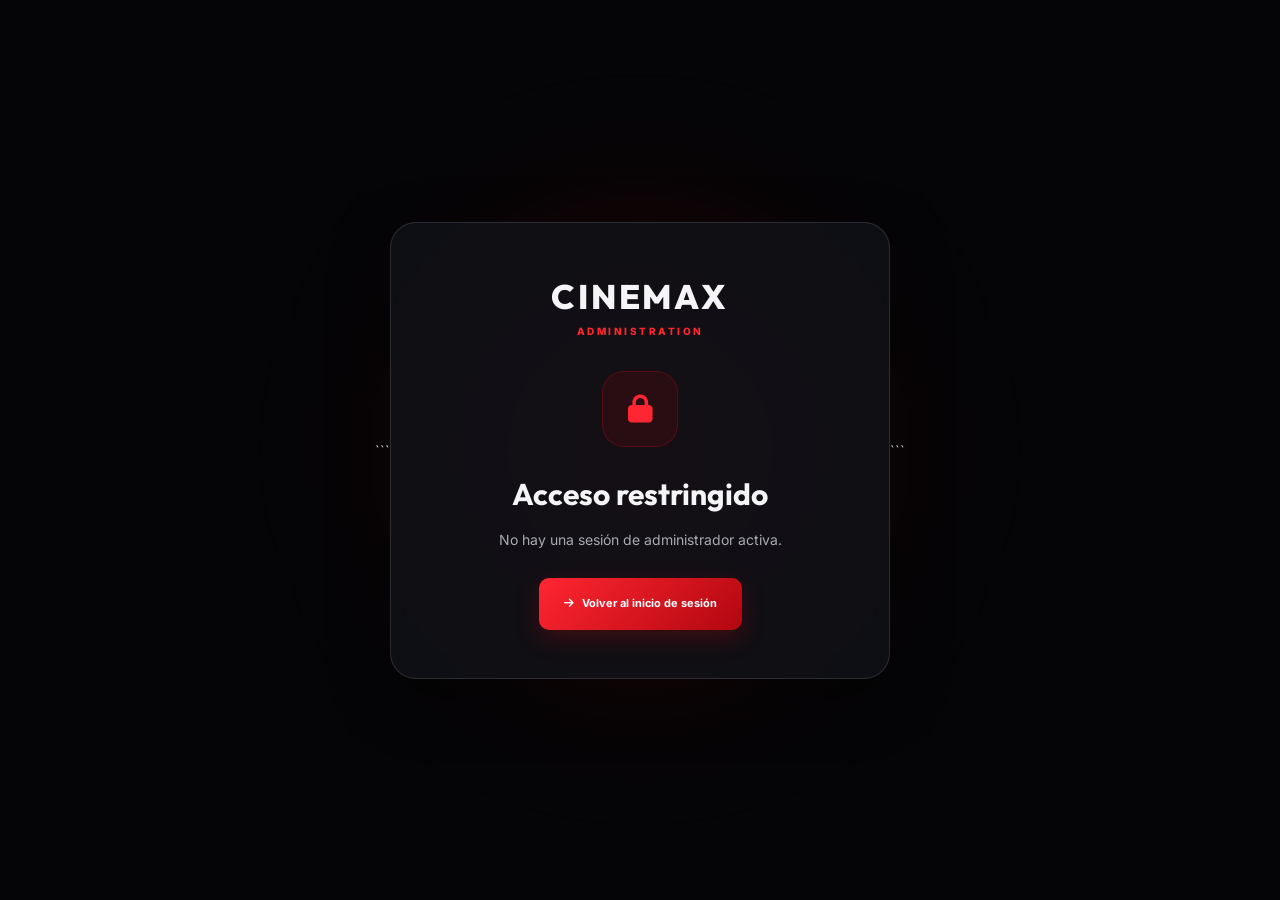
==== admin2.html @ 861798a1 "first commit" ====
<!DOCTYPE html>

<html lang="es">
<head>
    <meta charset="UTF-8">

```
<meta
    name="viewport"
    content="width=device-width, initial-scale=1.0"
>

<title>CINEMAX — Administración</title>

<!-- ICONOS -->
<link
    rel="stylesheet"
    href="https://cdnjs.cloudflare.com/ajax/libs/font-awesome/6.5.2/css/all.min.css"
>

<!-- CSS PRINCIPAL -->
<link rel="stylesheet" href="admin2.css">
```

</head>

<body>

<!-- =====================================================
     LOADING
===================================================== -->

<div id="loadingScreen">

```
<div class="loading-orbit"></div>

<div class="loading-box">

    <div class="loading-mark">
        <i class="fa-solid fa-film"></i>
    </div>

    <div class="loading-logo">
        CINEMAX
    </div>

    <div class="loading-label">
        ADMINISTRATION
    </div>

    <div class="loading-spinner"></div>

    <div class="loading-text">
        Preparando panel de administración...
    </div>

</div>
```

</div>

<!-- =====================================================
     ACCESS DENIED
===================================================== -->

<div id="accessDenied">

```
<div class="access-glow"></div>

<div class="access-box">

    <div class="access-logo">
        CINEMAX
    </div>

    <span class="access-kicker">
        ADMINISTRATION
    </span>

    <div class="access-mark">
        <i class="fa-solid fa-lock"></i>
    </div>

    <h1>
        Acceso restringido
    </h1>

    <p>
        Esta sección está disponible únicamente
        para usuarios con permisos de administrador.
    </p>

    <button
        class="btn btn-primary btn-large"
        onclick="window.location.href='login.html'"
    >
        <i class="fa-solid fa-arrow-right"></i>
        Volver al inicio de sesión
    </button>

</div>
```

</div>

<!-- =====================================================
     ADMIN APP
===================================================== -->

<div id="adminApp">

```
<!-- =================================================
     SIDEBAR
================================================== -->

<aside class="sidebar" id="sidebar">


    <!-- BRAND -->

    <div class="sidebar-brand">

        <div class="brand-symbol">
            <i class="fa-solid fa-film"></i>
        </div>

        <div>

            <div class="sidebar-title">
                CINEMAX
            </div>

            <div class="sidebar-subtitle">
                ADMIN PANEL
            </div>

        </div>

    </div>


    <!-- MAIN -->

    <div class="sidebar-section-label">
        PRINCIPAL
    </div>

    <nav class="sidebar-nav">


        <button
            class="nav-btn active"
            data-section="dashboard"
            onclick="showSection('dashboard')"
        >

            <span class="nav-icon">
                <i class="fa-solid fa-chart-pie"></i>
            </span>

            <span>
                Dashboard
            </span>

            <span class="nav-dot"></span>

        </button>


        <button
            class="nav-btn"
            data-section="analytics"
            onclick="showSection('analytics')"
        >

            <span class="nav-icon">
                <i class="fa-solid fa-chart-line"></i>
            </span>

            <span>
                Analíticas
            </span>

        </button>


        <button
            class="nav-btn"
            data-section="content"
            onclick="showSection('content')"
        >

            <span class="nav-icon">
                <i class="fa-solid fa-clapperboard"></i>
            </span>

            <span>
                Contenido
            </span>

        </button>


        <button
            class="nav-btn"
            data-section="series"
            onclick="showSection('series')"
        >

            <span class="nav-icon">
                <i class="fa-solid fa-tv"></i>
            </span>

            <span>
                Series
            </span>

        </button>


        <button
            class="nav-btn"
            data-section="users"
            onclick="showSection('users')"
        >

            <span class="nav-icon">
                <i class="fa-solid fa-users"></i>
            </span>

            <span>
                Usuarios
            </span>

        </button>


    </nav>


    <!-- MANAGEMENT -->

    <div class="sidebar-section-label">
        GESTIÓN
    </div>

    <nav class="sidebar-nav">


        <button
            class="nav-btn"
            data-section="activity"
            onclick="showSection('activity')"
        >

            <span class="nav-icon">
                <i class="fa-solid fa-clock-rotate-left"></i>
            </span>

            <span>
                Actividad
            </span>

        </button>


        <!-- =================================================
             PAPELERAS
        ================================================== -->

        <button
            class="nav-btn"
            data-section="trash"
            onclick="showSection('trash')"
        >

            <span class="nav-icon">
                <i class="fa-solid fa-trash"></i>
            </span>

            <span>
                Papeleras
            </span>

        </button>


        <button
            class="nav-btn"
            data-section="settings"
            onclick="showSection('settings')"
        >

            <span class="nav-icon">
                <i class="fa-solid fa-sliders"></i>
            </span>

            <span>
                Configuración
            </span>

        </button>


    </nav>


    <!-- BOTTOM -->

    <div class="sidebar-bottom">

        <div class="system-status">

            <span class="status-pulse"></span>

            <div>

                <strong>
                    Sistema operativo
                </strong>

                <small>
                    CINEMAX API conectada
                </small>

            </div>

        </div>

    </div>

</aside>



<!-- =================================================
     MAIN SHELL
================================================== -->

<div class="app-shell">


    <!-- =================================================
         TOPBAR
    ================================================== -->

    <header class="topbar">


        <div class="topbar-left">

            <button
                class="mobile-menu"
                onclick="toggleSidebar()"
            >
                <i class="fa-solid fa-bars"></i>
            </button>

            <div>

                <div class="topbar-kicker">
                    CINEMAX / ADMIN
                </div>

                <div
                    class="topbar-title"
                    id="topbarTitle"
                >
                    Centro de administración
                </div>

            </div>

        </div>


        <div class="top-actions">


            <button
                class="top-btn"
                onclick="refreshAdminData()"
                title="Actualizar"
            >

                <i class="fa-solid fa-rotate"></i>

                <span class="top-btn-text">
                    Actualizar
                </span>

            </button>


            <button
                class="top-btn"
                onclick="window.open('index.html','_blank')"
                title="Ver CINEMAX"
            >

                <i class="fa-solid fa-arrow-up-right-from-square"></i>

                <span class="top-btn-text">
                    Ver sitio
                </span>

            </button>


            <div class="top-user">

                <div class="top-user-avatar">
                    <i class="fa-solid fa-user"></i>
                </div>

                <div class="top-user-info">

                    <strong id="adminName">
                        Administrador
                    </strong>

                    <span id="adminEmail">
                        admin@cinemax.com
                    </span>

                </div>

                <span class="user-chevron">
                    <i class="fa-solid fa-chevron-down"></i>
                </span>

            </div>


            <button
                class="logout-btn"
                onclick="logoutAdmin2()"
                title="Cerrar sesión"
            >

                <i class="fa-solid fa-right-from-bracket"></i>

                <span class="logout-text">
                    Salir
                </span>

            </button>

        </div>

    </header>



    <!-- =================================================
         CONTENT
    ================================================== -->

    <main class="content">


        <!-- =================================================
             DASHBOARD
        ================================================== -->

        <section
            id="dashboard"
            class="admin-section active"
        >

            <div class="hero-header">

                <div>

                    <div class="section-eyebrow">
                        CONTROL CENTER
                    </div>

                    <h1>
                        Bienvenido a
                        <em>CINEMAX.</em>
                    </h1>

                    <p>
                        Administra todo el contenido
                        de tu plataforma desde un solo lugar.
                    </p>

                </div>


                <button
                    class="btn btn-primary btn-large"
                    onclick="openAdvancedContentAdd()"
                >

                    <i class="fa-solid fa-plus"></i>

                    Agregar contenido

                </button>

            </div>


            <!-- STATS -->

            <div class="stats-grid">


                <div class="stat-card stat-red">

                    <div class="stat-icon">
                        <i class="fa-solid fa-film"></i>
                    </div>

                    <div class="stat-content">

                        <span>
                            PELÍCULAS
                        </span>

                        <strong id="statMovies">
                            0
                        </strong>

                        <small>
                            En catálogo
                        </small>

                    </div>

                    <div class="stat-decoration"></div>

                </div>


                <div class="stat-card stat-purple">

                    <div class="stat-icon">
                        <i class="fa-solid fa-tv"></i>
                    </div>

                    <div class="stat-content">

                        <span>
                            SERIES
                        </span>

                        <strong id="statSeries">
                            0
                        </strong>

                        <small>
                            En catálogo
                        </small>

                    </div>

                    <div class="stat-decoration"></div>

                </div>


                <div class="stat-card stat-blue">

                    <div class="stat-icon">
                        <i class="fa-solid fa-skull-crossbones"></i>
                    </div>

                    <div class="stat-content">

                        <span>
                            TERROR
                        </span>

                        <strong id="statTerror">
                            0
                        </strong>

                        <small>
                            En catálogo
                        </small>

                    </div>

                    <div class="stat-decoration"></div>

                </div>


                <div class="stat-card stat-green">

                    <div class="stat-icon">
                        <i class="fa-solid fa-users"></i>
                    </div>

                    <div class="stat-content">

                        <span>
                            USUARIOS
                        </span>

                        <strong id="statUsers">
                            0
                        </strong>

                        <small>
                            Registrados
                        </small>

                    </div>

                    <div class="stat-decoration"></div>

                </div>


                <div class="stat-card stat-cyan">

                    <div class="stat-icon">
                        <i class="fa-solid fa-heart"></i>
                    </div>

                    <div class="stat-content">

                        <span>
                            FAVORITOS
                        </span>

                        <strong id="statFavorites">
                            0
                        </strong>

                        <small>
                            Guardados
                        </small>

                    </div>

                    <div class="stat-decoration"></div>

                </div>


                <div class="stat-card stat-gold">

                    <div class="stat-icon">
                        <i class="fa-solid fa-eye"></i>
                    </div>

                    <div class="stat-content">

                        <span>
                            VISUALIZACIONES
                        </span>

                        <strong id="statViews">
                            0
                        </strong>

                        <small>
                            Total
                        </small>

                    </div>

                    <div class="stat-decoration"></div>

                </div>


            </div>



            <!-- DASHBOARD GRID -->

            <div class="dashboard-grid">


                <!-- QUICK ACTIONS -->

                <div class="panel">

                    <div class="panel-header">

                        <div>

                            <span class="panel-kicker">
                                ACCIONES
                            </span>

                            <h2>
                                Acciones rápidas
                            </h2>

                            <p>
                                Gestiona tu plataforma rápidamente.
                            </p>

                        </div>

                    </div>


                    <div class="quick-actions">


                        <button
                            class="quick-action quick-red"
                            onclick="openAdvancedContentAdd('pelicula')"
                        >

                            <span class="quick-icon">
                                <i class="fa-solid fa-film"></i>
                            </span>

                            <strong>
                                Nueva película
                            </strong>

                            <small>
                                Agregar al catálogo
                            </small>

                            <span class="quick-arrow">
                                →
                            </span>

                        </button>


                        <button
                            class="quick-action quick-purple"
                            onclick="openAdvancedContentAdd('serie')"
                        >

                            <span class="quick-icon">
                                <i class="fa-solid fa-tv"></i>
                            </span>

                            <strong>
                                Nueva serie
                            </strong>

                            <small>
                                Crear contenido episódico
                            </small>

                            <span class="quick-arrow">
                                →
                            </span>

                        </button>


                        <button
                            class="quick-action quick-blue"
                            onclick="showSection('users')"
                        >

                            <span class="quick-icon">
                                <i class="fa-solid fa-user-plus"></i>
                            </span>

                            <strong>
                                Administrar usuarios
                            </strong>

                            <small>
                                Ver cuentas y permisos
                            </small>

                            <span class="quick-arrow">
                                →
                            </span>

                        </button>


                        <button
                            class="quick-action quick-gold"
                            onclick="showSection('activity')"
                        >

                            <span class="quick-icon">
                                <i class="fa-solid fa-clock-rotate-left"></i>
                            </span>

                            <strong>
                                Ver actividad
                            </strong>

                            <small>
                                Revisar movimientos
                            </small>

                            <span class="quick-arrow">
                                →
                            </span>

                        </button>


                    </div>

                </div>



                <!-- RECENT ACTIVITY -->

                <div class="panel">

                    <div class="panel-header">

                        <div>

                            <span class="panel-kicker">
                                SISTEMA
                            </span>

                            <h2>
                                Actividad reciente
                            </h2>

                        </div>

                        <button
                            class="text-btn"
                            onclick="showSection('activity')"
                        >
                            Ver todo
                        </button>

                    </div>


                    <div id="recentActivity">

                        <div class="empty">

                            <div class="empty-icon">
                                <i class="fa-solid fa-clock"></i>
                            </div>

                            <strong>
                                Sin actividad reciente
                            </strong>

                            <span>
                                Las acciones aparecerán aquí.
                            </span>

                        </div>

                    </div>

                </div>


            </div>

        </section>



        <!-- =================================================
             ANALYTICS
        ================================================== -->

        <section
            id="analytics"
            class="admin-section"
        >

            <div class="section-header">

                <div>

                    <div class="section-eyebrow">
                        PERFORMANCE
                    </div>

                    <h1>
                        Analíticas
                    </h1>

                    <p>
                        Estadísticas y rendimiento de CINEMAX.
                    </p>

                </div>

            </div>


            <div class="stats-grid">

                <div class="stat-card stat-red">

                    <div class="stat-icon">
                        <i class="fa-solid fa-eye"></i>
                    </div>

                    <div class="stat-content">

                        <span>
                            VISUALIZACIONES
                        </span>

                        <strong id="analyticsViews">
                            0
                        </strong>

                        <small>
                            Total
                        </small>

                    </div>

                    <div class="stat-decoration"></div>

                </div>


                <div class="stat-card stat-green">

                    <div class="stat-icon">
                        <i class="fa-solid fa-heart"></i>
                    </div>

                    <div class="stat-content">

                        <span>
                            FAVORITOS
                        </span>

                        <strong id="analyticsFavorites">
                            0
                        </strong>

                        <small>
                            Total
                        </small>

                    </div>

                    <div class="stat-decoration"></div>

                </div>


                <div class="stat-card stat-blue">

                    <div class="stat-icon">
                        <i class="fa-solid fa-user-group"></i>
                    </div>

                    <div class="stat-content">

                        <span>
                            USUARIOS
                        </span>

                        <strong id="analyticsUsers">
                            0
                        </strong>

                        <small>
                            Registrados
                        </small>

                    </div>

                    <div class="stat-decoration"></div>

                </div>

            </div>


            <div class="panel">

                <div class="panel-header">

                    <div>

                        <span class="panel-kicker">
                            RESUMEN
                        </span>

                        <h2>
                            Rendimiento del catálogo
                        </h2>

                    </div>

                </div>


                <div
                    id="analyticsContent"
                    class="empty"
                >

                    <div class="empty-icon">
                        <i class="fa-solid fa-chart-line"></i>
                    </div>

                    <strong>
                        Cargando estadísticas
                    </strong>

                    <span>
                        Los datos aparecerán aquí.
                    </span>

                </div>

            </div>

        </section>



        <!-- =================================================
             CONTENT
        ================================================== -->

        <section
            id="content"
            class="admin-section"
        >

            <div class="section-header">

                <div>

                    <div class="section-eyebrow">
                        CONTENT LIBRARY
                    </div>

                    <h1>
                        Películas
                    </h1>

                    <p>
                        Administra las películas disponibles
                        en CINEMAX.
                    </p>

                </div>


                <button
                    class="btn btn-primary"
                    onclick="openAdvancedContentAdd('pelicula')"
                >

                    <i class="fa-solid fa-plus"></i>

                    Nueva película

                </button>

            </div>


            <div class="panel">

                <div class="toolbar">

                    <div class="search-wrap">

                        <span>
                            <i class="fa-solid fa-magnifying-glass"></i>
                        </span>

                        <input
                            id="contentSearch"
                            type="search"
                            placeholder="Buscar películas..."
                            oninput="filterContent()"
                        >

                    </div>


                    <select
                        id="contentCategory"
                        onchange="filterContent()"
                    >

                        <option value="">
                            Todas las categorías
                        </option>

                        <option value="accion">
                            Acción
                        </option>

                        <option value="comedia">
                            Comedia
                        </option>

                        <option value="drama">
                            Drama
                        </option>

                        <option value="ciencia ficcion">
                            Ciencia ficción
                        </option>

                        <option value="aventura">
                            Aventura
                        </option>

                        <option value="suspenso">
                            Suspenso
                        </option>

                    </select>

                </div>


                <div class="catalog-toolbar-meta">

                    <span class="live-dot"></span>

                    <span id="contentCount">
                        0 contenidos
                    </span>

                </div>


                <div
                    id="contentGrid"
                    class="catalog-grid"
                >

                    <div class="empty">

                        <div class="empty-icon">
                            <i class="fa-solid fa-film"></i>
                        </div>

                        <strong>
                            Cargando catálogo
                        </strong>

                        <span>
                            Espera un momento...
                        </span>

                    </div>

                </div>

            </div>

        </section>



        <!-- =================================================
             SERIES
        ================================================== -->

        <section
            id="series"
            class="admin-section"
        >

            <div class="section-header">

                <div>

                    <div class="section-eyebrow">
                        CONTENT LIBRARY
                    </div>

                    <h1>
                        Series
                    </h1>

                    <p>
                        Administra las series y episodios
                        de CINEMAX.
                    </p>

                </div>


                <button
                    class="btn btn-primary"
                    onclick="openAdvancedContentAdd('serie')"
                >

                    <i class="fa-solid fa-plus"></i>

                    Nueva serie

                </button>

            </div>


            <div class="panel">

                <div class="toolbar">

                    <div class="search-wrap">

                        <span>
                            <i class="fa-solid fa-magnifying-glass"></i>
                        </span>

                        <input
                            id="seriesSearch"
                            type="search"
                            placeholder="Buscar series..."
                            oninput="filterSeries()"
                        >

                    </div>


                    <select
                        id="seriesGenre"
                        onchange="filterSeries()"
                    >

                        <option value="">
                            Todos los géneros
                        </option>

                        <option value="accion">
                            Acción
                        </option>

                        <option value="drama">
                            Drama
                        </option>

                        <option value="comedia">
                            Comedia
                        </option>

                        <option value="terror">
                            Terror
                        </option>

                        <option value="ciencia ficcion">
                            Ciencia ficción
                        </option>

                    </select>

                </div>


                <div class="catalog-toolbar-meta">

                    <span class="live-dot"></span>

                    <span id="seriesCount">
                        0 series
                    </span>

                </div>


                <div
                    id="seriesGrid"
                    class="catalog-grid"
                >

                    <div class="empty">

                        <div class="empty-icon">
                            <i class="fa-solid fa-tv"></i>
                        </div>

                        <strong>
                            Cargando series
                        </strong>

                        <span>
                            Espera un momento...
                        </span>

                    </div>

                </div>

            </div>

        </section>



        <!-- =================================================
             USERS
        ================================================== -->

        <section
            id="users"
            class="admin-section"
        >

            <div class="section-header">

                <div>

                    <div class="section-eyebrow">
                        USER MANAGEMENT
                    </div>

                    <h1>
                        Usuarios
                    </h1>

                    <p>
                        Gestiona las cuentas registradas
                        en CINEMAX.
                    </p>

                </div>

            </div>


            <div class="panel">

                <div class="toolbar">

                    <div class="search-wrap">

                        <span>
                            <i class="fa-solid fa-magnifying-glass"></i>
                        </span>

                        <input
                            id="userSearch"
                            type="search"
                            placeholder="Buscar usuario o correo..."
                            oninput="filterUsers()"
                        >

                    </div>

                </div>


                <div class="table-container">

                    <table>

                        <thead>

                            <tr>

                                <th>
                                    Usuario
                                </th>

                                <th>
                                    Correo
                                </th>

                                <th>
                                    Rol
                                </th>

                                <th>
                                    Estado
                                </th>

                                <th>
                                    Registro
                                </th>

                                <th>
                                    Acciones
                                </th>

                            </tr>

                        </thead>


                        <tbody id="usersTable">

                            <tr>

                                <td colspan="6">

                                    <div class="empty">

                                        <div class="empty-icon">
                                            <i class="fa-solid fa-users"></i>
                                        </div>

                                        <strong>
                                            Cargando usuarios
                                        </strong>

                                        <span>
                                            Espera un momento...
                                        </span>

                                    </div>

                                </td>

                            </tr>

                        </tbody>

                    </table>

                </div>

            </div>

        </section>



<!-- ================================================= 
     ACTIVITY 
================================================== --> 

<section 
    id="activity" 
    class="admin-section" 
> 


<div class="section-header"> 

    <div> 

        <div class="section-eyebrow"> 
            SYSTEM LOG 
        </div> 

        <h1> 
            Actividad 
        </h1> 

        <p> 
            Historial de acciones realizadas 
            dentro del panel. 
        </p> 

    </div> 


  <div
    style="
        display:flex;
        gap:10px;
        align-items:center;
    "
>
    <button 
        class="btn btn-secondary" 
        onclick="loadActivity()" 
    >
        <i class="fa-solid fa-rotate"></i>
        Actualizar
    </button>

    <button
        class="btn btn-danger"
        onclick="deleteAllActivity()"
    >
        <i class="fa-solid fa-trash"></i>
        Vaciar actividad
    </button>
</div>
</div> 


<div class="panel"> 

    <div 
        id="activityList" 
        class="empty" 
    > 

        <div class="empty-icon"> 
            <i class="fa-solid fa-clock-rotate-left"></i> 
        </div> 

        <strong> 
            Cargando actividad 
        </strong> 

        <span> 
            Espera un momento... 
        </span> 

    </div> 

</div> 
```

</section>




        <!-- =================================================
             PAPELERAS
        ================================================== -->

        <section
            id="trash"
            class="admin-section"
        >

            <div class="section-header">

                <div>

                    <div class="section-eyebrow">
                        DATA RECOVERY
                    </div>

                    <h1>
                        Papeleras
                    </h1>

                    <p>
                        Administra el contenido eliminado,
                        los favoritos eliminados y las visualizaciones eliminadas.
                    </p>

                </div>

            </div>


            <!-- =================================================
                 PAPELERA DE CONTENIDO
            ================================================== -->

            <div class="panel">

                <div class="panel-header">

                    <div>

                        <span class="panel-kicker">
                            PAPELERA DE CONTENIDO
                        </span>

                        <h2>
                            🗑️ Contenido eliminado
                        </h2>

                        <p>
                            Contenido enviado a la papelera desde el catálogo.
                        </p>

                    </div>

                    <button
                        class="btn btn-secondary"
                        onclick="loadTrash()"
                    >

                        <i class="fa-solid fa-rotate"></i>

                        Actualizar

                    </button>

                </div>


                <div class="table-container">

                    <table>

                        <thead>

                            <tr>

                                <th>
                                    Contenido
                                </th>

                                <th>
                                    Tipo
                                </th>

                                <th>
                                    ID
                                </th>

                                <th>
                                    Fecha
                                </th>

                                <th>
                                    Acciones
                                </th>

                            </tr>

                        </thead>


                        <tbody id="trashTable">

                            <tr>

                                <td colspan="5">

                                    <div class="empty">

                                        <div class="empty-icon">
                                            <i class="fa-solid fa-trash"></i>
                                        </div>

                                        <strong>
                                            Cargando papelera
                                        </strong>

                                        <span>
                                            Espera un momento...
                                        </span>

                                    </div>

                                </td>

                            </tr>

                        </tbody>

                    </table>

                </div>

            </div>



            <!-- =================================================
                 PAPELERA DE FAVORITOS
            ================================================== -->

            <div
                class="panel"
                style="margin-top:20px;"
            >

                <div class="panel-header">

                    <div>

                        <span class="panel-kicker">
                            PAPELERA DE FAVORITOS
                        </span>

                        <h2>
                            ⭐ Favoritos eliminados
                        </h2>

                        <p>
                            Favoritos enviados a la papelera desde la administración.
                        </p>

                    </div>

                    <div
                        style="
                            display:flex;
                            gap:9px;
                            flex-wrap:wrap;
                        "
                    >

                        <button
                            class="btn btn-secondary"
                            onclick="loadFavoritesTrash()"
                        >

                            <i class="fa-solid fa-rotate"></i>

                            Actualizar

                        </button>

                        <button
                            class="btn btn-secondary"
                            onclick="emptyFavoritesTrash()"
                        >

                            <i class="fa-solid fa-trash-can"></i>

                            Vaciar papelera

                        </button>

                    </div>

                </div>


                <div class="table-container">

                    <table>

                        <thead>

                            <tr>

                                <th>
                                    Usuario
                                </th>

                                <th>
                                    Contenido
                                </th>

                                <th>
                                    Tipo
                                </th>

                                <th>
                                    Fecha
                                </th>

                                <th>
                                    Acciones
                                </th>

                            </tr>

                        </thead>


                        <tbody id="favoritesTrashTable">

                            <tr>

                                <td colspan="5">

                                    <div class="empty">

                                        <div class="empty-icon">
                                            <i class="fa-solid fa-heart"></i>
                                        </div>

                                        <strong>
                                            Cargando papelera de favoritos
                                        </strong>

                                        <span>
                                            Espera un momento...
                                        </span>

                                    </div>

                                </td>

                            </tr>

                        </tbody>

                    </table>

                </div>

            </div>



            <!-- =================================================
                 PAPELERA DE VISUALIZACIONES
            ================================================== -->

            <div
                class="panel"
                style="margin-top:20px;"
            >

                <div class="panel-header">

                    <div>

                        <span class="panel-kicker">
                            PAPELERA DE VISUALIZACIONES
                        </span>

                        <h2>
                            👁️ Visualizaciones eliminadas
                        </h2>

                        <p>
                            Visualizaciones enviadas a la papelera desde las analíticas.
                        </p>

                    </div>

                    <div
                        style="
                            display:flex;
                            gap:9px;
                            flex-wrap:wrap;
                        "
                    >

                        <button
                            class="btn btn-secondary"
                            onclick="loadAnalyticsTrash()"
                        >

                            <i class="fa-solid fa-rotate"></i>

                            Actualizar

                        </button>

                        <button
                            class="btn btn-secondary"
                            onclick="emptyAnalyticsTrash()"
                        >

                            <i class="fa-solid fa-trash-can"></i>

                            Vaciar papelera

                        </button>

                    </div>

                </div>


                <div class="table-container">

                    <table>

                        <thead>

                            <tr>

                                <th>
                                    Usuario
                                </th>

                                <th>
                                    Contenido
                                </th>

                                <th>
                                    Tipo
                                </th>

                                <th>
                                    Fecha
                                </th>

                                <th>
                                    Acciones
                                </th>

                            </tr>

                        </thead>


                        <tbody id="analyticsTrashTable">

                            <tr>

                                <td colspan="5">

                                    <div class="empty">

                                        <div class="empty-icon">
                                            <i class="fa-solid fa-eye"></i>
                                        </div>

                                        <strong>
                                            Cargando papelera de visualizaciones
                                        </strong>

                                        <span>
                                            Espera un momento...
                                        </span>

                                    </div>

                                </td>

                            </tr>

                        </tbody>

                    </table>

                </div>

            </div>

        </section>



        <!-- =================================================
             SETTINGS
        ================================================== -->

        <section
            id="settings"
            class="admin-section"
        >

            <div class="section-header">

                <div>

                    <div class="section-eyebrow">
                        SYSTEM CONTROL
                    </div>

                    <h1>
                        Configuración
                    </h1>

                    <p>
                        Configura el comportamiento
                        de tu panel CINEMAX.
                    </p>

                </div>

            </div>


            <div class="panel settings-hero">

                <div class="settings-hero-icon">

                    <i class="fa-solid fa-server"></i>

                </div>

                <div>

                    <h2>
                        Sistema CINEMAX
                    </h2>

                    <p>
                        Backend conectado y funcionando
                        correctamente.
                    </p>

                </div>

            </div>


            <div class="settings-grid">


                <div class="setting-card">

                    <div class="setting-icon">
                        <i class="fa-solid fa-database"></i>
                    </div>

                    <div>

                        <strong>
                            Base de datos
                        </strong>

                        <p>
                            Gestionar datos del catálogo
                        </p>

                    </div>

                    <span>
                        <i class="fa-solid fa-chevron-right"></i>
                    </span>

                </div>


                <div class="setting-card">

                    <div class="setting-icon">
                        <i class="fa-solid fa-shield-halved"></i>
                    </div>

                    <div>

                        <strong>
                            Seguridad
                        </strong>

                        <p>
                            Sesiones y permisos
                        </p>

                    </div>

                    <span>
                        <i class="fa-solid fa-chevron-right"></i>
                    </span>

                </div>


                <div class="setting-card">

                    <div class="setting-icon">
                        <i class="fa-solid fa-cloud-arrow-up"></i>
                    </div>

                    <div>

                        <strong>
                            Sincronización
                        </strong>

                        <p>
                            Actualizar catálogo
                        </p>

                    </div>

                    <span>
                        <i class="fa-solid fa-chevron-right"></i>
                    </span>

                </div>


                <div class="setting-card">

                    <div class="setting-icon">
                        <i class="fa-solid fa-server"></i>
                    </div>

                    <div>

                        <strong>
                            Servidor
                        </strong>

                        <p>
                            Estado de la API
                        </p>

                    </div>

                    <span>
                        <i class="fa-solid fa-circle-check"></i>
                    </span>

                </div>


            </div>

        </section>


    </main>

</div>
```

</div>

<!-- =====================================================
     MODAL — ADD CONTENT
===================================================== -->

<div
    id="contentModal"
    class="modal"
>

```
<div class="modal-content">

    <div class="modal-header">

        <div>

            <span class="panel-kicker">
                CONTENT MANAGEMENT
            </span>

            <h2>
                Agregar contenido
            </h2>

        </div>

        <button
            class="modal-close"
            onclick="closeContentModal()"
        >

            <i class="fa-solid fa-xmark"></i>

        </button>

    </div>


    <form
        id="contentForm"
        onsubmit="saveAdvancedContent(event)"
    >


        <div class="settings-grid">


            <div>

                <label
                    for="contentTitle"
                    class="panel-kicker"
                >
                    TÍTULO
                </label>

                <input
                    id="contentTitle"
                    name="title"
                    type="text"
                    placeholder="Nombre del contenido"
                    required
                >

            </div>


            <div>

                <label
                    for="contentType"
                    class="panel-kicker"
                >
                    TIPO
                </label>

                <select
                    id="contentType"
                    name="type"
                >

                    <option value="pelicula">
                        Película
                    </option>

                    <option value="serie">
                        Serie
                    </option>

                    <option value="terror">
                        Terror
                    </option>

                </select>

            </div>


            <div>

                <label
                    for="contentGenre"
                    class="panel-kicker"
                >
                    GÉNERO
                </label>

                <input
                    id="contentGenre"
                    name="genre"
                    type="text"
                    placeholder="Acción, Drama..."
                >

            </div>


            <div>

                <label
                    for="contentYear"
                    class="panel-kicker"
                >
                    AÑO
                </label>

                <input
                    id="contentYear"
                    name="year"
                    type="number"
                    placeholder="2026"
                >

            </div>


            <div>

                <label
                    for="contentPoster"
                    class="panel-kicker"
                >
                    POSTER
                </label>

                <input
                    id="contentPoster"
                    name="poster"
                    type="url"
                    placeholder="https://..."
                >

            </div>


            <div>

                <label
                    for="contentBackdrop"
                    class="panel-kicker"
                >
                    BACKDROP
                </label>

                <input
                    id="contentBackdrop"
                    name="backdrop"
                    type="url"
                    placeholder="https://..."
                >

            </div>


            <div>

                <label
                    for="contentRating"
                    class="panel-kicker"
                >
                    CALIFICACIÓN
                </label>

                <input
                    id="contentRating"
                    name="rating"
                    type="number"
                    min="0"
                    max="10"
                    step="0.1"
                    placeholder="8.5"
                >

            </div>


            <div>

                <label
                    for="contentDuration"
                    class="panel-kicker"
                >
                    DURACIÓN
                </label>

                <input
                    id="contentDuration"
                    name="duration"
                    type="text"
                    placeholder="2h 15min"
                >

            </div>


        </div>


        <div style="margin-top:18px;">

            <label
                for="contentDescription"
                class="panel-kicker"
            >
                DESCRIPCIÓN
            </label>

            <textarea
                id="contentDescription"
                name="description"
                placeholder="Descripción del contenido..."
            ></textarea>

        </div>


        <div
            style="
                display:flex;
                justify-content:flex-end;
                gap:9px;
                margin-top:20px;
            "
        >

            <button
                type="button"
                class="btn btn-secondary"
                onclick="closeContentModal()"
            >
                Cancelar
            </button>

            <button
                type="submit"
                class="btn btn-primary"
            >

                <i class="fa-solid fa-check"></i>

                Guardar contenido

            </button>

        </div>


    </form>

</div>
```

</div>




<!-- =====================================================
     TOAST
===================================================== -->

<div id="toast"></div>



<!-- =====================================================
     JAVASCRIPT
===================================================== -->

<script>

"use strict";

/* ============================================================
   CINEMAX ADMIN 2 — FRONTEND COMPLETO
   ============================================================ */

const API_URL = window.location.origin;

let sessionId =
    localStorage.getItem("cinemax_admin_session_id") || null;

let currentUser = null;

let catalog = [];
let trash = [];
let favoritesTrash = [];
let analyticsTrash = [];
let users = [];

let editingContentId = null;
let editingSeriesId = null;
let editingSeries = null;
let editingSeasons = [];

let activityLog = [];

let toastTimer = null;

let dashboardStats = {
    favorites: 0,
    views: 0,
    uniqueViewers: 0,
    uniqueContent: 0
};

let analyticsData = [];
let favoritesData = [];

/* ============================================================
   HELPERS
   ============================================================ */

function getContentId(item) {

    if (item == null) return "";

    if (
        typeof item === "string" ||
        typeof item === "number"
    ) {
        return String(item);
    }

    return String(
        item.id ??
        item.content_id ??
        item.contentId ??
        item.uuid ??
        item._id ??
        ""
    );
}

function getRecordId(item) {

    if (item == null) return "";

    if (
        typeof item === "string" ||
        typeof item === "number"
    ) {
        return String(item);
    }

    return String(
        item.id ??
        item.favorite_id ??
        item.favoriteId ??
        item.event_id ??
        item.eventId ??
        item.analytics_id ??
        item.analyticsId ??
        item._id ??
        ""
    );
}

function findCatalogItemById(id) {

    const target = String(id);

    return (
        catalog.find(
            item => getContentId(item) === target
        ) || null
    );
}

function normalizeCategory(value) {

    const text =
        String(value || "")
            .trim()
            .toLowerCase();

    if (
        [
            "movie",
            "movies",
            "película",
            "peliculas",
            "pelicula"
        ].includes(text)
    ) {
        return "pelicula";
    }

    if (
        [
            "tv",
            "show",
            "shows",
            "series",
            "serie"
        ].includes(text)
    ) {
        return "serie";
    }

    if (
        [
            "horror",
            "terror"
        ].includes(text)
    ) {
        return "terror";
    }

    return text || "pelicula";
}

function categoryLabel(category) {

    return {
        pelicula: "Película",
        serie: "Serie",
        terror: "Terror"
    }[
        normalizeCategory(category)
    ] || String(category || "Película");
}

function escapeHtml(value) {

    return String(value ?? "")
        .replace(/&/g, "&amp;")
        .replace(/</g, "&lt;")
        .replace(/>/g, "&gt;")
        .replace(/"/g, "&quot;")
        .replace(/'/g, "&#039;");
}

function jsEscape(value) {

    return String(value ?? "")
        .replace(/\\/g, "\\\\")
        .replace(/'/g, "\\'")
        .replace(/"/g, '\\"')
        .replace(/\n/g, "\\n")
        .replace(/\r/g, "\\r");
}

function safeNumber(value, fallback = 0) {

    const n = Number(value);

    return Number.isFinite(n)
        ? n
        : fallback;
}

function showToast(
    message,
    type = "success"
) {

    const toast =
        document.getElementById("toast");

    if (!toast) return;

    toast.textContent =
        String(message || "");

    toast.className = type;

    toast.style.display = "block";

    clearTimeout(toastTimer);

    toastTimer = setTimeout(() => {

        toast.style.display = "none";

    }, 3500);
}

async function logActivity(
    action,
    detail = ""
) {

    const activity = {

        action,
        detail,

        date:
            new Date().toISOString(),

        username:
            currentUser?.username ||
            currentUser?.email ||
            "Administrador",

        user_id:
            currentUser?.id ||
            ""
    };

    try {

        const response =
            await fetch(
                `${API_URL}/api/activity`,
                {
                    method: "POST",

                    headers: {
                        "Content-Type":
                            "application/json"
                    },

                    body:
                        JSON.stringify(
                            activity
                        )
                }
            );

        if (!response.ok) {

            throw new Error(
                "No se pudo guardar la actividad."
            );
        }

        const data =
            await response.json();

        if (
            data.success &&
            data.activity
        ) {

            activityLog.unshift(
                data.activity
            );

        } else {

            activityLog.unshift(
                activity
            );
        }

        activityLog =
            activityLog.slice(0, 100);

        renderActivity();
        renderRecentActivity();

    } catch (error) {

        console.error(
            "Error guardando actividad:",
            error
        );

        // Mantener la actividad visible
        // aunque el servidor falle.
        activityLog.unshift(
            activity
        );

        activityLog =
            activityLog.slice(0, 100);

        renderActivity();
        renderRecentActivity();
    }
}
function extractArray(
    response,
    keys = []
) {

    if (Array.isArray(response)) {
        return response;
    }

    for (const key of keys) {

        if (
            Array.isArray(
                response?.[key]
            )
        ) {
            return response[key];
        }
    }

    if (
        Array.isArray(
            response?.data
        )
    ) {
        return response.data;
    }

    if (
        Array.isArray(
            response?.items
        )
    ) {
        return response.items;
    }

    return [];
}

/* ============================================================
   API
   ============================================================ */

async function api(
    endpoint,
    options = {}
) {

    const headers = {

        "Content-Type":
            "application/json",

        ...(options.headers || {})

    };

    if (sessionId) {

        headers["X-Session-ID"] =
            sessionId;

        headers["Authorization"] =
            "Bearer " + sessionId;
    }

    const config = {

        ...options,

        headers

    };

    if (
        config.body &&
        typeof config.body === "string"
    ) {

        try {

            const body =
                JSON.parse(config.body);

            if (
                sessionId &&
                body &&
                typeof body === "object" &&
                !body.session_id
            ) {

                body.session_id =
                    sessionId;

                config.body =
                    JSON.stringify(body);
            }

        } catch (_) {}
    }

    const response =
        await fetch(
            API_URL + endpoint,
            config
        );

    let data = null;

    const contentType =
        response.headers.get(
            "content-type"
        ) || "";

    if (
        contentType.includes(
            "application/json"
        )
    ) {

        try {

            data =
                await response.json();

        } catch (_) {}

    } else {

        try {

            const raw =
                await response.text();

            data =
                raw
                    ? {
                        success:
                            response.ok,
                        data: raw
                    }
                    : {};

        } catch (_) {

            data = {};
        }
    }

    if (!response.ok) {

        const message =

            data?.error ||

            data?.message ||

            (
                response.status === 401
                    ? "Sesión expirada."
                    : response.status === 403
                        ? "Acceso denegado."
                        : `Error HTTP ${response.status}.`
            );

        if (
            response.status === 401
        ) {

            clearSession();
            showLogin(message);
        }

        throw new Error(message);
    }

    return data;
}

function clearSession() {
    localStorage.removeItem(
        "cinemax_admin_session_id"
    );

    sessionId = null;
    currentUser = null;
}

/* ============================================================
   AUTH
   ============================================================ */

document.addEventListener(
    "DOMContentLoaded",
    init
);

async function init() {
    const loading =
        document.getElementById(
            "loadingScreen"
        );

    if (loading) {
        loading.style.display = "flex";
    }

    // =====================================================
    // COMPROBAR SESIÓN
    // =====================================================

    if (!sessionId) {
        showLogin(
            "No hay una sesión de administrador activa."
        );
        return;
    }

    try {
        const result =
            await api(
                "/api/users/session/" +
                encodeURIComponent(
                    sessionId
                )
            );

        console.log(
            "🔐 ADMIN2 - RESPUESTA DE SESIÓN:",
            result
        );

        // =================================================
        // OBTENER USUARIO
        // =================================================

        const user =
            result?.user ||
            result?.data?.user ||
            result?.session?.user ||
            null;

        const role =
            String(
                user?.role ||
                result?.role ||
                result?.data?.role ||
                ""
            ).toLowerCase();

        // =================================================
        // COMPROBAR ESTADO DE LA SESIÓN
        // =================================================

        const sessionActive =
            result?.active === true ||
            result?.valid === true ||
            result?.authenticated === true ||
            result?.session_active === true ||
            result?.data?.active === true ||
            result?.data?.valid === true ||
            result?.session?.active === true;

        const sessionSuccess =
            result?.success === true ||
            result?.valid === true ||
            result?.authenticated === true ||
            result?.data?.success === true ||
            result?.data?.valid === true;

        // =================================================
        // SI EL SERVIDOR CONFIRMA EL USUARIO COMO ADMIN
        // =================================================

        if (
            !user ||
            role !== "admin" ||
            (!sessionActive && !sessionSuccess)
        ) {
            console.error(
                "❌ ADMIN2 - SESIÓN RECHAZADA:",
                {
                    result,
                    user,
                    role,
                    sessionActive,
                    sessionSuccess,
                    sessionId
                }
            );

            throw new Error(
                "La sesión no es válida o la cuenta no tiene permisos de administrador."
            );
        }

        // =================================================
        // SESIÓN CORRECTA
        // =================================================

        currentUser = user;

        console.log(
            "✅ ADMIN2 - SESIÓN DE ADMINISTRADOR CONFIRMADA:",
            currentUser
        );

        showApp();

        // =================================================
        // CARGAR TODO EL PANEL
        // =================================================

        await loadAll();

    } catch (error) {
        console.error(
            "❌ ADMIN INIT:",
            error
        );

        clearSession();

        showLogin(
            error?.message ||
            "No se pudo comprobar la sesión de administrador."
        );
    }
}

function showLogin(
    message = ""
) {

    const loading =
        document.getElementById(
            "loadingScreen"
        );

    const app =
        document.getElementById(
            "adminApp"
        );

    const denied =
        document.getElementById(
            "accessDenied"
        );

    if (loading) {
        loading.style.display = "none";
    }

    if (app) {
        app.style.display = "none";
    }

    if (denied) {
        denied.style.display = "flex";
    }

    if (message) {

        const p =
            denied?.querySelector("p");

        if (p) {
            p.textContent = message;
        }
    }
}

function showApp() {

    const loading =
        document.getElementById(
            "loadingScreen"
        );

    const app =
        document.getElementById(
            "adminApp"
        );

    const denied =
        document.getElementById(
            "accessDenied"
        );

    if (loading) {
        loading.style.display = "none";
    }

    if (denied) {
        denied.style.display = "none";
    }

    if (app) {
        app.style.display = "flex";
    }

    updateAdminIdentity();
}

function updateAdminIdentity() {

    const name =
        currentUser?.username ||
        currentUser?.name ||
        "Administrador";

    const email =
        currentUser?.email ||
        "admin@cinemax.com";

    const ids = {

        adminName: name,
        adminEmail: email,
        topUsername: name,
        topEmail: email

    };

    for (
        const [id, value]
        of Object.entries(ids)
    ) {

        const el =
            document.getElementById(id);

        if (el) {
            el.textContent = value;
        }
    }
}

async function logoutAdmin() {

    try {

        if (sessionId) {

            await api(
                "/api/users/logout",
                {
                    method: "POST",
                    body:
                        JSON.stringify({})
                }
            );
        }

    } catch (_) {}

    logActivity(
        "Cierre de sesión"
    );

    clearSession();

    showLogin();
}

/* ============================================================
   NAVEGACIÓN
   ============================================================ */

const sectionTitles = {

    dashboard:
        "Centro de administración",

    analytics:
        "Analíticas",

    content:
        "Películas",

    series:
        "Series",

    users:
        "Usuarios",

    activity:
        "Actividad",

    settings:
        "Configuración",

    trash:
        "Papeleras"

};

function showSection(
    section,
    button = null
) {

    document
        .querySelectorAll(
            ".admin-section"
        )
        .forEach(el => {

            el.classList.toggle(
                "active",
                el.id === section
            );

        });

    document
        .querySelectorAll(
            ".nav-btn"
        )
        .forEach(el => {

            el.classList.toggle(
                "active",
                el.dataset.section ===
                    section
            );

        });

    const title =
        document.getElementById(
            "topbarTitle"
        );

    if (title) {

        title.textContent =
            sectionTitles[section] ||
            "Administración";
    }

    if (section === "content") {
        renderContent();
    }

    if (section === "series") {
        renderSeries();
    }

    if (section === "users") {
        renderUsers();
    }

    if (section === "activity") {
        renderActivity();
    }

    if (section === "analytics") {
        renderAnalytics();
    }

    if (section === "trash") {

        renderTrash();
        renderFavoritesTrash();
        renderAnalyticsTrash();

    }

    if (window.innerWidth <= 900) {

        document
            .getElementById("sidebar")
            ?.classList.remove(
                "open",
                "mobile-open"
            );
    }
}

function toggleSidebar() {

    document
        .getElementById("sidebar")
        ?.classList.toggle(
            "mobile-open"
        );
}

/* ============================================================
   CARGA GENERAL
   ============================================================ */

async function loadAll() {

    await Promise.allSettled([

        loadCatalog(),
        loadUsers(),

        loadTrash(),
        loadFavoritesTrash(),
        loadAnalyticsTrash(),

        loadAnalytics(),
        loadFavorites()

    ]);

    updateStats();

    renderDashboard();
    renderAnalytics();

    renderTrash();
    renderFavoritesTrash();
    renderAnalyticsTrash();

    renderActivity();
    renderRecentActivity();
}

async function refreshAdminData() {

    try {

        await loadAll();

        showToast(
            "Panel actualizado correctamente.",
            "success"
        );

    } catch (error) {

        showToast(
            error.message,
            "error"
        );
    }
}

/* ============================================================
   CATÁLOGO
   ============================================================ */

async function loadCatalog() {

    try {

        const response =
            await api("/api/catalog");

        catalog =
            extractArray(
                response,
                [
                    "catalog",
                    "contents",
                    "movies"
                ]
            );

        updateStats();
        renderContent();
        renderSeries();
        renderDashboard();
        renderAnalytics();

    } catch (error) {

        console.error(
            "CATALOG:",
            error
        );

        showToast(
            error.message,
            "error"
        );
    }
}

function getImage(item) {

    return (

        item.image ||
        item.poster ||
        item.posterUrl ||
        item.poster_url ||
        item.backdrop ||
        ""

    );
}

function getVideo(item) {

    return (

        item.video ||
        item.url ||
        item.videoUrl ||
        item.video_url ||
        ""

    );
}

function getGenre(item) {

    return (
        item.genre ||
        item.genres ||
        ""
    );
}

function renderContent() {

    const grid =
        document.getElementById(
            "contentGrid"
        );

    if (!grid) return;

    const search =
        (
            document
                .getElementById(
                    "contentSearch"
                )
                ?.value ||
            ""
        )
        .trim()
        .toLowerCase();

    const categoryFilter =
        (
            document
                .getElementById(
                    "contentCategory"
                )
                ?.value ||
            ""
        )
        .trim()
        .toLowerCase();

    const items =
        catalog.filter(item => {

            const category =
                normalizeCategory(
                    item.category ||
                    item.type
                );

            const title =
                String(
                    item.title ||
                    item.name ||
                    ""
                ).toLowerCase();

            const genre =
                String(
                    getGenre(item)
                ).toLowerCase();

            return (

                (
                    !search ||
                    title.includes(search) ||
                    genre.includes(search)
                ) &&

                (
                    !categoryFilter ||
                    category === categoryFilter ||
                    genre.includes(
                        categoryFilter
                    )
                )

            );

        });

    const movieLike =
        items.filter(item => {

            const c =
                normalizeCategory(
                    item.category ||
                    item.type
                );

            return (
                c === "pelicula" ||
                c === "terror"
            );

        });

    const count =
        document.getElementById(
            "contentCount"
        );

    if (count) {

        count.textContent =
            `${movieLike.length} ${
                movieLike.length === 1
                    ? "contenido"
                    : "contenidos"
            }`;
    }

    if (!movieLike.length) {

        grid.innerHTML =
            emptyHtml(
                "fa-film",
                catalog.length
                    ? "No se encontraron películas."
                    : "El catálogo está vacío."
            );

        return;
    }

    grid.innerHTML =
        movieLike
            .map(renderContentCard)
            .join("");
}

function renderContentCard(item) {

    const id =
        getContentId(item);

    const title =
        item.title ||
        item.name ||
        "Sin título";

    const category =
        normalizeCategory(
            item.category ||
            item.type
        );

    const image =
        getImage(item);

    const year =
        item.year || "—";

    const rating =
        item.rating ?? "—";

    const genre =
        getGenre(item) ||
        "Sin género";

    return `

        <article class="catalog-card">

            <div class="catalog-card-media">

                ${
                    image

                    ? `
                        <img
                            src="${escapeHtml(image)}"
                            alt="${escapeHtml(title)}"
                            loading="lazy"
                            onerror="this.style.display='none';this.parentElement.classList.add('no-image')"
                        >
                    `

                    : `
                        <div class="catalog-card-placeholder">
                            <i class="fa-solid fa-film"></i>
                        </div>
                    `
                }

                <span class="badge badge-${escapeHtml(category)}">
                    ${escapeHtml(
                        categoryLabel(category)
                    )}
                </span>

            </div>

            <div class="catalog-card-body">

                <h3>
                    ${escapeHtml(title)}
                </h3>

                <div class="catalog-meta">

                    <span>
                        ${escapeHtml(
                            String(year)
                        )}
                    </span>

                    <span>
                        ★ ${escapeHtml(
                            String(rating)
                        )}
                    </span>

                </div>

                <small>
                    ${escapeHtml(
                        String(genre)
                    )}
                </small>

                <div
                    class="actions"
                    style="margin-top:14px;"
                >

                    <button
                        class="btn btn-secondary btn-small"
                        onclick="editContent('${jsEscape(id)}')"
                    >
                        <i class="fa-solid fa-pen"></i>
                        Editar
                    </button>

                    <button
                        class="btn btn-danger btn-small"
                        onclick="deleteContent('${jsEscape(id)}')"
                    >
                        <i class="fa-solid fa-trash"></i>
                    </button>

                    ${
                        category === "serie"

                        ? `
                            <button
                                class="btn btn-primary btn-small"
                                onclick="manageEpisodes('${jsEscape(id)}')"
                            >
                                <i class="fa-solid fa-tv"></i>
                            </button>
                        `

                        : ""
                    }

                </div>

            </div>

        </article>

    `;
}

function filterContent() {
    renderContent();
}

function filterSeries() {
    renderSeries();
}

/* ============================================================
   AGREGAR / EDITAR CONTENIDO
   ============================================================ */

function openAdvancedContentAdd(
    type = "pelicula"
) {

    editingContentId = null;

    const form =
        document.getElementById(
            "contentForm"
        );

    form?.reset();

    const typeEl =
        document.getElementById(
            "contentType"
        );

    if (typeEl) {

        typeEl.value =
            normalizeCategory(type);
    }

    const title =
        document.querySelector(
            "#contentModal .modal-header h2"
        );

    if (title) {
        title.textContent =
            "Agregar contenido";
    }

    document
        .getElementById("contentModal")
        ?.classList.add("show");
}

function closeContentModal() {

    document
        .getElementById("contentModal")
        ?.classList.remove("show");

    editingContentId = null;
}

async function saveAdvancedContent(
    event
) {

    event.preventDefault();

    const type =
        normalizeCategory(
            document.getElementById(
                "contentType"
            )?.value ||
            "pelicula"
        );

    const title =
        document.getElementById(
            "contentTitle"
        )?.value.trim() ||
        "";

    if (!title) {

        showToast(
            "Debes indicar un título.",
            "error"
        );

        return;
    }

    const item = {

        title,

        category: type,
        type: type,

        genre:
            document.getElementById(
                "contentGenre"
            )?.value.trim() || "",

        year:
            document.getElementById(
                "contentYear"
            )?.value.trim() || "",

        image:
            document.getElementById(
                "contentPoster"
            )?.value.trim() || "",

        poster:
            document.getElementById(
                "contentPoster"
            )?.value.trim() || "",

        backdrop:
            document.getElementById(
                "contentBackdrop"
            )?.value.trim() || "",

        rating:
            document.getElementById(
                "contentRating"
            )?.value.trim() || "",

        duration:
            document.getElementById(
                "contentDuration"
            )?.value.trim() || "",

        description:
            document.getElementById(
                "contentDescription"
            )?.value.trim() || "",

        featured: false

    };

    try {

        if (editingContentId) {

            const original =
                findCatalogItemById(
                    editingContentId
                );

            const updated = {

                ...(original || {}),
                ...item

            };

            await api(
                "/api/catalog/" +
                encodeURIComponent(
                    editingContentId
                ),
                {
                    method: "PUT",
                    body:
                        JSON.stringify(
                            updated
                        )
                }
            );

            logActivity(
                "Contenido actualizado",
                title
            );

            showToast(
                "Contenido actualizado correctamente.",
                "success"
            );

        } else {

            await api(
                "/api/catalog",
                {
                    method: "POST",
                    body:
                        JSON.stringify(item)
                }
            );

            logActivity(
                "Contenido agregado",
                title
            );

            showToast(
                "Contenido agregado al catálogo.",
                "success"
            );
        }

        closeContentModal();

        await loadCatalog();

        showSection(
            type === "serie"
                ? "series"
                : "content"
        );

    } catch (error) {

        console.error(
            "SAVE CONTENT:",
            error
        );

        showToast(
            error.message,
            "error"
        );
    }
}

function editContent(id) {

    const item =
        findCatalogItemById(id);

    if (!item) {

        showToast(
            "Contenido no encontrado.",
            "error"
        );

        return;
    }

    editingContentId =
        getContentId(item);

    const fields = {

        contentTitle:
            item.title ||
            item.name ||
            "",

        contentType:
            normalizeCategory(
                item.category ||
                item.type
            ),

        contentGenre:
            getGenre(item),

        contentYear:
            item.year || "",

        contentPoster:
            item.poster ||
            item.image ||
            "",

        contentBackdrop:
            item.backdrop ||
            "",

        contentRating:
            item.rating ?? "",

        contentDuration:
            item.duration ||
            "",

        contentDescription:
            item.description ||
            ""

    };

    for (
        const [idField, value]
        of Object.entries(fields)
    ) {

        const el =
            document.getElementById(
                idField
            );

        if (el) {
            el.value = value;
        }
    }

    const title =
        document.querySelector(
            "#contentModal .modal-header h2"
        );

    if (title) {
        title.textContent =
            "Editar contenido";
    }

    document
        .getElementById("contentModal")
        ?.classList.add("show");
}

/* ============================================================
   SERIES
   ============================================================ */

function renderSeries() {

    const grid =
        document.getElementById(
            "seriesGrid"
        );

    if (!grid) return;

    const search =
        (
            document.getElementById(
                "seriesSearch"
            )?.value ||
            ""
        )
        .trim()
        .toLowerCase();

    const genreFilter =
        (
            document.getElementById(
                "seriesGenre"
            )?.value ||
            ""
        )
        .trim()
        .toLowerCase();

    const series =
        catalog.filter(item => {

            if (
                normalizeCategory(
                    item.category ||
                    item.type
                ) !== "serie"
            ) {
                return false;
            }

            const title =
                String(
                    item.title ||
                    item.name ||
                    ""
                ).toLowerCase();

            const genre =
                String(
                    getGenre(item)
                ).toLowerCase();

            return (

                (
                    !search ||
                    title.includes(search) ||
                    genre.includes(search)
                ) &&

                (
                    !genreFilter ||
                    genre.includes(
                        genreFilter
                    )
                )

            );

        });

    const count =
        document.getElementById(
            "seriesCount"
        );

    if (count) {

        count.textContent =
            `${series.length} ${
                series.length === 1
                    ? "serie"
                    : "series"
            }`;
    }

    if (!series.length) {

        grid.innerHTML =
            emptyHtml(
                "fa-tv",
                "Todavía no hay series en el catálogo."
            );

        return;
    }

    grid.innerHTML =
        series
            .map(renderSeriesCard)
            .join("");
}

function renderSeriesCard(
    series
) {

    const id =
        getContentId(series);

    const seasons =
        Array.isArray(
            series.seasons
        )
            ? series.seasons
            : [];

    const episodes =
        seasons.reduce(
            (sum, season) =>
                sum +
                (
                    Array.isArray(
                        season.episodes
                    )
                        ? season.episodes.length
                        : 0
                ),
            0
        );

    const image =
        getImage(series);

    const title =
        series.title ||
        series.name ||
        "Serie";

    return `

        <article class="catalog-card">

            <div class="catalog-card-media">

                ${
                    image

                    ? `
                        <img
                            src="${escapeHtml(image)}"
                            alt="${escapeHtml(title)}"
                            loading="lazy"
                            onerror="this.style.display='none';this.parentElement.classList.add('no-image')"
                        >
                    `

                    : `
                        <div class="catalog-card-placeholder">
                            <i class="fa-solid fa-tv"></i>
                        </div>
                    `
                }

                <span class="badge badge-serie">
                    Serie
                </span>

            </div>

            <div class="catalog-card-body">

                <h3>
                    ${escapeHtml(title)}
                </h3>

                <div class="catalog-meta">

                    <span>
                        ${seasons.length}
                        temporadas
                    </span>

                    <span>
                        ${episodes}
                        episodios
                    </span>

                </div>

                <div
                    class="actions"
                    style="margin-top:14px;"
                >

                    <button
                        class="btn btn-primary btn-small"
                        onclick="manageEpisodes('${jsEscape(id)}')"
                    >
                        <i class="fa-solid fa-tv"></i>
                        Episodios
                    </button>

                    <button
                        class="btn btn-secondary btn-small"
                        onclick="editContent('${jsEscape(id)}')"
                    >
                        <i class="fa-solid fa-pen"></i>
                    </button>

                    <button
                        class="btn btn-danger btn-small"
                        onclick="deleteContent('${jsEscape(id)}')"
                    >
                        <i class="fa-solid fa-trash"></i>
                    </button>

                </div>

            </div>

        </article>

    `;
}

/* ============================================================
   EPISODIOS
   ============================================================ */

function ensureEpisodesModal() {

    if (
        document.getElementById(
            "episodesModal"
        )
    ) {
        return;
    }

    const modal =
        document.createElement(
            "div"
        );

    modal.id =
        "episodesModal";

    modal.className =
        "modal";

    modal.innerHTML = `

        <div
            class="modal-content"
            style="max-width:1100px;"
        >

            <div class="modal-header">

                <div>

                    <span class="panel-kicker">
                        SERIES MANAGEMENT
                    </span>

                    <h2 id="episodesSeriesTitle">
                        Serie
                    </h2>

                </div>

                <button
                    class="modal-close"
                    type="button"
                    onclick="closeModal('episodesModal')"
                >
                    <i class="fa-solid fa-xmark"></i>
                </button>

            </div>

            <div
                style="
                    display:flex;
                    justify-content:flex-end;
                    margin-bottom:15px;
                "
            >

                <button
                    class="btn btn-primary"
                    type="button"
                    onclick="addSeason()"
                >
                    <i class="fa-solid fa-plus"></i>
                    Nueva temporada
                </button>

            </div>

            <div id="seasonsContainer"></div>

            <div
                style="
                    display:flex;
                    justify-content:flex-end;
                    gap:10px;
                    margin-top:20px;
                "
            >

                <button
                    class="btn btn-secondary"
                    type="button"
                    onclick="closeModal('episodesModal')"
                >
                    Cancelar
                </button>

                <button
                    class="btn btn-primary"
                    type="button"
                    onclick="saveEpisodes()"
                >
                    <i class="fa-solid fa-floppy-disk"></i>
                    Guardar episodios
                </button>

            </div>

        </div>

    `;

    document.body.appendChild(modal);

    modal.addEventListener(
        "click",
        event => {

            if (
                event.target === modal
            ) {
                closeModal(
                    "episodesModal"
                );
            }

        }
    );
}

function manageEpisodes(id) {

    const series =
        findCatalogItemById(id);

    if (
        !series ||
        normalizeCategory(
            series.category ||
            series.type
        ) !== "serie"
    ) {

        showToast(
            "Serie no encontrada.",
            "error"
        );

        return;
    }

    ensureEpisodesModal();

    editingSeriesId =
        getContentId(series);

    editingSeries =
        series;

    editingSeasons =
        Array.isArray(
            series.seasons
        )
            ? JSON.parse(
                JSON.stringify(
                    series.seasons
                )
            )
            : [];

    const title =
        document.getElementById(
            "episodesSeriesTitle"
        );

    if (title) {

        title.textContent =
            series.title ||
            series.name ||
            "Serie";
    }

    renderSeasons();

    document
        .getElementById(
            "episodesModal"
        )
        ?.classList.add("show");
}

function renderSeasons() {

    const container =
        document.getElementById(
            "seasonsContainer"
        );

    if (!container) return;

    if (!editingSeasons.length) {

        container.innerHTML =
            emptyHtml(
                "fa-layer-group",
                'Esta serie todavía no tiene temporadas. Pulsa "Nueva temporada".'
            );

        return;
    }

    container.innerHTML =
        editingSeasons
            .map(
                (
                    season,
                    seasonIndex
                ) => {

                    const number =
                        safeNumber(
                            season.number,
                            seasonIndex + 1
                        );

                    const episodes =
                        Array.isArray(
                            season.episodes
                        )
                            ? season.episodes
                            : [];

                    return `

                        <div
                            class="panel"
                            style="margin-bottom:18px;"
                        >

                            <div
                                style="
                                    display:flex;
                                    justify-content:space-between;
                                    align-items:center;
                                    gap:10px;
                                    flex-wrap:wrap;
                                    margin-bottom:15px;
                                "
                            >

                                <div>

                                    <h3>
                                        Temporada ${number}
                                    </h3>

                                    <small>
                                        ${episodes.length}
                                        episodio(s)
                                    </small>

                                </div>

                                <div class="actions">

                                    <button
                                        class="btn btn-primary btn-small"
                                        onclick="addEpisode(${seasonIndex})"
                                    >
                                        + Episodio
                                    </button>

                                    <button
                                        class="btn btn-danger btn-small"
                                        onclick="removeSeason(${seasonIndex})"
                                    >
                                        Eliminar temporada
                                    </button>

                                </div>

                            </div>

                            ${
                                episodes.length

                                ? episodes
                                    .map(
                                        (
                                            episode,
                                            episodeIndex
                                        ) => `

                                            <div
                                                class="episode-row"
                                                style="
                                                    display:grid;
                                                    grid-template-columns:80px 1fr 1.5fr 1.2fr auto;
                                                    gap:10px;
                                                    align-items:end;
                                                    margin-bottom:10px;
                                                "
                                            >

                                                <div class="form-group">

                                                    <label>
                                                        N.º
                                                    </label>

                                                    <input
                                                        type="number"
                                                        min="1"
                                                        value="${safeNumber(
                                                            episode.number,
                                                            episodeIndex + 1
                                                        )}"
                                                        onchange="updateEpisode(
                                                            ${seasonIndex},
                                                            ${episodeIndex},
                                                            'number',
                                                            this.value
                                                        )"
                                                    >

                                                </div>

                                                <div class="form-group">

                                                    <label>
                                                        Título
                                                    </label>

                                                    <input
                                                        value="${escapeHtml(
                                                            episode.title ||
                                                            `Episodio ${episodeIndex + 1}`
                                                        )}"
                                                        onchange="updateEpisode(
                                                            ${seasonIndex},
                                                            ${episodeIndex},
                                                            'title',
                                                            this.value
                                                        )"
                                                    >

                                                </div>

                                                <div class="form-group">

                                                    <label>
                                                        URL del video
                                                    </label>

                                                    <input
                                                        value="${escapeHtml(
                                                            episode.video ||
                                                            episode.url ||
                                                            episode.videoUrl ||
                                                            ""
                                                        )}"
                                                        placeholder="https://..."
                                                        onchange="updateEpisode(
                                                            ${seasonIndex},
                                                            ${episodeIndex},
                                                            'video',
                                                            this.value
                                                        )"
                                                    >

                                                </div>

                                                <div class="form-group">

                                                    <label>
                                                        Thumbnail
                                                    </label>

                                                    <input
                                                        value="${escapeHtml(
                                                            episode.image ||
                                                            episode.thumbnail ||
                                                            ""
                                                        )}"
                                                        placeholder="https://..."
                                                        onchange="updateEpisode(
                                                            ${seasonIndex},
                                                            ${episodeIndex},
                                                            'image',
                                                            this.value
                                                        )"
                                                    >

                                                </div>

                                                <button
                                                    class="btn btn-danger btn-small"
                                                    onclick="removeEpisode(
                                                        ${seasonIndex},
                                                        ${episodeIndex}
                                                    )"
                                                >
                                                    <i class="fa-solid fa-xmark"></i>
                                                </button>

                                            </div>

                                        `
                                    )
                                    .join("")

                                : `
                                    <div class="empty">
                                        Esta temporada no tiene episodios.
                                    </div>
                                `
                            }

                        </div>

                    `;

                }
            )
            .join("");
}

function addSeason() {

    const next =
        editingSeasons.length

            ? Math.max(
                ...editingSeasons.map(
                    s =>
                        safeNumber(
                            s.number,
                            0
                        )
                )
            ) + 1

            : 1;

    editingSeasons.push({

        number: next,

        episodes: []

    });

    renderSeasons();
}

function removeSeason(index) {

    const season =
        editingSeasons[index];

    if (!season) return;

    if (
        !confirm(
            `¿Eliminar la temporada ${
                season.number ||
                index + 1
            } y todos sus episodios?`
        )
    ) {
        return;
    }

    editingSeasons.splice(
        index,
        1
    );

    renderSeasons();
}

function addEpisode(
    seasonIndex
) {

    const season =
        editingSeasons[
            seasonIndex
        ];

    if (!season) return;

    if (
        !Array.isArray(
            season.episodes
        )
    ) {
        season.episodes = [];
    }

    const next =
        season.episodes.length

            ? Math.max(
                ...season.episodes.map(
                    e =>
                        safeNumber(
                            e.number,
                            0
                        )
                )
            ) + 1

            : 1;

    season.episodes.push({

        number: next,

        title:
            `Episodio ${next}`,

        video: "",

        image: ""

    });

    renderSeasons();
}

function updateEpisode(
    seasonIndex,
    episodeIndex,
    field,
    value
) {

    const episode =
        editingSeasons
            ?.[seasonIndex]
            ?.episodes
            ?.[episodeIndex];

    if (!episode) return;

    episode[field] =
        field === "number"

            ? safeNumber(
                value,
                episodeIndex + 1
            )

            : String(
                value || ""
            ).trim();
}

function removeEpisode(
    seasonIndex,
    episodeIndex
) {

    const season =
        editingSeasons[
            seasonIndex
        ];

    const episode =
        season
            ?.episodes
            ?.[episodeIndex];

    if (!episode) return;

    if (
        !confirm(
            `¿Eliminar "${
                episode.title ||
                "este episodio"
            }"?`
        )
    ) {
        return;
    }

    season.episodes.splice(
        episodeIndex,
        1
    );

    renderSeasons();
}

async function saveEpisodes() {

    if (
        !editingSeriesId ||
        !editingSeries
    ) {

        showToast(
            "No hay ninguna serie seleccionada.",
            "error"
        );

        return;
    }

    for (
        const season
        of editingSeasons
    ) {

        for (
            const episode
            of (
                Array.isArray(
                    season.episodes
                )
                    ? season.episodes
                    : []
            )
        ) {

            if (
                !String(
                    episode.video ||
                    episode.url ||
                    episode.videoUrl ||
                    ""
                ).trim()
            ) {

                showToast(
                    `La Temporada ${season.number} — Episodio ${episode.number} no tiene URL de video.`,
                    "error"
                );

                return;
            }
        }
    }

    const updated = {

        ...editingSeries,

        seasons:
            JSON.parse(
                JSON.stringify(
                    editingSeasons
                )
            )

    };

    try {

        await api(
            "/api/catalog/" +
            encodeURIComponent(
                editingSeriesId
            ),
            {
                method: "PUT",
                body:
                    JSON.stringify(updated)
            }
        );

        logActivity(
            "Episodios actualizados",
            editingSeries.title ||
            editingSeries.name ||
            editingSeriesId
        );

        showToast(
            "Temporadas y episodios guardados.",
            "success"
        );

        closeModal(
            "episodesModal"
        );

        editingSeriesId = null;
        editingSeries = null;
        editingSeasons = [];

        await loadCatalog();

    } catch (error) {

        showToast(
            error.message,
            "error"
        );
    }
}

/* ============================================================
   CONTENIDO — PAPELERA
   ============================================================ */

async function deleteContent(id) {

    const item =
        findCatalogItemById(id);

    if (!item) {

        showToast(
            "Contenido no encontrado.",
            "error"
        );

        return;
    }

    const title =
        item.title ||
        item.name ||
        id;

    if (
        !confirm(
            `¿Enviar "${title}" a la papelera?`
        )
    ) {
        return;
    }

    try {

        await api(
            "/api/catalog/" +
            encodeURIComponent(id),
            {
                method: "DELETE",
                body:
                    JSON.stringify({})
            }
        );

        logActivity(
            "Contenido enviado a papelera",
            title
        );

        showToast(
            "Contenido enviado a la papelera.",
            "success"
        );

        await loadCatalog();
        await loadTrash();

    } catch (error) {

        showToast(
            error.message,
            "error"
        );
    }
}

async function loadTrash() {

    try {

        const response =
            await api("/api/trash");

        trash =
            extractArray(
                response,
                [
                    "trash",
                    "deleted",
                    "items"
                ]
            );

        console.log(
            "CINEMAX ADMIN 2: papelera de contenido sincronizada",
            trash.length
        );

        renderTrash();

    } catch (error) {

        console.error(
            "TRASH:",
            error
        );

        trash = [];

        renderTrash();
    }
}

function renderTrash() {

    const table =
        document.getElementById(
            "trashTable"
        );

    if (!table) return;

    if (!trash.length) {

        table.innerHTML = `

            <tr>

                <td colspan="4">

                    <div class="empty">

                        <div class="empty-icon">
                            <i class="fa-solid fa-trash"></i>
                        </div>

                        <strong>
                            La papelera está vacía.
                        </strong>

                    </div>

                </td>

            </tr>

        `;

        return;
    }

    table.innerHTML =
        trash
            .map(item => {

                const id =
                    getContentId(item);

                return `

                    <tr>

                        <td>
                            <strong>
                                ${escapeHtml(
                                    item.title ||
                                    item.name ||
                                    "Sin título"
                                )}
                            </strong>
                        </td>

                        <td>
                            ${escapeHtml(
                                categoryLabel(
                                    item.category ||
                                    item.type
                                )
                            )}
                        </td>

                        <td>
                            <code>
                                ${escapeHtml(id)}
                            </code>
                        </td>

                        <td>

                            <div class="actions">

                                <button
                                    class="btn btn-secondary btn-small"
                                    onclick="restoreContent('${jsEscape(id)}')"
                                >
                                    Restaurar
                                </button>

                                <button
                                    class="btn btn-danger btn-small"
                                    onclick="permanentDelete('${jsEscape(id)}')"
                                >
                                    Eliminar
                                </button>

                            </div>

                        </td>

                    </tr>

                `;

            })
            .join("");
}

async function restoreContent(id) {

    const item =
        trash.find(
            x =>
                getContentId(x) ===
                String(id)
        );

    const title =
        item?.title ||
        item?.name ||
        id;

    if (
        !confirm(
            `¿Restaurar "${title}"?`
        )
    ) {
        return;
    }

    try {

        await api(
            "/api/trash/" +
            encodeURIComponent(id) +
            "/restore",
            {
                method: "POST",
                body:
                    JSON.stringify({})
            }
        );

        logActivity(
            "Contenido restaurado",
            title
        );

        showToast(
            "Contenido restaurado.",
            "success"
        );

        await loadCatalog();
        await loadTrash();

    } catch (error) {

        showToast(
            error.message,
            "error"
        );
    }
}

async function permanentDelete(id) {

    const item =
        trash.find(
            x =>
                getContentId(x) ===
                String(id)
        );

    const title =
        item?.title ||
        item?.name ||
        id;

    if (
        !confirm(
            `⚠️ ¿Eliminar DEFINITIVAMENTE "${title}"?\n\nEsta acción no se puede deshacer.`
        )
    ) {
        return;
    }

    try {

        await api(
            "/api/trash/" +
            encodeURIComponent(id),
            {
                method: "DELETE",
                body:
                    JSON.stringify({})
            }
        );

        logActivity(
            "Contenido eliminado definitivamente",
            title
        );

        showToast(
            "Contenido eliminado definitivamente.",
            "success"
        );

        await loadTrash();

    } catch (error) {

        showToast(
            error.message,
            "error"
        );
    }
}



/* ============================================================
   ID DEL REGISTRO DE PAPELERA DE FAVORITOS
   ============================================================ */

function getFavoriteTrashRecordId(item) {

    if (
        item === null ||
        item === undefined
    ) {
        return "";
    }

    if (
        typeof item === "string" ||
        typeof item === "number"
    ) {
        return String(item);
    }

    return String(
        item?.id ||
        item?.favorite_id ||
        item?.favoriteId ||
        item?._id ||
        ""
    );
}



/* ============================================================
   PAPELERA DE FAVORITOS
   ============================================================ */

async function loadFavoritesTrash() {

    try {

        const response =
            await api(
                "/api/admin/favorites/trash"
            );

if (Array.isArray(response)) {

    favoritesTrash = response;

} else {

    favoritesTrash =
        response?.trash ||
        response?.favorites_trash ||
        response?.favoritesTrash ||
        response?.deleted ||
        response?.items ||
        response?.data ||
        response?.favorites ||
        [];

}

console.log(
    "🔥 RESPUESTA FAVORITOS TRASH:",
    response
);

console.log(
    "🔥 FAVORITOS TRASH FINAL:",
    favoritesTrash
);

console.log(
    "🔥 CANTIDAD FAVORITOS TRASH:",
    favoritesTrash.length
);

        console.log(
            "CINEMAX ADMIN 2: papelera de favoritos sincronizada",
            favoritesTrash.length
        );

        renderFavoritesTrash();

    } catch (error) {

        console.error(
            "FAVORITES TRASH:",
            error
        );

        favoritesTrash = [];

        renderFavoritesTrash();
    }
}

function getFavoriteTrashTitle(
    item
) {

    const contentId =
        item?.content_id ||
        item?.contentId;

    return (

        item?.title ||
        item?.name ||
        item?.content_title ||
        item?.contentName ||
        findCatalogItemById(
            contentId
        )?.title ||
        "Contenido"

    );
}

function getFavoriteTrashUser(
    item
) {

    return (

        item?.username ||
        item?.user_name ||
        item?.user ||
        item?.email ||
        "Usuario"

    );
}

function getFavoriteTrashDate(
    item
) {

    return (

        item?.deleted_at ||
        item?.trashed_at ||
        item?.created_at ||
        item?.favorited_at ||
        item?.date ||
        ""

    );
}

function renderFavoritesTrash() {

    const table =
        document.getElementById(
            "favoritesTrashTable"
        );

    if (!table) return;

    if (!favoritesTrash.length) {

        table.innerHTML = `

            <tr>

                <td colspan="6">

                    <div class="empty">

                        <div class="empty-icon">
                            <i class="fa-solid fa-heart"></i>
                        </div>

                        <strong>
                            La papelera de favoritos está vacía.
                        </strong>

                    </div>

                </td>

            </tr>

        `;

        return;
    }

    table.innerHTML =
        favoritesTrash
            .map(item => {

                const id =
                getFavoriteTrashRecordId(item);

                const title =
                    getFavoriteTrashTitle(
                        item
                    );

                const user =
                    getFavoriteTrashUser(
                        item
                    );

                const date =
                    formatAdminDate(
                        getFavoriteTrashDate(
                            item
                        )
                    );

                const contentId =
                    item?.content_id ||
                    item?.contentId ||
                    "—";

                return `

                    <tr>

                        <td>
                            ${escapeHtml(user)}
                        </td>

                        <td>
                            <strong>
                                ${escapeHtml(title)}
                            </strong>
                        </td>

                        <td>
                            <code>
                                ${escapeHtml(
                                    contentId
                                )}
                            </code>
                        </td>

                        <td>
                            ${escapeHtml(date)}
                        </td>

                        <td>
                            <code>
                                ${escapeHtml(id)}
                            </code>
                        </td>

                        <td>

                            <div class="actions">

                                <button
                                    class="btn btn-secondary btn-small"
                                    onclick="restoreFavoriteTrash('${jsEscape(id)}')"
                                >
                                    Restaurar
                                </button>

                                <button
                                    class="btn btn-danger btn-small"
                                    onclick="permanentDeleteFavoriteTrash('${jsEscape(id)}')"
                                >
                                    Eliminar
                                </button>

                            </div>

                        </td>

                    </tr>

                `;

            })
            .join("");
}

async function restoreFavoriteTrash(
    id
) {

    const item =
        favoritesTrash.find(
            x =>
                getFavoriteTrashRecordId(x) ===
                String(id)
        );

    const title =
        getFavoriteTrashTitle(
            item || {}
        );

    if (
        !confirm(
            `¿Restaurar el favorito de "${title}"?`
        )
    ) {
        return;
    }

    try {

        await api(
            "/api/admin/favorites/trash/" +
            encodeURIComponent(id) +
            "/restore",
            {
                method: "POST",
                body:
                    JSON.stringify({})
            }
        );

        logActivity(
            "Favorito restaurado",
            title
        );

        showToast(
            "Favorito restaurado.",
            "success"
        );

        await Promise.allSettled([
            loadFavorites(),
            loadFavoritesTrash()
        ]);

        renderAnalytics();

    } catch (error) {

        showToast(
            error.message,
            "error"
        );
    }
}

async function permanentDeleteFavoriteTrash(
    id
) {

    const item =
        favoritesTrash.find(
            x =>
                getFavoriteTrashRecordId(x) ===
                String(id)
        );

    const title =
        getFavoriteTrashTitle(
            item || {}
        );

    if (
        !confirm(
            `⚠️ ¿Eliminar DEFINITIVAMENTE el favorito de "${title}"?\n\nEsta acción no se puede deshacer.`
        )
    ) {
        return;
    }

    try {

        await api(
            "/api/admin/favorites/trash/" +
            encodeURIComponent(id),
            {
                method: "DELETE",
                body:
                    JSON.stringify({})
            }
        );

        logActivity(
            "Favorito eliminado definitivamente",
            title
        );

        showToast(
            "Favorito eliminado definitivamente.",
            "success"
        );

        await loadFavoritesTrash();

    } catch (error) {

        showToast(
            error.message,
            "error"
        );
    }
}


async function emptyFavoritesTrash() {

    if (!favoritesTrash.length) {
        showToast(
            "La papelera de favoritos ya está vacía.",
            "info"
        );
        return;
    }

    if (
        !confirm(
            "⚠️ ¿Vaciar permanentemente la papelera de favoritos?\n\n" +
            "Todos los favoritos eliminados serán borrados definitivamente.\n\n" +
            "Esta acción NO se puede deshacer."
        )
    ) {
        return;
    }

    try {

        await api(
            "/api/admin/favorites/trash",
            {
                method: "DELETE",
                body: JSON.stringify({})
            }
        );

        logActivity(
            "Papelera de favoritos vaciada"
        );

        showToast(
            "Papelera de favoritos vaciada.",
            "success"
        );

        await loadFavoritesTrash();

        renderAnalytics();

    } catch (error) {

        console.error(
            "EMPTY FAVORITES TRASH:",
            error
        );

        showToast(
            error.message,
            "error"
        );

        await loadFavoritesTrash();
    }
}


/* ============================================================
   ELIMINAR FAVORITO DESDE ANALÍTICAS
   ============================================================ */

async function deleteFavoriteAdmin(
    id
) {

    const favoriteId =
        String(id || "");

    if (!favoriteId) {

        showToast(
            "No se encontró el ID del favorito.",
            "error"
        );

        return;
    }

    const favorite =
        favoritesData.find(
            item =>
                getRecordId(item) ===
                favoriteId
        );

    const title =
        favorite?.title ||
        favorite?.name ||
        findCatalogItemById(
            favorite?.content_id ||
            favorite?.contentId
        )?.title ||
        "este contenido";

    if (
        !confirm(
            `¿Quitar "${title}" de favoritos y enviarlo a la papelera?`
        )
    ) {
        return;
    }

    try {

        console.log(
            "CINEMAX ADMIN 2: enviando favorito a papelera",
            favoriteId
        );

        await api(
            "/api/admin/favorites/" +
            encodeURIComponent(
                favoriteId
            ),
            {
                method: "DELETE",
                body:
                    JSON.stringify({})
            }
        );

        logActivity(
            "Favorito enviado a papelera",
            title
        );

        showToast(
            "Favorito enviado a la papelera.",
            "success"
        );

        await Promise.allSettled([

            loadFavorites(),
            loadFavoritesTrash()

        ]);

        updateStats();

        renderAnalytics();

    } catch (error) {

        console.error(
            "DELETE FAVORITE:",
            error
        );

        showToast(
            error.message,
            "error"
        );
    }
}

/* ============================================================
   PAPELERA DE VISUALIZACIONES
   ============================================================ */

async function loadAnalyticsTrash() {

    try {

        const response =
            await api(
                "/api/analytics/trash"
            );

        analyticsTrash =
            extractArray(
                response,
                [
                    "trash",
                    "analytics_trash",
                    "analyticsTrash",
                    "deleted",
                    "events",
                    "items"
                ]
            );

        console.log(
            "CINEMAX ADMIN 2: papelera de visualizaciones sincronizada",
            analyticsTrash.length
        );

        renderAnalyticsTrash();

    } catch (error) {

        console.error(
            "ANALYTICS TRASH:",
            error
        );

        analyticsTrash = [];

        renderAnalyticsTrash();
    }
}

function getAnalyticsTrashTitle(
    item
) {

    const contentId =
        item?.content_id ||
        item?.contentId;

    return (

        item?.title ||
        item?.name ||
        item?.content_title ||
        item?.contentName ||
        findCatalogItemById(
            contentId
        )?.title ||
        "Contenido"

    );
}

function getAnalyticsTrashUser(
    item
) {

    return (

        item?.username ||
        item?.user_name ||
        item?.user ||
        "Usuario"

    );
}

function getAnalyticsTrashDate(
    item
) {

    return (

        item?.deleted_at ||
        item?.trashed_at ||
        item?.viewed_at ||
        item?.created_at ||
        item?.timestamp ||
        item?.date ||
        ""

    );
}

function renderAnalyticsTrash() {

    const table =
        document.getElementById(
            "analyticsTrashTable"
        );

    if (!table) return;

    if (!analyticsTrash.length) {

        table.innerHTML = `

            <tr>

                <td colspan="7">

                    <div class="empty">

                        <div class="empty-icon">
                            <i class="fa-solid fa-eye-slash"></i>
                        </div>

                        <strong>
                            La papelera de visualizaciones está vacía.
                        </strong>

                    </div>

                </td>

            </tr>

        `;

        return;
    }

    table.innerHTML =
        analyticsTrash
            .map(item => {

                const id =
                    getRecordId(item);

                const title =
                    getAnalyticsTrashTitle(
                        item
                    );

                const user =
                    getAnalyticsTrashUser(
                        item
                    );

                const email =
                    item?.email ||
                    "—";

                const season =
                    item?.season ??
                    item?.season_number ??
                    item?.temporada;

                const episode =
                    item?.episode ??
                    item?.episode_number ??
                    item?.episodio;

                const date =
                    formatAdminDate(
                        getAnalyticsTrashDate(
                            item
                        )
                    );

                return `

                    <tr>

                        <td>
                            ${escapeHtml(user)}
                        </td>

                        <td>
                            ${escapeHtml(email)}
                        </td>

                        <td>
                            <strong>
                                ${escapeHtml(title)}
                            </strong>
                        </td>

                        <td>
                            ${
                                season === undefined ||
                                season === null ||
                                String(season) === ""

                                    ? "—"

                                    : escapeHtml(
                                        `T${season}`
                                    )
                            }
                        </td>

                        <td>
                            ${
                                episode === undefined ||
                                episode === null ||
                                String(episode) === ""

                                    ? "—"

                                    : escapeHtml(
                                        `E${episode}`
                                    )
                            }
                        </td>

                        <td>
                            ${escapeHtml(date)}
                        </td>

                        <td>

                            <div class="actions">

                                <button
                                    class="btn btn-secondary btn-small"
                                    onclick="restoreAnalyticsTrash('${jsEscape(id)}')"
                                >
                                    Restaurar
                                </button>

                                <button
                                    class="btn btn-danger btn-small"
                                    onclick="permanentDeleteAnalyticsTrash('${jsEscape(id)}')"
                                >
                                    Eliminar
                                </button>

                            </div>

                        </td>

                    </tr>

                `;

            })
            .join("");
}

async function restoreAnalyticsTrash(
    id
) {

    const item =
        analyticsTrash.find(
            x =>
                getRecordId(x) ===
                String(id)
        );

    const title =
        getAnalyticsTrashTitle(
            item || {}
        );

    if (
        !confirm(
            `¿Restaurar la visualización de "${title}"?`
        )
    ) {
        return;
    }

    try {

        await api(
            "/api/analytics/trash/" +
            encodeURIComponent(id) +
            "/restore",
            {
                method: "POST",
                body:
                    JSON.stringify({})
            }
        );

        logActivity(
            "Visualización restaurada",
            title
        );

        showToast(
            "Visualización restaurada.",
            "success"
        );

        await Promise.allSettled([
            loadAnalytics(),
            loadAnalyticsTrash()
        ]);

        renderAnalytics();

    } catch (error) {

        showToast(
            error.message,
            "error"
        );
    }
}

async function permanentDeleteAnalyticsTrash(
    id
) {

    const item =
        analyticsTrash.find(
            x =>
                getRecordId(x) ===
                String(id)
        );

    const title =
        getAnalyticsTrashTitle(
            item || {}
        );

    if (
        !confirm(
            `⚠️ ¿Eliminar DEFINITIVAMENTE esta visualización de "${title}"?\n\nEsta acción no se puede deshacer.`
        )
    ) {
        return;
    }

    try {

        await api(
            "/api/analytics/trash/" +
            encodeURIComponent(id),
            {
                method: "DELETE",
                body:
                    JSON.stringify({})
            }
        );

        logActivity(
            "Visualización eliminada definitivamente",
            title
        );

        showToast(
            "Visualización eliminada definitivamente.",
            "success"
        );

        await loadAnalyticsTrash();

    } catch (error) {

        showToast(
            error.message,
            "error"
        );
    }
}

async function emptyAnalyticsTrash() {

    if (!analyticsTrash.length) {

        showToast(
            "La papelera de visualizaciones ya está vacía.",
            "info"
        );

        return;
    }

    if (
        !confirm(
            "⚠️ ¿Vaciar permanentemente la papelera de visualizaciones?\n\n" +
            "Todas las visualizaciones eliminadas serán borradas definitivamente.\n\n" +
            "Esta acción NO se puede deshacer."
        )
    ) {
        return;
    }

    try {

        const items =
            [...analyticsTrash];

        for (const item of items) {

            const id =
                getRecordId(item);

            if (!id) {
                console.warn(
                    "ANALYTICS TRASH: registro sin ID",
                    item
                );
                continue;
            }

            await api(
                "/api/analytics/trash/" +
                encodeURIComponent(id),
                {
                    method: "DELETE",
                    body:
                        JSON.stringify({})
                }
            );
        }

        logActivity(
            "Papelera de visualizaciones vaciada"
        );

        showToast(
            "Papelera de visualizaciones vaciada.",
            "success"
        );

        await loadAnalyticsTrash();

        renderAnalytics();

    } catch (error) {

        console.error(
            "EMPTY ANALYTICS TRASH:",
            error
        );

        showToast(
            error.message,
            "error"
        );

        await loadAnalyticsTrash();
    }
}

/* ============================================================
   ELIMINAR VISUALIZACIÓN DESDE ANALÍTICAS
   ============================================================ */

async function deleteAnalyticsAdmin(
    id
) {

    const analyticsId =
        String(id || "");

    if (
        !analyticsId ||
        analyticsId === "—"
    ) {

        showToast(
            "Esta visualización no tiene un ID válido para eliminar.",
            "error"
        );

        return;
    }

    const event =
        analyticsData.find(
            item =>
                getRecordId(item) ===
                analyticsId
        );

    const title =
        event?.title ||
        event?.name ||
        findCatalogItemById(
            event?.content_id ||
            event?.contentId
        )?.title ||
        "esta visualización";

    if (
        !confirm(
            `¿Enviar la visualización de "${title}" a la papelera?`
        )
    ) {
        return;
    }

    try {

        console.log(
            "CINEMAX ADMIN 2: enviando visualización a papelera",
            analyticsId
        );

        await api(
            "/api/analytics/" +
            encodeURIComponent(
                analyticsId
            ),
            {
                method: "DELETE",
                body:
                    JSON.stringify({})
            }
        );

        logActivity(
            "Visualización enviada a papelera",
            title
        );

        showToast(
            "Visualización enviada a la papelera.",
            "success"
        );

        await Promise.allSettled([

            loadAnalytics(),
            loadAnalyticsTrash()

        ]);

        updateStats();

        renderAnalytics();

    } catch (error) {

        console.error(
            "DELETE ANALYTICS:",
            error
        );

        showToast(
            error.message,
            "error"
        );
    }
}

async function loadUsers() {

    try {

        console.log(
            "👥 CINEMAX ADMIN 2: cargando usuarios..."
        );

        const usersResponse =
            await api("/api/users");

        console.log(
            "👥 CINEMAX ADMIN 2: respuesta /api/users:",
            usersResponse
        );

        users =
            extractArray(
                usersResponse,
                [
                    "users",
                    "data",
                    "items"
                ]
            );

        console.log(
            "👥 CINEMAX ADMIN 2: usuarios encontrados:",
            users.length
        );


        /*
         * Cargar sesiones solamente para mostrar
         * el estado de conexión de cada usuario.
         *
         * Si falla, NO impedimos que los usuarios
         * aparezcan en la tabla.
         */

        let sessions = [];

        try {

            const sessionsResponse =
                await api(
                    "/api/users/sessions"
                );

            sessions =
                extractArray(
                    sessionsResponse,
                    [
                        "sessions",
                        "data",
                        "items"
                    ]
                );

            console.log(
                "🔐 CINEMAX ADMIN 2: sesiones encontradas:",
                sessions.length
            );

        } catch (sessionError) {

            console.warn(
                "⚠️ No se pudieron cargar las sesiones. Los usuarios igualmente se mostrarán.",
                sessionError
            );

            sessions = [];

        }


        /*
         * Asociar las sesiones con cada usuario.
         */

        users =
            users.map(
                user => {

                    const userId =
                        String(
                            user.id ??
                            user.user_id ??
                            user.userId ??
                            user.uid ??
                            getContentId(user)
                        );


                    const userSessions =
                        sessions.filter(
                            session => {

                                const sessionUserId =
                                    session?.user_id ??
                                    session?.userId ??
                                    session?.uid ??
                                    session?.user?.id ??
                                    session?.user?.user_id ??
                                    "";

                                return (
                                    String(
                                        sessionUserId
                                    ) === userId
                                );

                            }
                        );


                    return {

                        ...user,

                        connected:
                            userSessions.length > 0,

                        active:
                            userSessions.length > 0,

                        sessions:
                            userSessions

                    };

                }
            );


        console.log(
            "👥 CINEMAX ADMIN 2: usuarios sincronizados:",
            users
        );


        /*
         * AQUÍ se actualiza finalmente la tabla.
         */

        renderUsers();


        updateStats();

        renderDashboard();

        renderAnalytics();


    } catch (error) {

        console.error(
            "❌ CINEMAX ADMIN 2 - USERS:",
            error
        );


        /*
         * IMPORTANTE:
         * Incluso si falla la carga, quitamos
         * el mensaje infinito de "Cargando usuarios".
         */

        users = [];


        renderUsers();


        updateStats();


        showToast(
            error?.message ||
            "No se pudieron cargar los usuarios.",
            "error"
        );

    }

}



function renderUsers() {

    const table =
        document.getElementById("usersTable");

    if (!table) return;

    const search =
        (
            document.getElementById("userSearch")?.value ||
            ""
        )
        .trim()
        .toLowerCase();

    const filtered =
        users.filter(user => {

            const username =
                String(
                    user.username ||
                    user.name ||
                    ""
                ).toLowerCase();

            const email =
                String(
                    user.email ||
                    ""
                ).toLowerCase();

            return (
                !search ||
                username.includes(search) ||
                email.includes(search)
            );

        });

    if (!filtered.length) {

        table.innerHTML = `
            <tr>
                <td colspan="6">
                    <div class="empty">
                        No hay usuarios.
                    </div>
                </td>
            </tr>
        `;

        return;
    }

    table.innerHTML =
        filtered
            .map(user => {

                const id =
                    getContentId(user);

                const sessions =
                    Array.isArray(user.sessions)
                        ? user.sessions
                        : [];

                const connected =
                    sessions.length > 0;

                const created =
                    user.created_at ||
                    user.createdAt ||
                    user.registered_at ||
                    user.registrationDate ||
                    "—";

                let sessionInfo = "";

                if (connected) {

                    sessionInfo = `
                        <div
                            style="
                                margin-top:6px;
                                font-size:12px;
                                opacity:.85;
                            "
                        >
                            ${
                                sessions.length === 1
                                    ? "1 sesión activa"
                                    : `${sessions.length} sesiones activas`
                            }
                        </div>
                    `;

                }

                let disconnectButtons = "";

                if (connected) {

                    const session =
                        sessions[sessions.length - 1];

                    const sessionId =
                        session?.session_id ||
                        session?.sessionId ||
                        session?.id ||
                        "";

                    if (sessionId) {

                        disconnectButtons = `
                            <button
                                class="btn btn-warning btn-small"
                                onclick="disconnectUser('${jsEscape(sessionId)}')"
                                title="Desconectar esta sesión"
                            >
                                Desconectar
                            </button>
                        `;

                    }

                }

                return `
                    <tr>

                        <td>

                            <strong>
                                ${escapeHtml(
                                    user.username ||
                                    user.name ||
                                    "Sin usuario"
                                )}
                            </strong>

                            ${sessionInfo}

                        </td>

                        <td>

                            ${escapeHtml(
                                user.email || ""
                            )}

                        </td>

                        <td>

                            <span class="badge">
                                ${escapeHtml(
                                    user.role ||
                                    "user"
                                )}
                            </span>

                        </td>

                        <td>

                            <span
                                class="badge ${
                                    connected
                                        ? "badge-online"
                                        : "badge-offline"
                                }"
                            >
                                ${
                                    connected
                                        ? "● Conectado"
                                        : "● Desconectado"
                                }
                            </span>

                        </td>

                        <td>

                            ${escapeHtml(
                                String(created)
                            )}

                        </td>

                        <td>

                            <div class="actions">

                                <button
                                    class="btn btn-secondary btn-small"
                                    onclick="editUser('${jsEscape(id)}')"
                                >
                                    Editar
                                </button>

                                ${disconnectButtons}

                                <button
                                    class="btn btn-danger btn-small"
                                    onclick="deleteUser('${jsEscape(id)}')"
                                >
                                    Eliminar
                                </button>

                            </div>

                        </td>

                    </tr>
                `;

            })
            .join("");
}



function filterUsers() {
    renderUsers();
}

function ensureUserModal() {

    if (
        document.getElementById(
            "userModal"
        )
    ) {
        return;
    }

    const modal =
        document.createElement(
            "div"
        );

    modal.id =
        "userModal";

    modal.className =
        "modal";

    modal.innerHTML = `

        <div
            class="modal-content"
            style="max-width:620px;"
        >

            <div class="modal-header">

                <div>

                    <span class="panel-kicker">
                        USER MANAGEMENT
                    </span>

                    <h2>
                        Editar usuario
                    </h2>

                </div>

                <button
                    class="modal-close"
                    onclick="closeModal('userModal')"
                >
                    <i class="fa-solid fa-xmark"></i>
                </button>

            </div>

            <form id="userEditForm">

                <input
                    type="hidden"
                    id="editUserId"
                >

                <div class="settings-grid">

                    <div>

                        <label class="panel-kicker">
                            USUARIO
                        </label>

                        <input
                            id="editUsername"
                            required
                        >

                    </div>

                    <div>

                        <label class="panel-kicker">
                            CORREO
                        </label>

                        <input
                            id="editEmail"
                            type="email"
                            required
                        >

                    </div>

                    <div>

                        <label class="panel-kicker">
                            ROL
                        </label>

                        <select id="editRole">

                            <option value="user">
                                Usuario
                            </option>

                            <option value="admin">
                                Administrador
                            </option>

                        </select>

                    </div>

                    <div>

                        <label class="panel-kicker">
                            NUEVA CONTRASEÑA
                        </label>

                        <input
                            id="editPassword"
                            type="password"
                            placeholder="Dejar vacío para conservar"
                        >

                    </div>

                </div>

                <div
                    style="
                        display:flex;
                        justify-content:flex-end;
                        gap:10px;
                        margin-top:20px;
                    "
                >

                    <button
                        type="button"
                        class="btn btn-secondary"
                        onclick="closeModal('userModal')"
                    >
                        Cancelar
                    </button>

                    <button
                        type="submit"
                        class="btn btn-primary"
                    >
                        Guardar
                    </button>

                </div>

            </form>

        </div>

    `;

    document.body.appendChild(modal);

    modal.addEventListener(
        "click",
        event => {

            if (
                event.target === modal
            ) {
                closeModal(
                    "userModal"
                );
            }

        }
    );

    document
        .getElementById(
            "userEditForm"
        )
        .addEventListener(
            "submit",
            updateUser
        );
}

function editUser(id) {

    const user =
        users.find(
            x =>
                getContentId(x) ===
                String(id)
        );

    if (!user) {

        showToast(
            "Usuario no encontrado.",
            "error"
        );

        return;
    }

    ensureUserModal();

    document.getElementById(
        "editUserId"
    ).value = id;

    document.getElementById(
        "editUsername"
    ).value =
        user.username ||
        user.name ||
        "";

    document.getElementById(
        "editEmail"
    ).value =
        user.email ||
        "";

    document.getElementById(
        "editRole"
    ).value =
        user.role ||
        "user";

    document.getElementById(
        "editPassword"
    ).value = "";

    document
        .getElementById(
            "userModal"
        )
        .classList.add("show");
}

async function updateUser(
    event
) {

    event.preventDefault();

    const id =
        document.getElementById(
            "editUserId"
        ).value;

    const data = {

        username:
            document.getElementById(
                "editUsername"
            ).value.trim(),

        email:
            document.getElementById(
                "editEmail"
            ).value.trim(),

        role:
            document.getElementById(
                "editRole"
            ).value

    };

    const password =
        document.getElementById(
            "editPassword"
        ).value;

    if (password) {
        data.password = password;
    }

    try {

        await api(
            "/api/users/" +
            encodeURIComponent(id),
            {
                method: "PUT",
                body:
                    JSON.stringify(data)
            }
        );

        closeModal(
            "userModal"
        );

        logActivity(
            "Usuario actualizado",
            data.username
        );

        showToast(
            "Usuario actualizado.",
            "success"
        );

        await loadUsers();

    } catch (error) {

        showToast(
            error.message,
            "error"
        );
    }
}

async function disconnectUser(
    sessionIdToDisconnect
) {

    if (!sessionIdToDisconnect) {

        showToast(
            "Sesión no válida.",
            "error"
        );

        return;
    }

    /*
     * ====================================================
     * EVITAR DESCONECTAR LA SESIÓN DEL ADMINISTRADOR
     * ====================================================
     */

    if (
        String(
            sessionIdToDisconnect
        ) ===
        String(
            sessionId
        )
    ) {

        showToast(
            "No puedes desconectar tu propia sesión de administrador.",
            "error"
        );

        return;
    }

    let targetUser = null;

    for (const user of users) {

        const userSessions =
            Array.isArray(
                user.sessions
            )
                ? user.sessions
                : [];

        const foundSession =
            userSessions.find(
                session =>
                    String(
                        session.session_id ||
                        session.sessionId ||
                        session.id ||
                        ""
                    ) ===
                    String(
                        sessionIdToDisconnect
                    )
            );

        if (foundSession) {

            targetUser = user;

            break;
        }
    }

    const name =
        targetUser?.username ||
        targetUser?.name ||
        targetUser?.email ||
        "Usuario";

    if (
        !confirm(
            `¿Desconectar la sesión de ${name}?`
        )
    ) {
        return;
    }

    try {

        await api(
            "/api/users/session/" +
            encodeURIComponent(
                sessionIdToDisconnect
            ) +
            "/disconnect",
            {
                method: "POST",
                body:
                    JSON.stringify({})
            }
        );

        logActivity(
            "Sesión de usuario desconectada",
            name
        );

        showToast(
            "Sesión desconectada.",
            "success"
        );

        await loadUsers();

    } catch (error) {

        showToast(
            error.message,
            "error"
        );
    }
}

async function deleteUser(id) {

    const user =
        users.find(
            x =>
                getContentId(x) ===
                String(id)
        );

    if (!user) return;

    const name =
        user.username ||
        user.name ||
        id;

    if (
        !confirm(
            `⚠️ ¿Eliminar la cuenta de ${name}?\n\nTambién se cerrarán sus sesiones.`
        )
    ) {
        return;
    }

    try {

        await api(
            "/api/users/" +
            encodeURIComponent(id),
            {
                method: "DELETE",
                body:
                    JSON.stringify({})
            }
        );

        logActivity(
            "Usuario eliminado",
            name
        );

        showToast(
            "Usuario eliminado.",
            "success"
        );

        await loadUsers();

    } catch (error) {

        showToast(
            error.message,
            "error"
        );
    }
}

/* ============================================================
   DASHBOARD / ANALYTICS
   ============================================================ */

async function loadAnalytics() {

    try {

        const response =
            await api(
                "/api/analytics"
            );

        analyticsData =
            Array.isArray(
                response?.events
            )

                ? response.events

                : Array.isArray(
                    response?.analytics
                )

                    ? response.analytics

                    : Array.isArray(
                        response?.data
                    )

                        ? response.data

                        : Array.isArray(
                            response
                        )

                            ? response

                            : [];

        const viewerKeys =
            analyticsData

                .map(
                    event =>
                        String(
                            event.user_id ??
                            event.userId ??
                            event.email ??
                            event.username ??
                            event.session_id ??
                            ""
                        ).trim()
                )

                .filter(Boolean);

        const contentKeys =
            analyticsData

                .map(
                    event =>
                        String(
                            event.content_id ??
                            event.contentId ??
                            event.id ??
                            ""
                        ).trim()
                )

                .filter(Boolean);

        dashboardStats.views =
            Number(
                response?.total_views ??
                response?.views ??
                analyticsData.length ??
                0
            );

        dashboardStats.uniqueViewers =
            Number(
                response?.unique_viewers ??
                response?.uniqueViewers ??
                new Set(
                    viewerKeys
                ).size
            );

        dashboardStats.uniqueContent =
            Number(
                response?.unique_content ??
                response?.uniqueContent ??
                new Set(
                    contentKeys
                ).size
            );

        console.log(
            "CINEMAX ADMIN 2: analíticas sincronizadas",
            analyticsData.length
        );

    } catch (error) {

        console.warn(
            "CINEMAX: no se pudieron cargar las analíticas:",
            error
        );

        analyticsData = [];

        dashboardStats.views = 0;
        dashboardStats.uniqueViewers = 0;
        dashboardStats.uniqueContent = 0;
    }
}

async function loadFavorites() {

    try {

        const response =
            await api(
                "/api/admin/favorites"
            );

        favoritesData =
            Array.isArray(
                response?.favorites
            )

                ? response.favorites

                : Array.isArray(
                    response?.data
                )

                    ? response.data

                    : Array.isArray(
                        response
                    )

                        ? response

                        : [];

        dashboardStats.favorites =
            Number(
                response?.total ??
                response?.count ??
                favoritesData.length
            );

        console.log(
            "CINEMAX ADMIN 2: favoritos sincronizados",
            favoritesData.length
        );

    } catch (error) {

        console.warn(
            "CINEMAX: no se pudieron cargar los favoritos:",
            error
        );

        favoritesData = [];

        dashboardStats.favorites = 0;
    }
}

async function loadDashboardStats() {

    await Promise.allSettled([

        loadAnalytics(),
        loadFavorites()

    ]);

    setTextSafe(
        "statFavorites",
        dashboardStats.favorites
    );

    setTextSafe(
        "statViews",
        dashboardStats.views
    );

    setTextSafe(
        "analyticsUsers",
        dashboardStats.uniqueViewers ||
        users.length
    );

    setTextSafe(
        "analyticsFavorites",
        dashboardStats.favorites
    );

    setTextSafe(
        "analyticsViews",
        dashboardStats.views
    );
}

function setTextSafe(
    id,
    value
) {

    const el =
        document.getElementById(id);

    if (el) {
        el.textContent =
            String(value);
    }
}

function updateStats() {

    const movies =
        catalog.filter(
            item =>
                normalizeCategory(
                    item.category ||
                    item.type
                ) === "pelicula"
        ).length;

    const series =
        catalog.filter(
            item =>
                normalizeCategory(
                    item.category ||
                    item.type
                ) === "serie"
        ).length;

    const terror =
        catalog.filter(
            item =>
                normalizeCategory(
                    item.category ||
                    item.type
                ) === "terror"
        ).length;

    const values = {

        statMovies: movies,
        statSeries: series,
        statTerror: terror,

        statUsers:
            users.length,

        statFavorites:
            dashboardStats.favorites,

        statViews:
            dashboardStats.views,

        analyticsUsers:
            dashboardStats.uniqueViewers ||
            users.length,

        analyticsFavorites:
            dashboardStats.favorites,

        analyticsViews:
            dashboardStats.views

    };

    for (
        const [id, value]
        of Object.entries(values)
    ) {

        const el =
            document.getElementById(id);

        if (el) {
            el.textContent = value;
        }
    }
}

function renderDashboard() {

    const recent =
        document.getElementById(
            "recentActivity"
        );

    if (recent) {

        if (!activityLog.length) {

            recent.innerHTML =
                emptyHtml(
                    "fa-clock",
                    "Sin actividad reciente."
                );

        } else {

            recent.innerHTML =
                activityLog
                    .slice(0, 5)
                    .map(activityHtml)
                    .join("");

        }

    }

    updateStats();
}

function getSeasonValue(item) {


if (!item) {
    return "";
}

const value =
    item.season ??
    item.season_number ??
    item.temporada ??
    item.temporada_numero ??
    item.seasonNumber ??
    item.seasonNo ??
    "";

if (
    value === null ||
    value === undefined ||
    value === ""
) {
    return "";
}

const text = String(value).trim();

if (!text) {
    return "";
}

// Si ya viene como "T1"
if (/^T/i.test(text)) {
    return text;
}

return `T${text}`;


}

function getEpisodeValue(item) {


if (!item) {
    return "";
}

const value =
    item.episode ??
    item.episode_number ??
    item.episodio ??
    item.episodio_numero ??
    item.episodeNumber ??
    item.episodeNo ??
    "";

if (
    value === null ||
    value === undefined ||
    value === ""
) {
    return "";
}

const text = String(value).trim();

if (!text) {
    return "";
}

// Si ya viene como "E5"
if (/^E/i.test(text)) {
    return text;
}

return `E${text}`;


}


function renderAnalytics() {

    updateStats();

    const container =
        document.getElementById(
            "analyticsContent"
        );

    if (!container) return;

    const movies =
        catalog.filter(
            x =>
                normalizeCategory(
                    x.category ||
                    x.type
                ) === "pelicula"
        ).length;

    const series =
        catalog.filter(
            x =>
                normalizeCategory(
                    x.category ||
                    x.type
                ) === "serie"
        ).length;

    const terror =
        catalog.filter(
            x =>
                normalizeCategory(
                    x.category ||
                    x.type
                ) === "terror"
        ).length;

    container.className = "";

    container.innerHTML = `

        <div
            style="
                display:grid;
                grid-template-columns:repeat(
                    auto-fit,
                    minmax(180px,1fr)
                );
                gap:12px;
            "
        >

            <div class="panel">

                <small>
                    Películas
                </small>

                <strong
                    style="
                        font-size:25px;
                        display:block;
                        margin-top:6px;
                    "
                >
                    ${movies}
                </strong>

            </div>

            <div class="panel">

                <small>
                    Series
                </small>

                <strong
                    style="
                        font-size:25px;
                        display:block;
                        margin-top:6px;
                    "
                >
                    ${series}
                </strong>

            </div>

            <div class="panel">

                <small>
                    Terror
                </small>

                <strong
                    style="
                        font-size:25px;
                        display:block;
                        margin-top:6px;
                    "
                >
                    ${terror}
                </strong>

            </div>

            <div class="panel">

                <small>
                    Contenidos vistos
                </small>

                <strong
                    style="
                        font-size:25px;
                        display:block;
                        margin-top:6px;
                    "
                >
                    ${dashboardStats.uniqueContent}
                </strong>

            </div>

        </div>

        <div
            id="admin2AnalyticsDetails"
            style="margin-top:18px;"
        ></div>

    `;

    renderAnalyticsDetails();
}

function formatAdminDate(
    value
) {

    if (!value) return "—";

    const date =
        new Date(value);

    if (
        Number.isNaN(
            date.getTime()
        )
    ) {
        return String(value);
    }

    return date.toLocaleString(
        "es-CR",
        {
            dateStyle: "short",
            timeStyle: "short"
        }
    );
}

function analyticsTypeLabel(
    event
) {

    const type =
        normalizeCategory(
            event?.type ||
            event?.category ||
            "pelicula"
        );

    if (type === "serie") {

        const season =
            event?.season ??
            event?.season_number ??
            event?.temporada;

        const episode =
            event?.episode ??
            event?.episode_number ??
            event?.episodio;

        if (
            season !== undefined &&
            season !== null &&
            String(season) !== "" &&

            episode !== undefined &&
            episode !== null &&
            String(episode) !== ""
        ) {

            return (
                `Serie · T${season} · E${episode}`
            );
        }

        return "Serie";
    }

    return categoryLabel(type);
}

/* ============================================================
   DETALLE DE ANALÍTICAS
   ============================================================ */

function renderAnalyticsDetails() {

    const host =
        document.getElementById(
            "admin2AnalyticsDetails"
        );

    if (!host) return;

    const events =
        [...analyticsData]

            .sort(
                (a, b) =>
                    new Date(
                        b?.viewed_at ||
                        b?.created_at ||
                        b?.timestamp ||
                        b?.date ||
                        0
                    ) -

                    new Date(
                        a?.viewed_at ||
                        a?.created_at ||
                        a?.timestamp ||
                        a?.date ||
                        0
                    )
            )

            .slice(0, 100);

    const favorites =
        [...favoritesData]

            .sort(
                (a, b) =>
                    new Date(
                        b?.favorited_at ||
                        b?.created_at ||
                        b?.added_at ||
                        b?.saved_at ||
                        b?.date ||
                        0
                    ) -

                    new Date(
                        a?.favorited_at ||
                        a?.created_at ||
                        a?.added_at ||
                        a?.saved_at ||
                        a?.date ||
                        0
                    )
            )

            .slice(0, 100);

    const splitDateTime =
        value => {

            if (!value) {

                return {
                    date: "—",
                    time: "—"
                };

            }

            const d =
                new Date(value);

            if (
                Number.isNaN(
                    d.getTime()
                )
            ) {

                return {
                    date: "—",
                    time: "—"
                };

            }

            return {

                date:
                    d.toLocaleDateString(
                        "es-CR",
                        {
                            day: "2-digit",
                            month: "2-digit",
                            year: "numeric"
                        }
                    ),

                time:
                    d.toLocaleTimeString(
                        "es-CR",
                        {
                            hour: "2-digit",
                            minute: "2-digit"
                        }
                    )

            };

        };


const seasonValue =
    item => {

        return (
            getSeasonValue(item) ||
            "—"
        );

    };

const episodeValue =
    item => {

        return (
            getEpisodeValue(item) ||
            "—"
        );

    };



    const typeValue =
        item => {

            const type =
                normalizeCategory(
                    item?.type ||
                    item?.category ||
                    "pelicula"
                );

            return type === "serie"
                ? "Serie"
                : categoryLabel(type);
        };

    /* ========================================================
       FAVORITOS
       ======================================================== */

    const favoriteRows =
        favorites
            .map(fav => {

                const title =
                    fav?.title ||
                    fav?.name ||
                    fav?.content_title ||
                    fav?.contentName ||
                    findCatalogItemById(
                        fav?.content_id ||
                        fav?.contentId
                    )?.title ||
                    "Contenido";

                const user =
                    fav?.username ||
                    fav?.user ||
                    fav?.user_name ||
                    fav?.email ||
                    "Usuario";

                const date =
                    fav?.favorited_at ||
                    fav?.created_at ||
                    fav?.added_at ||
                    fav?.saved_at ||
                    fav?.date;

                const parts =
                    splitDateTime(date);

                const favoriteId =
                    getRecordId(fav);

                return `

                    <tr>

                        <td>
                            ${escapeHtml(user)}
                        </td>

                        <td>
                            <strong>
                                ${escapeHtml(title)}
                            </strong>
                        </td>

                        <td>
                            ${escapeHtml(
                                typeValue(fav)
                            )}
                        </td>



                        <td>
                            ${escapeHtml(
                                parts.date
                            )}
                        </td>

                        <td>
                            ${escapeHtml(
                                parts.time
                            )}
                        </td>

                        <td>

                            ${
                                favoriteId

                                    ? `
                                        <button
                                            class="btn btn-danger btn-small"
                                            onclick="deleteFavoriteAdmin('${jsEscape(favoriteId)}')"
                                            title="Enviar a papelera"
                                        >
                                            <i class="fa-solid fa-trash"></i>
                                        </button>
                                    `

                                    : `
                                        <span
                                            style="color:#777;"
                                        >
                                            —
                                        </span>
                                    `
                            }

                        </td>

                    </tr>

                `;

            })
            .join("");


/* ========================================================
   VISUALIZACIONES
   ======================================================== */

const viewRows =
    events
        .map(event => {

            const content =
                findCatalogItemById(
                    event?.content_id ||
                    event?.contentId
                ) || event;

            const title =
                event?.title ||
                event?.name ||
                event?.content_title ||
                event?.contentName ||
                content?.title ||
                "Contenido";

            const user =
                event?.username ||
                event?.user ||
                event?.user_name ||
                "Usuario";

            const email =
                event?.email ||
                "—";

            const date =
                event?.viewed_at ||
                event?.created_at ||
                event?.timestamp ||
                event?.date;

            const parts =
                splitDateTime(date);

            /*
               IMPORTANTE:
               Para borrar una visualización usamos
               SOLO el ID del registro.
               No usamos content_id como respaldo,
               porque varios eventos pueden pertenecer
               al mismo contenido.
            */

            const analyticsId =
                getRecordId(event);

            return `

                <tr>

                    <td>
                        ${escapeHtml(user)}
                    </td>

                    <td>
                        ${escapeHtml(email)}
                    </td>

                    <td>
                        <strong>
                            ${escapeHtml(title)}
                        </strong>
                    </td>

                    <td>
                        ${escapeHtml(
                            seasonValue(event)
                        )}
                    </td>

                    <td>
                        ${escapeHtml(
                            episodeValue(event)
                        )}
                    </td>

                    <td>
                        ${escapeHtml(
                            parts.date
                        )}
                    </td>

                    <td>
                        ${escapeHtml(
                            parts.time
                        )}
                    </td>

                    <td>

                        <code>
                            ${escapeHtml(
                                analyticsId ||
                                "—"
                            )}
                        </code>

                    </td>

                    <td>

                        ${
                            analyticsId

                                ? `
                                    <button
                                        class="btn btn-danger btn-small"
                                        onclick="deleteAnalyticsAdmin('${jsEscape(analyticsId)}')"
                                        title="Enviar a papelera"
                                    >
                                        <i class="fa-solid fa-trash"></i>
                                    </button>
                                `

                                : `
                                    <span
                                        style="color:#777;"
                                    >
                                        —
                                    </span>
                                `
                        }

                    </td>

                </tr>

            `;

        })
        .join("");


    /* ========================================================
       HTML COMPLETO
       ======================================================== */

    host.innerHTML = `

        <!-- ================================================
             FAVORITOS
             ================================================ -->

        <div
            class="panel"
            style="margin-bottom:18px;"
        >

            <div class="panel-header">

                <div>

                    <span class="panel-kicker">
                        FAVORITOS
                    </span>

                    <h2>
                        ⭐ Favoritos guardados
                    </h2>

                    <p>
                        ${favoritesData.length}
                        favoritos registrados
                    </p>

                </div>

            </div>

            <div class="table-container">

                <table>

                    <thead>

                        <tr>

                            <th>
                                Usuario
                            </th>

                            <th>
                                Contenido
                            </th>

                            <th>
                                Tipo
                            </th>



                            <th>
                                Fecha
                            </th>

                            <th>
                                Hora
                            </th>

                            <th>
                                Acciones
                            </th>

                        </tr>

                    </thead>

                    <tbody>

                        ${
                            favoriteRows ||

                            `
                                <tr>

                                    <td colspan="6">

                                        <div class="empty">

                                            <div class="empty-icon">
                                                <i class="fa-solid fa-heart"></i>
                                            </div>

                                            <strong>
                                                Todavía no hay favoritos guardados.
                                            </strong>

                                            <span>
                                                Los favoritos aparecerán aquí.
                                            </span>

                                        </div>

                                    </td>

                                </tr>
                            `
                        }

                    </tbody>

                </table>

            </div>

        </div>

        <!-- ================================================
             VISUALIZACIONES
             ================================================ -->

        <div class="panel">

            <div class="panel-header">

                <div>

                    <span class="panel-kicker">
                        VISUALIZACIONES
                    </span>

                    <h2>
                        📊 Historial de visualizaciones
                    </h2>

                    <p>
                        ${analyticsData.length}
                        registros ·
                        ${dashboardStats.uniqueViewers}
                        usuarios únicos
                    </p>

                </div>

            </div>

            <div class="table-container">

                <table>

                    <thead>

                        <tr>

                            <th>
                                Usuario
                            </th>

                            <th>
                                Correo
                            </th>

                            <th>
                                Contenido
                            </th>

                            <th>
                                Temporada
                            </th>

                            <th>
                                Episodio
                            </th>

                            <th>
                                Fecha
                            </th>

                            <th>
                                Hora
                            </th>

                            <th>
                                ID
                            </th>

                            <th>
                                Acciones
                            </th>

                        </tr>

                    </thead>

                    <tbody>

                        ${
                            viewRows ||

                            `
                                <tr>

                                    <td colspan="9">

                                        <div class="empty">

                                            <div class="empty-icon">
                                                <i class="fa-solid fa-eye"></i>
                                            </div>

                                            <strong>
                                                Sin visualizaciones registradas.
                                            </strong>

                                            <span>
                                                El historial aparecerá cuando un usuario reproduzca contenido.
                                            </span>

                                        </div>

                                    </td>

                                </tr>
                            `
                        }

                    </tbody>

                </table>

            </div>

        </div>

    `;
}

/* ============================================================
ACTIVIDAD
============================================================ */

function activityHtml(
entry
) {


const date =
    new Date(
        entry.date
    );

const when =
    Number.isNaN(
        date.getTime()
    )

        ? "—"

        : date.toLocaleString(
            "es-CR"
        );

return `

    <div
        class="activity-item"
        style="
            display:flex;
            align-items:center;
            justify-content:space-between;
            gap:15px;
            padding:12px 0;
            border-bottom:
                1px solid
                rgba(255,255,255,.06);
        "
    >

        <div
            style="
                flex:1;
                min-width:0;
            "
        >

            <strong>
                ${escapeHtml(
                    entry.action
                )}
            </strong>

            ${
                entry.detail

                    ? `
                        <span
                            style="color:#aaa;"
                        >
                            —
                            ${escapeHtml(
                                entry.detail
                            )}
                        </span>
                    `

                    : ""
            }

            <small
                style="
                    display:block;
                    color:#777;
                    margin-top:4px;
                "
            >
                ${escapeHtml(
                    when
                )}
            </small>

        </div>

        <button
            type="button"
            class="btn btn-danger"
            title="Eliminar actividad"
            onclick="
                deleteActivity(
                    '${escapeHtml(
                        entry.id || ""
                    )}'
                )
            "
            style="
                flex-shrink:0;
            "
        >
            <i
                class="fa-solid fa-trash"
            ></i>
        </button>

    </div>

`;


}


async function deleteActivity(
activityId
) {


if (!activityId) {

    console.error(
        "No se recibió el ID de la actividad."
    );

    return;
}

const confirmed =
    confirm(
        "¿Quieres eliminar esta actividad?"
    );

if (!confirmed) {
    return;
}

try {

    const response =
        await fetch(
            `${API_URL}/api/activity/${encodeURIComponent(
                activityId
            )}`,
            {
                method: "DELETE"
            }
        );

    const data =
        await response.json();

    if (
        !response.ok ||
        !data.success
    ) {

        throw new Error(
            data.error ||
            "No se pudo eliminar la actividad."
        );
    }

    activityLog =
        activityLog.filter(
            entry =>
                entry.id !== activityId
        );

    renderActivity();
    renderRecentActivity();

    console.log(
        "🗑️ Actividad eliminada:",
        activityId
    );

} catch (error) {

    console.error(
        "Error eliminando actividad:",
        error
    );

    alert(
        "No se pudo eliminar la actividad.\n\n" +
        error.message
    );
}


}

async function deleteActivity(
    activityId
) {
    // ...todo tu código actual...
}


/* ============================================================
   VACIAR TODA LA ACTIVIDAD
   ============================================================ */

async function deleteAllActivity() {

    const confirmed =
        confirm(
            "¿Estás seguro de que quieres vaciar toda la actividad?\n\n" +
            "Esta acción eliminará permanentemente todo el historial."
        );

    if (!confirmed) {
        return;
    }

    try {

        const response =
            await fetch(
                `${API_URL}/api/activity`,
                {
                    method: "DELETE"
                }
            );

        const data =
            await response.json();

        if (
            !response.ok ||
            !data.success
        ) {
            throw new Error(
                data.error ||
                "No se pudo vaciar la actividad."
            );
        }

        activityLog = [];

        renderActivity();
        renderRecentActivity();

        console.log(
            "🗑️ ACTIVIDAD VACIADA:",
            data.deleted || 0,
            "registros"
        );

    } catch (error) {

        console.error(
            "Error vaciando actividad:",
            error
        );

        alert(
            "No se pudo vaciar la actividad.\n\n" +
            error.message
        );
    }
}


function renderActivity() {

    const container =
        document.getElementById(
            "activityList"
        );

    if (!container) return;

    if (!activityLog.length) {

        container.innerHTML =
            emptyHtml(
                "fa-clock-rotate-left",
                "Todavía no hay actividad registrada."
            );

        return;
    }

    container.className = "";

    container.innerHTML =
        activityLog
            .map(activityHtml)
            .join("");
}

function renderRecentActivity() {

    renderDashboard();
}

async function loadActivity() {

    try {

        const response =
            await fetch(
                "/api/activity"
            );

        if (!response.ok) {
            throw new Error(
                "No se pudo cargar la actividad."
            );
        }

        const data =
            await response.json();

        if (
            Array.isArray(data.activity)
        ) {

            activityLog =
                data.activity;

        } else if (
            Array.isArray(data.data)
        ) {

            activityLog =
                data.data;

        } else {

            activityLog = [];

        }

        renderActivity();
        renderRecentActivity();

    } catch (error) {

        console.error(
            "Error cargando actividad:",
            error
        );

        activityLog = [];

        renderActivity();
        renderRecentActivity();
    }
}

function loadAdvancedContent(
    type = "pelicula"
) {

    if (
        type === "serie"
    ) {
        renderSeries();
    } else {
        renderContent();
    }
}

function loadDashboard() {

    renderDashboard();
    renderAnalytics();
}

function logoutAdmin2() {

    return logoutAdmin();
}

/* ============================================================
   MODALES / TECLADO
   ============================================================ */

function closeModal(id) {

    document
        .getElementById(id)
        ?.classList.remove("show");
}

document.addEventListener(
    "click",
    event => {

        const modal =
            event.target.closest(
                ".modal"
            );

        if (
            modal &&
            event.target === modal
        ) {

            modal.classList.remove(
                "show"
            );
        }

    }
);

document.addEventListener(
    "keydown",
    event => {

        if (
            event.key === "Escape"
        ) {

            document
                .querySelectorAll(
                    ".modal.show"
                )
                .forEach(
                    modal =>
                        modal.classList.remove(
                            "show"
                        )
                );
        }

    }
);

function emptyHtml(
    icon,
    message
) {

    return `

        <div class="empty">

            <div class="empty-icon">

                <i
                    class="fa-solid ${escapeHtml(icon)}"
                ></i>

            </div>

            <strong>
                ${escapeHtml(message)}
            </strong>

        </div>

    `;
}

/* ============================================================
   SESIÓN Y SINCRONIZACIÓN
   ============================================================ */

setInterval(
    async () => {

        if (!sessionId) return;

        try {

            const data =
                await api(
                    "/api/users/session/" +
                    encodeURIComponent(
                        sessionId
                    )
                );

            const role =
                String(
                    data?.user?.role ||
                    "user"
                ).toLowerCase();

            if (
                !data?.success ||
                !data?.active ||
                role !== "admin"
            ) {

                clearSession();

                showLogin(
                    "Tu sesión de administrador ya no está activa."
                );

                return;
            }

            currentUser =
                data.user ||
                currentUser;

            updateAdminIdentity();

        } catch (_) {}

    },
    5000
);

setInterval(
    async () => {

        if (!sessionId) return;

        const app =
            document.getElementById(
                "adminApp"
            );

        if (
            !app ||
            app.style.display === "none"
        ) {
            return;
        }

        try {

            await Promise.allSettled([

                loadCatalog(),
                loadUsers(),

                loadTrash(),
                loadFavoritesTrash(),
                loadAnalyticsTrash(),

                loadDashboardStats()

            ]);

            updateStats();

            renderDashboard();
            renderAnalytics();

            renderTrash();
            renderFavoritesTrash();
            renderAnalyticsTrash();

        } catch (_) {}

    },
    30000
);

/* ============================================================
   INITIAL STATE
   ============================================================ */

document.addEventListener(
    "DOMContentLoaded",
    () => {

        showSection(
            "dashboard"
        );

        document
            .getElementById(
                "contentSearch"
            )
            ?.addEventListener(
                "input",
                renderContent
            );

        document
            .getElementById(
                "contentCategory"
            )
            ?.addEventListener(
                "change",
                renderContent
            );

        document
            .getElementById(
                "seriesSearch"
            )
            ?.addEventListener(
                "input",
                renderSeries
            );

        document
            .getElementById(
                "seriesGenre"
            )
            ?.addEventListener(
                "change",
                renderSeries
            );

        document
            .getElementById(
                "userSearch"
            )
            ?.addEventListener(
                "input",
                renderUsers
            );

    }
);

</script>


</body>
</html>
---- admin2.css ----
/* ============================================================
CINEMAX — ADMIN PANEL
ADMIN2.CSS — REDISEÑO VISUAL
No modifica la lógica ni requiere cambios en admin2.js
============================================================ */

@import url('https://fonts.googleapis.com/css2?family=Inter:wght@400;500;600;700;800&family=Outfit:wght@500;600;700;800&display=swap');

/* ============================================================
VARIABLES
============================================================ */

:root {
--red: #e50914;
--red-dark: #b20710;
--red-light: #ff2631;


--bg: #07080b;
--bg-soft: #0b0d11;
--surface: #101217;
--surface-2: #14171d;
--surface-3: #191c23;

--border: rgba(255,255,255,.075);
--border-light: rgba(255,255,255,.12);

--text: #f5f5f7;
--text-soft: #a7aab3;
--text-muted: #70747e;

--green: #20d486;
--blue: #4d9cff;
--purple: #9b6cff;
--cyan: #27d7e7;
--gold: #f4b942;

--sidebar-width: 265px;
--topbar-height: 82px;

--radius-sm: 10px;
--radius: 16px;
--radius-lg: 22px;

--shadow:
    0 20px 60px rgba(0,0,0,.35);

--transition:
    .25s cubic-bezier(.4,0,.2,1);


}

/* ============================================================
RESET
============================================================ */

* {
  box-sizing: border-box;
  margin: 0;
  padding: 0;
  }

html {
min-height: 100%;
background: var(--bg);
scroll-behavior: smooth;
}

body {
min-height: 100vh;
background:
radial-gradient(
circle at 85% 0%,
rgba(229,9,20,.08),
transparent 28%
),
radial-gradient(
circle at 10% 100%,
rgba(78,80,255,.035),
transparent 30%
),
var(--bg);


color: var(--text);
font-family: "Inter", sans-serif;
font-size: 14px;
line-height: 1.5;

overflow-x: hidden;


}

button,
input,
select,
textarea {
font: inherit;
}

button {
border: 0;
}

button,
select {
cursor: pointer;
}

a {
color: inherit;
text-decoration: none;
}

/* ============================================================
SCROLLBAR
============================================================ */

::-webkit-scrollbar {
width: 7px;
height: 7px;
}

::-webkit-scrollbar-track {
background: #08090c;
}

::-webkit-scrollbar-thumb {
background: #292c34;
border-radius: 20px;
}

::-webkit-scrollbar-thumb:hover {
background: #3b3e47;
}

/* ============================================================
LOADING SCREEN
============================================================ */

#loadingScreen {
position: fixed;
inset: 0;
z-index: 99999;

display: flex;
align-items: center;
justify-content: center;

background:
    radial-gradient(
        circle at center,
        rgba(229,9,20,.13),
        transparent 30%
    ),
    #050507;

transition:
    opacity .35s ease;


}

.loading-orbit {
position: absolute;


width: 390px;
height: 390px;

border: 1px solid rgba(229,9,20,.12);
border-radius: 50%;

box-shadow:
    0 0 80px rgba(229,9,20,.06);

animation: orbitPulse 3s ease-in-out infinite;


}

.loading-orbit::before,
.loading-orbit::after {
content: "";


position: absolute;
inset: 28px;

border: 1px dashed rgba(255,255,255,.05);
border-radius: 50%;


}

.loading-orbit::after {
inset: 65px;
border-color: rgba(229,9,20,.08);
}

.loading-box {
position: relative;
z-index: 2;


width: min(420px, 90vw);

padding: 45px 35px;

text-align: center;

background:
    linear-gradient(
        145deg,
        rgba(255,255,255,.045),
        rgba(255,255,255,.015)
    );

border: 1px solid var(--border-light);
border-radius: 28px;

box-shadow:
    0 40px 100px rgba(0,0,0,.65),
    inset 0 1px 0 rgba(255,255,255,.04);

backdrop-filter: blur(18px);


}

.loading-mark {
width: 68px;
height: 68px;


margin: 0 auto 20px;

display: flex;
align-items: center;
justify-content: center;

border-radius: 20px;

background:
    linear-gradient(
        135deg,
        var(--red-light),
        var(--red-dark)
    );

box-shadow:
    0 15px 40px rgba(229,9,20,.35);

font-size: 27px;


}

.loading-logo {
font-family: "Outfit", sans-serif;
font-size: 32px;
font-weight: 800;
letter-spacing: .08em;
}

.loading-label {
margin-top: 3px;


color: var(--red-light);

font-size: 10px;
font-weight: 800;
letter-spacing: .28em;


}

.loading-spinner {
width: 30px;
height: 30px;


margin: 28px auto 18px;

border: 2px solid rgba(255,255,255,.08);
border-top-color: var(--red);
border-radius: 50%;

animation: spin .8s linear infinite;


}

.loading-text {
color: var(--text-muted);
font-size: 12px;
}

/* ============================================================
ACCESS DENIED
============================================================ */

#accessDenied {
position: fixed;
inset: 0;
z-index: 99998;


display: none;

align-items: center;
justify-content: center;

padding: 25px;

background:
    radial-gradient(
        circle at center,
        rgba(229,9,20,.12),
        transparent 35%
    ),
    #050507;


}

.access-glow {
position: absolute;


width: 450px;
height: 450px;

border-radius: 50%;

background: rgba(229,9,20,.08);
filter: blur(90px);


}

.access-box {
position: relative;
z-index: 2;

width: min(500px, 100%);

padding: 48px;

text-align: center;

background: rgba(16,18,23,.88);

border: 1px solid var(--border-light);
border-radius: 26px;

box-shadow: var(--shadow);
backdrop-filter: blur(20px);


}

.access-logo {
font-family: "Outfit", sans-serif;
font-size: 34px;
font-weight: 800;
letter-spacing: .08em;
}

.access-kicker {
display: block;


margin-top: 2px;

color: var(--red-light);

font-size: 10px;
font-weight: 800;
letter-spacing: .25em;


}

.access-mark {
width: 76px;
height: 76px;


margin: 32px auto 25px;

display: flex;
align-items: center;
justify-content: center;

border-radius: 22px;

background: rgba(229,9,20,.10);
border: 1px solid rgba(229,9,20,.25);

color: var(--red-light);

font-size: 28px;


}

.access-box h1 {
margin-bottom: 12px;


font-family: "Outfit", sans-serif;
font-size: 30px;


}

.access-box p {
max-width: 390px;


margin: 0 auto 28px;

color: var(--text-soft);


}

/* ============================================================
ADMIN APP
============================================================ */

#adminApp {
min-height: 100vh;
}

/* ============================================================
SIDEBAR
============================================================ */

.sidebar {
position: fixed;
left: 0;
top: 0;
bottom: 0;


z-index: 100;

width: var(--sidebar-width);

display: flex;
flex-direction: column;

background:
    linear-gradient(
        180deg,
        #0c0e12 0%,
        #08090c 100%
    );

border-right: 1px solid var(--border);

box-shadow:
    15px 0 50px rgba(0,0,0,.18);

overflow-y: auto;


}

.sidebar::before {
content: "";


position: absolute;
top: -120px;
left: -100px;

width: 300px;
height: 300px;

border-radius: 50%;

background: rgba(229,9,20,.055);
filter: blur(70px);

pointer-events: none;


}

/* ============================================================
BRAND
============================================================ */

.sidebar-brand {
position: relative;


display: flex;
align-items: center;
gap: 13px;

min-height: 105px;

padding: 22px 22px;

border-bottom: 1px solid var(--border);


}

.brand-symbol {
width: 45px;
height: 45px;


flex-shrink: 0;

display: flex;
align-items: center;
justify-content: center;

border-radius: 13px;

background:
    linear-gradient(
        135deg,
        #f11a24,
        #a5060e
    );

box-shadow:
    0 10px 25px rgba(229,9,20,.27);

font-size: 19px;


}

.sidebar-title {
font-family: "Outfit", sans-serif;
font-size: 20px;
font-weight: 800;
letter-spacing: .06em;
}

.sidebar-subtitle {
margin-top: 1px;


color: var(--red-light);

font-size: 8px;
font-weight: 800;
letter-spacing: .22em;


}

/* ============================================================
SIDEBAR SECTIONS
============================================================ */

.sidebar-section-label {
padding: 26px 22px 10px;


color: #535761;

font-size: 9px;
font-weight: 800;
letter-spacing: .18em;


}

.sidebar-nav {
display: flex;
flex-direction: column;
gap: 4px;


padding: 0 12px;


}

.nav-btn {
position: relative;


width: 100%;
min-height: 46px;

display: flex;
align-items: center;
gap: 12px;

padding: 0 12px;

color: #8f939c;

background: transparent;

border-radius: 11px;

text-align: left;

transition: var(--transition);


}

.nav-btn:hover {
color: #fff;
background: rgba(255,255,255,.045);
transform: translateX(2px);
}

.nav-btn.active {
color: #fff;


background:
    linear-gradient(
        90deg,
        rgba(229,9,20,.17),
        rgba(229,9,20,.055)
    );

box-shadow:
    inset 0 0 0 1px rgba(229,9,20,.08);


}

.nav-btn.active::before {
content: "";


position: absolute;
left: 0;
top: 10px;
bottom: 10px;

width: 3px;

border-radius: 5px;

background: var(--red);
box-shadow: 0 0 15px rgba(229,9,20,.65);


}

.nav-icon {
width: 25px;


display: flex;
justify-content: center;

font-size: 14px;


}

.nav-btn.active .nav-icon {
color: var(--red-light);
}

.nav-btn span:nth-child(2) {
flex: 1;


font-size: 13px;
font-weight: 600;


}

.nav-dot {
width: 5px;
height: 5px;


border-radius: 50%;

background: var(--red);

opacity: 0;

transition: var(--transition);


}

.nav-btn.active .nav-dot {
opacity: 1;
box-shadow: 0 0 10px var(--red);
}

/* ============================================================
SIDEBAR BOTTOM
============================================================ */

.sidebar-bottom {
margin-top: auto;


padding: 18px;


}

.system-status {
display: flex;
align-items: center;
gap: 11px;


padding: 13px;

background: rgba(255,255,255,.025);

border: 1px solid var(--border);
border-radius: 12px;


}

.status-pulse {
position: relative;


width: 8px;
height: 8px;

flex-shrink: 0;

border-radius: 50%;

background: var(--green);

box-shadow:
    0 0 0 4px rgba(32,212,134,.08),
    0 0 15px rgba(32,212,134,.35);


}

.system-status strong {
display: block;


color: #dddfe4;

font-size: 10px;


}

.system-status small {
display: block;


margin-top: 2px;

color: var(--text-muted);

font-size: 9px;


}

/* ============================================================
APP SHELL
============================================================ */

.app-shell {
min-height: 100vh;


margin-left: var(--sidebar-width);

}

/* ============================================================
TOPBAR
============================================================ */

.topbar {
position: sticky;
top: 0;


z-index: 90;

min-height: var(--topbar-height);

display: flex;
align-items: center;
justify-content: space-between;

gap: 20px;

padding: 0 30px;

background:
    rgba(7,8,11,.84);

border-bottom: 1px solid var(--border);

backdrop-filter: blur(18px);


}

.topbar-left {
display: flex;
align-items: center;
gap: 15px;


min-width: 0;


}

.mobile-menu {
display: none;


width: 38px;
height: 38px;

color: white;
background: rgba(255,255,255,.05);

border-radius: 10px;


}

.topbar-kicker {
color: #626670;


font-size: 8px;
font-weight: 800;
letter-spacing: .18em;


}

.topbar-title {
margin-top: 2px;

font-family: "Outfit", sans-serif;

font-size: 17px;
font-weight: 700;

white-space: nowrap;
overflow: hidden;
text-overflow: ellipsis;


}

.top-actions {
display: flex;
align-items: center;
gap: 8px;
}

.top-btn,
.logout-btn {
height: 38px;


display: flex;
align-items: center;
gap: 8px;

padding: 0 12px;

color: #a9acb4;

background: rgba(255,255,255,.035);

border: 1px solid var(--border);
border-radius: 9px;

font-size: 11px;
font-weight: 600;

transition: var(--transition);


}

.top-btn:hover {
color: #fff;


background: rgba(255,255,255,.07);

border-color: var(--border-light);


}

.top-user {
display: flex;
align-items: center;
gap: 9px;


margin-left: 7px;

padding: 4px 10px 4px 5px;

border: 1px solid var(--border);

background: rgba(255,255,255,.025);

border-radius: 12px;


}

.top-user-avatar {
width: 30px;
height: 30px;


display: flex;
align-items: center;
justify-content: center;

border-radius: 9px;

background:
    linear-gradient(
        135deg,
        #252a34,
        #15181e
    );

color: #d8dbe1;

font-size: 11px;


}

.top-user-info strong {
display: block;


font-size: 10px;


}

.top-user-info span {
display: block;


margin-top: -1px;

color: var(--text-muted);

font-size: 9px;


}

.user-chevron {
color: #565a64;
font-size: 9px;
}

.logout-btn {
color: #a8abb3;
}

.logout-btn:hover {
color: #ff646c;


border-color: rgba(229,9,20,.25);
background: rgba(229,9,20,.07);


}

/* ============================================================
CONTENT
============================================================ */

.content {
max-width: 1600px;


margin: 0 auto;

padding: 35px 35px 60px;


}

/* ============================================================
SECTIONS
============================================================ */

.admin-section {
display: none;


animation: sectionIn .28s ease;


}

.admin-section.active {
display: block;
}

.section-header,
.hero-header {
display: flex;
align-items: flex-end;
justify-content: space-between;


gap: 25px;

margin-bottom: 28px;


}

.section-eyebrow,
.panel-kicker {
display: block;

color: var(--red-light);

font-size: 9px;
font-weight: 800;
letter-spacing: .19em;


}

.section-header h1,
.hero-header h1 {
margin-top: 6px;


font-family: "Outfit", sans-serif;

font-size: clamp(29px, 4vw, 44px);
line-height: 1.05;

letter-spacing: -.035em;


}

.hero-header h1 em {
color: var(--red-light);
font-style: normal;
}

.section-header p,
.hero-header p {
max-width: 650px;


margin-top: 9px;

color: var(--text-muted);

font-size: 13px;


}

.hero-header {
align-items: center;


min-height: 130px;

padding: 28px;

background:
    radial-gradient(
        circle at 100% 50%,
        rgba(229,9,20,.11),
        transparent 35%
    ),
    linear-gradient(
        110deg,
        rgba(255,255,255,.025),
        rgba(255,255,255,.01)
    );

border: 1px solid var(--border);

border-radius: var(--radius-lg);


}

/* ============================================================
BUTTONS
============================================================ */

.btn {
min-height: 40px;


display: inline-flex;
align-items: center;
justify-content: center;
gap: 8px;

padding: 0 16px;

border-radius: 10px;

font-size: 11px;
font-weight: 700;

transition: var(--transition);


}

.btn-primary {
color: #fff;


background:
    linear-gradient(
        135deg,
        var(--red-light),
        var(--red-dark)
    );

box-shadow:
    0 8px 24px rgba(229,9,20,.22);


}

.btn-primary:hover {
transform: translateY(-2px);


box-shadow:
    0 12px 32px rgba(229,9,20,.34);


}

.btn-secondary {
color: #d8dae0;


background: rgba(255,255,255,.05);

border: 1px solid var(--border-light);


}

.btn-secondary:hover {
background: rgba(255,255,255,.09);
}

.btn-large {
min-height: 46px;
padding: 0 20px;
}

/* ============================================================
STATISTICS
============================================================ */

.stats-grid {
display: grid;


grid-template-columns:
    repeat(6, minmax(0, 1fr));

gap: 13px;

margin-bottom: 22px;


}

.stat-card {
position: relative;


min-height: 145px;

padding: 20px;

overflow: hidden;

background:
    linear-gradient(
        145deg,
        rgba(255,255,255,.045),
        rgba(255,255,255,.015)
    );

border: 1px solid var(--border);

border-radius: var(--radius);

box-shadow:
    0 15px 40px rgba(0,0,0,.13);

transition: var(--transition);


}

.stat-card:hover {
transform: translateY(-4px);


border-color: rgba(255,255,255,.13);

box-shadow:
    0 22px 50px rgba(0,0,0,.25);


}

.stat-icon {
width: 39px;
height: 39px;


display: flex;
align-items: center;
justify-content: center;

margin-bottom: 15px;

border-radius: 11px;

background: rgba(255,255,255,.05);

font-size: 14px;


}

.stat-content span {
display: block;


color: var(--text-muted);

font-size: 8px;
font-weight: 800;
letter-spacing: .13em;


}

.stat-content strong {
display: block;


margin-top: 2px;

font-family: "Outfit", sans-serif;

font-size: 28px;
line-height: 1;


}

.stat-content small {
display: block;


margin-top: 6px;

color: #555962;

font-size: 9px;


}

.stat-decoration {
position: absolute;


width: 90px;
height: 90px;

right: -35px;
bottom: -35px;

border-radius: 50%;

opacity: .11;

filter: blur(2px);


}

/* STAT COLORS */

.stat-red .stat-icon {
color: #ff4a53;
background: rgba(229,9,20,.11);
}

.stat-red .stat-decoration {
background: var(--red);
}

.stat-purple .stat-icon {
color: #a875ff;
background: rgba(155,108,255,.11);
}

.stat-purple .stat-decoration {
background: var(--purple);
}

.stat-blue .stat-icon {
color: #65aaff;
background: rgba(77,156,255,.11);
}

.stat-blue .stat-decoration {
background: var(--blue);
}

.stat-green .stat-icon {
color: #35df92;
background: rgba(32,212,134,.11);
}

.stat-green .stat-decoration {
background: var(--green);
}

.stat-cyan .stat-icon {
color: #48e1ef;
background: rgba(39,215,231,.11);
}

.stat-cyan .stat-decoration {
background: var(--cyan);
}

.stat-gold .stat-icon {
color: #ffc95b;
background: rgba(244,185,66,.11);
}

.stat-gold .stat-decoration {
background: var(--gold);
}

/* ============================================================
DASHBOARD GRID
============================================================ */

.dashboard-grid {
display: grid;


grid-template-columns:
    minmax(0, 1.2fr)
    minmax(340px, .8fr);

gap: 18px;


}

/* ============================================================
PANELS
============================================================ */

.panel {
position: relative;


overflow: hidden;

background:
    linear-gradient(
        145deg,
        rgba(255,255,255,.035),
        rgba(255,255,255,.012)
    );

border: 1px solid var(--border);

border-radius: var(--radius-lg);

box-shadow:
    0 15px 50px rgba(0,0,0,.14);


}

.panel-header {
min-height: 86px;


display: flex;
align-items: center;
justify-content: space-between;

gap: 15px;

padding: 21px 23px;

border-bottom: 1px solid var(--border);


}

.panel-header h2 {
margin-top: 4px;


font-family: "Outfit", sans-serif;

font-size: 18px;
letter-spacing: -.02em;

}

.panel-header p {
margin-top: 3px;


color: var(--text-muted);

font-size: 10px;


}

.text-btn {
color: var(--red-light);


background: transparent;

font-size: 10px;
font-weight: 700;


}

.text-btn:hover {
text-decoration: underline;
}

/* ============================================================
QUICK ACTIONS
============================================================ */

.quick-actions {
display: grid;


grid-template-columns:
    repeat(2, minmax(0, 1fr));

gap: 10px;

padding: 17px;


}

.quick-action {
position: relative;


min-height: 125px;

display: flex;
flex-direction: column;
align-items: flex-start;

padding: 17px;

text-align: left;

overflow: hidden;

background: rgba(255,255,255,.025);

border: 1px solid var(--border);

border-radius: 14px;

transition: var(--transition);


}

.quick-action:hover {
transform: translateY(-3px);


background: rgba(255,255,255,.045);

border-color: var(--border-light);

}

.quick-icon {
width: 35px;
height: 35px;


display: flex;
align-items: center;
justify-content: center;

margin-bottom: 13px;

border-radius: 10px;

background: rgba(255,255,255,.06);

font-size: 13px;


}

.quick-action strong {
font-size: 11px;
}

.quick-action small {
margin-top: 3px;


color: var(--text-muted);

font-size: 9px;


}

.quick-arrow {
position: absolute;


right: 15px;
bottom: 13px;

color: #5b5f68;

font-size: 17px;

transition: var(--transition);


}

.quick-action:hover .quick-arrow {
color: white;
transform: translateX(3px);
}

.quick-red .quick-icon {
color: #ff4b55;
}

.quick-purple .quick-icon {
color: #a875ff;
}

.quick-blue .quick-icon {
color: #65aaff;
}

.quick-gold .quick-icon {
color: #ffc95b;
}

/* ============================================================
EMPTY STATES
============================================================ */

.empty {
min-height: 210px;


display: flex;
flex-direction: column;
align-items: center;
justify-content: center;

padding: 35px;

text-align: center;

color: var(--text-muted);


}

.empty-icon {
width: 54px;
height: 54px;


display: flex;
align-items: center;
justify-content: center;

margin-bottom: 13px;

color: #626670;

background: rgba(255,255,255,.035);

border: 1px solid var(--border);

border-radius: 16px;

font-size: 19px;


}

.empty strong {
color: #c7c9ce;


font-size: 12px;


}

.empty span {
margin-top: 4px;


font-size: 10px;


}

/* ============================================================
TOOLBAR
============================================================ */

.toolbar {
display: flex;
align-items: center;


gap: 10px;

padding: 17px 18px;

border-bottom: 1px solid var(--border);


}

.search-wrap {
position: relative;


flex: 1;


}

.search-wrap > span {
position: absolute;


left: 13px;
top: 50%;

transform: translateY(-50%);

color: #646872;

font-size: 11px;


}

.search-wrap input,
.toolbar select {
width: 100%;
height: 40px;


color: #e7e8eb;

background: #0b0d11;

border: 1px solid var(--border);

border-radius: 9px;

outline: none;

transition: var(--transition);


}

.search-wrap input {
padding: 0 13px 0 36px;
}

.toolbar select {
width: 190px;


padding: 0 12px;


}

.search-wrap input:focus,
.toolbar select:focus {
border-color: rgba(229,9,20,.4);


box-shadow:
    0 0 0 3px rgba(229,9,20,.07);


}

.search-wrap input::placeholder {
color: #50545d;
}

.catalog-toolbar-meta {
display: flex;
align-items: center;
gap: 7px;


padding: 12px 18px;

color: #686c75;

font-size: 10px;

border-bottom: 1px solid var(--border);


}

.live-dot {
width: 6px;
height: 6px;


border-radius: 50%;

background: var(--green);

box-shadow:
    0 0 0 3px rgba(32,212,134,.08);


}

/* ============================================================
CATALOG GRID
============================================================ */

.catalog-grid {
display: grid;


grid-template-columns:
    repeat(auto-fill, minmax(155px, 1fr));

gap: 15px;

padding: 20px;


}

.catalog-grid > .catalog-card,
.catalog-grid > .content-card,
.catalog-grid > .movie-card,
.catalog-grid > div:not(.empty) {
position: relative;


min-width: 0;

overflow: hidden;

background: #111319;

border: 1px solid var(--border);

border-radius: 13px;

transition: var(--transition);


}

.catalog-grid > .catalog-card:hover,
.catalog-grid > .content-card:hover,
.catalog-grid > .movie-card:hover,
.catalog-grid > div:not(.empty):hover {
transform: translateY(-5px);


border-color: rgba(255,255,255,.14);

box-shadow:
    0 18px 35px rgba(0,0,0,.35);


}

/* ============================================================
GENERIC POSTER SUPPORT
============================================================ */

.catalog-grid img {
width: 100%;


aspect-ratio: 2 / 3;

display: block;

object-fit: cover;

background: #090a0d;

transition:
    transform .4s ease;


}

.catalog-grid > div:hover img {
transform: scale(1.035);
}

/* ============================================================
TABLE
============================================================ */

.table-container {
width: 100%;


overflow-x: auto;


}

table {
width: 100%;


border-collapse: collapse;

min-width: 720px;


}

thead {
background: rgba(255,255,255,.018);
}

th {
padding: 13px 17px;


color: #60646d;

font-size: 8px;
font-weight: 800;
letter-spacing: .12em;

text-align: left;

border-bottom: 1px solid var(--border);


}

td {
padding: 13px 17px;


color: #bfc2c8;

font-size: 11px;

border-bottom: 1px solid rgba(255,255,255,.045);


}

tbody tr {
transition: var(--transition);
}

tbody tr:hover {
background: rgba(255,255,255,.025);
}

/* ============================================================
ANALYTICS — FAVORITOS Y VISUALIZACIONES
============================================================ */

#analyticsContent {
min-height: 280px;
}

/*
Contenedor general creado dinámicamente por admin2.js.
*/

#admin2AnalyticsDetails {
display: flex;
flex-direction: column;
gap: 22px;


margin-top: 20px;


}

/*
Cada bloque de estadísticas.
Funciona aunque el JS utilice nombres ligeramente diferentes.
*/

#admin2AnalyticsDetails > div {
min-width: 0;
}

/*
Títulos de:
⭐ Favoritos guardados
📊 Historial de visualizaciones
*/

#admin2AnalyticsDetails h2,
#admin2AnalyticsDetails h3 {
margin-bottom: 12px;


font-family: "Outfit", sans-serif;

color: #f4f5f7;

letter-spacing: -.02em;


}

#admin2AnalyticsDetails h2 {
font-size: 20px;
}

#admin2AnalyticsDetails h3 {
font-size: 17px;
}

/*
Panel visual de cada tabla.
*/

#admin2AnalyticsDetails .analytics-table,
#admin2AnalyticsDetails .table-container,
#admin2AnalyticsDetails > div:has(table) {
overflow-x: auto;


background:
    linear-gradient(
        145deg,
        rgba(255,255,255,.035),
        rgba(255,255,255,.012)
    );

border: 1px solid var(--border);

border-radius: var(--radius-lg);

box-shadow:
    0 15px 45px rgba(0,0,0,.14);


}

/*
Tablas específicas del historial.
*/

#admin2AnalyticsDetails table {
min-width: 850px;


width: 100%;


}

#admin2AnalyticsDetails th {
height: 45px;


padding: 13px 16px;

color: #686c76;

background:
    linear-gradient(
        180deg,
        rgba(255,255,255,.025),
        rgba(255,255,255,.01)
    );

font-size: 8px;
font-weight: 800;

letter-spacing: .13em;

text-transform: uppercase;

white-space: nowrap;


}

#admin2AnalyticsDetails td {
height: 54px;


padding: 11px 16px;

color: #c7c9ce;

font-size: 11px;

vertical-align: middle;

border-bottom:
    1px solid rgba(255,255,255,.045);


}

#admin2AnalyticsDetails tbody tr:last-child td {
border-bottom: 0;
}

#admin2AnalyticsDetails tbody tr {
transition:
background .2s ease,
transform .2s ease;
}

#admin2AnalyticsDetails tbody tr:hover {
background:
linear-gradient(
90deg,
rgba(229,9,20,.045),
rgba(255,255,255,.018)
);
}

/*
Primera columna — usuario.
*/

#admin2AnalyticsDetails td:first-child {
color: #f0f1f3;


font-weight: 700;

white-space: nowrap;


}

/*
Contenido.
*/

#admin2AnalyticsDetails td:nth-child(2),
#admin2AnalyticsDetails td:nth-child(3) {
color: #d1d3d8;
}

#admin2AnalyticsDetails td:nth-child(2) {
font-weight: 600;
}

/*
Correo electrónico.
*/

#admin2AnalyticsDetails td[data-email],
#admin2AnalyticsDetails .analytics-email {
color: #858994;


font-size: 10px;


}

/*
Temporada y episodio.
*/

#admin2AnalyticsDetails td:nth-child(4),
#admin2AnalyticsDetails td:nth-child(5) {
color: #aeb1b8;


font-family: "Outfit", sans-serif;

font-size: 10px;
font-weight: 700;

white-space: nowrap;


}

/*
Fecha.
*/

#admin2AnalyticsDetails td:nth-last-child(2) {
color: #aeb1b7;


font-size: 10px;

white-space: nowrap;


}

/*
Hora.
*/

#admin2AnalyticsDetails td:nth-last-child(1) {
color: #d7d9dd;


font-family: "Outfit", sans-serif;

font-size: 10px;
font-weight: 700;

white-space: nowrap;


}

/*
Badges para Película / Serie.
También funciona si el JS utiliza estas clases.
*/

#admin2AnalyticsDetails .analytics-type,
#admin2AnalyticsDetails .type-badge,
#admin2AnalyticsDetails .content-type {
display: inline-flex;
align-items: center;
justify-content: center;


min-width: 72px;

padding: 5px 9px;

border-radius: 7px;

color: #e4e6ea;

background: rgba(255,255,255,.055);

border: 1px solid rgba(255,255,255,.07);

font-size: 8px;
font-weight: 800;

letter-spacing: .06em;

text-transform: uppercase;


}

/*
Serie.
*/

#admin2AnalyticsDetails .analytics-type[data-type="serie"],
#admin2AnalyticsDetails .type-badge[data-type="serie"],
#admin2AnalyticsDetails .content-type[data-type="serie"] {
color: #c3a8ff;


background: rgba(155,108,255,.09);

border-color: rgba(155,108,255,.16);


}

/*
Película.
*/

#admin2AnalyticsDetails .analytics-type[data-type="pelicula"],
#admin2AnalyticsDetails .type-badge[data-type="pelicula"],
#admin2AnalyticsDetails .content-type[data-type="pelicula"] {
color: #ff9da3;


background: rgba(229,9,20,.08);

border-color: rgba(229,9,20,.15);


}

/*
ID de visualización.
*/

#admin2AnalyticsDetails td:last-child {
color: #686c76;


font-family:
    "SFMono-Regular",
    "Cascadia Code",
    "Consolas",
    monospace;

font-size: 9px;

white-space: nowrap;


}

/*
Filas de favoritos.
*/

#admin2AnalyticsDetails .favorite-row td:first-child::before {
content: "♥";


margin-right: 7px;

color: var(--red-light);

font-size: 10px;

text-shadow:
    0 0 10px rgba(229,9,20,.45);


}

/*
Bloque de favoritos.
*/

#admin2AnalyticsDetails .favorites-section,
#admin2AnalyticsDetails .analytics-favorites {
position: relative;
}

/*
Bloque del historial.
*/

#admin2AnalyticsDetails .views-section,
#admin2AnalyticsDetails .analytics-views {
position: relative;
}

/*
Iconos visuales en los títulos.
*/

#admin2AnalyticsDetails .favorites-section h2,
#admin2AnalyticsDetails .favorites-section h3,
#admin2AnalyticsDetails .analytics-favorites h2,
#admin2AnalyticsDetails .analytics-favorites h3 {
color: #f6f7f9;
}

#admin2AnalyticsDetails .views-section h2,
#admin2AnalyticsDetails .views-section h3,
#admin2AnalyticsDetails .analytics-views h2,
#admin2AnalyticsDetails .analytics-views h3 {
color: #f6f7f9;
}

/*
Estados vacíos dentro de Analytics.
*/

#admin2AnalyticsDetails .empty {
min-height: 180px;


background:
    linear-gradient(
        145deg,
        rgba(255,255,255,.025),
        rgba(255,255,255,.008)
    );

border: 1px solid var(--border);

border-radius: var(--radius-lg);


}

/*
Contador/resumen encima de tablas.
*/

#admin2AnalyticsDetails .analytics-summary,
#admin2AnalyticsDetails .table-summary {
display: flex;
align-items: center;
justify-content: space-between;


gap: 15px;

margin-bottom: 10px;

color: var(--text-muted);

font-size: 10px;


}

#admin2AnalyticsDetails .analytics-summary strong,
#admin2AnalyticsDetails .table-summary strong {
color: #d9dbe0;


font-family: "Outfit", sans-serif;

font-size: 13px;


}

/*
Separación visual entre Favoritos e Historial.
*/

#admin2AnalyticsDetails > div + div {
margin-top: 2px;
}

/* ============================================================
ACTIVITY
============================================================ */

#activityList {
min-height: 350px;
}

/* ============================================================
SETTINGS
============================================================ */

.settings-hero {
display: flex;
align-items: center;
gap: 18px;


padding: 25px;

margin-bottom: 18px;

background:
    radial-gradient(
        circle at 100% 50%,
        rgba(32,212,134,.08),
        transparent 35%
    ),
    rgba(255,255,255,.02);


}

.settings-hero-icon {
width: 58px;
height: 58px;


display: flex;
align-items: center;
justify-content: center;

flex-shrink: 0;

border-radius: 17px;

color: var(--green);

background: rgba(32,212,134,.08);

border: 1px solid rgba(32,212,134,.13);

font-size: 21px;


}

.settings-hero h2 {
font-family: "Outfit", sans-serif;
font-size: 19px;
}

.settings-hero p {
margin-top: 3px;


color: var(--text-muted);

font-size: 10px;


}

.settings-grid {
display: grid;


grid-template-columns:
    repeat(2, minmax(0, 1fr));

gap: 13px;


}

.setting-card {
min-height: 83px;


display: flex;
align-items: center;
gap: 14px;

padding: 15px 17px;

background:
    linear-gradient(
        145deg,
        rgba(255,255,255,.035),
        rgba(255,255,255,.012)
    );

border: 1px solid var(--border);

border-radius: 15px;

transition: var(--transition);


}

.setting-card:hover {
transform: translateY(-2px);


border-color: var(--border-light);


}

.setting-card > div:nth-child(2) {
flex: 1;
}

.setting-icon {
width: 40px;
height: 40px;


display: flex;
align-items: center;
justify-content: center;

border-radius: 11px;

color: #b7bac1;

background: rgba(255,255,255,.045);


}

.setting-card strong {
display: block;


font-size: 11px;


}

.setting-card p {
margin-top: 2px;


color: var(--text-muted);

font-size: 9px;


}

.setting-card > span {
color: #4e525b;


font-size: 10px;


}

/* ============================================================
FORM ELEMENTS
============================================================ */

#contentForm {
padding: 22px;
}

#contentForm .settings-grid {
grid-template-columns:
repeat(2, minmax(0, 1fr));
}

#contentForm label {
margin-bottom: 7px;
}

#contentForm input,
#contentForm select,
#contentForm textarea {
width: 100%;


color: #e9eaed;

background: #0b0d11;

border: 1px solid var(--border);

border-radius: 10px;

outline: none;

transition: var(--transition);


}

#contentForm input,
#contentForm select {
height: 42px;


padding: 0 12px;


}

#contentForm textarea {
min-height: 130px;


padding: 12px;

resize: vertical;


}

#contentForm input:focus,
#contentForm select:focus,
#contentForm textarea:focus {
border-color: rgba(229,9,20,.45);


box-shadow:
    0 0 0 3px rgba(229,9,20,.07);


}

#contentForm input::placeholder,
#contentForm textarea::placeholder {
color: #50545c;
}

/* ============================================================
MODAL
============================================================ */

.modal {
position: fixed;
inset: 0;


z-index: 500;

display: flex;
align-items: center;
justify-content: center;

padding: 25px;

background: rgba(0,0,0,.74);

backdrop-filter: blur(8px);

opacity: 0;
visibility: hidden;

transition:
    opacity .25s ease,
    visibility .25s ease;


}

.modal.show {
opacity: 1;
visibility: visible;
}

.modal-content {
width: min(850px, 100%);
max-height: 90vh;


overflow-y: auto;

background:
    linear-gradient(
        145deg,
        #15181e,
        #0d0f13
    );

border: 1px solid var(--border-light);

border-radius: 22px;

box-shadow:
    0 40px 100px rgba(0,0,0,.65);

transform:
    translateY(15px)
    scale(.98);

transition:
    transform .25s ease;


}

.modal.show .modal-content {
transform:
translateY(0)
scale(1);
}

.modal-header {
display: flex;
align-items: center;
justify-content: space-between;


padding: 22px;

border-bottom: 1px solid var(--border);


}

.modal-header h2 {
margin-top: 3px;


font-family: "Outfit", sans-serif;

font-size: 20px;


}

.modal-close {
width: 36px;
height: 36px;


display: flex;
align-items: center;
justify-content: center;

color: #777b84;

background: rgba(255,255,255,.045);

border: 1px solid var(--border);

border-radius: 10px;

transition: var(--transition);


}

.modal-close:hover {
color: white;


background: rgba(229,9,20,.12);

border-color: rgba(229,9,20,.25);


}

/* ============================================================
TOAST
============================================================ */

#toast {
position: fixed;


right: 25px;
bottom: 25px;

z-index: 10000;

max-width: 360px;

display: none;

padding: 13px 17px;

color: #fff;

background:
    linear-gradient(
        135deg,
        #171a20,
        #101217
    );

border: 1px solid var(--border-light);

border-left: 3px solid var(--green);

border-radius: 11px;

box-shadow:
    0 20px 50px rgba(0,0,0,.5);

font-size: 11px;
font-weight: 600;

animation: toastIn .3s ease;


}

#toast.error {
border-left-color: var(--red);
}

#toast.warning {
border-left-color: var(--gold);
}

#toast.success {
border-left-color: var(--green);
}

/* ============================================================
RESPONSIVE — LARGE
============================================================ */

@media (max-width: 1250px) {


.stats-grid {
    grid-template-columns:
        repeat(3, minmax(0, 1fr));
}

.dashboard-grid {
    grid-template-columns: 1fr;
}


}

/* ============================================================
RESPONSIVE — TABLET
============================================================ */

@media (max-width: 900px) {


:root {
    --sidebar-width: 225px;
}

.content {
    padding: 28px 22px 50px;
}

.topbar {
    padding: 0 20px;
}

.top-user-info,
.user-chevron {
    display: none;
}

.top-user {
    padding-right: 5px;
}

.settings-grid {
    grid-template-columns: 1fr;
}

#admin2AnalyticsDetails table {
    min-width: 800px;
}


}

/* ============================================================
RESPONSIVE — MOBILE
============================================================ */

@media (max-width: 760px) {


:root {
    --topbar-height: 68px;
}

.sidebar {
    width: 275px;

    transform: translateX(-100%);

    transition:
        transform .3s cubic-bezier(.4,0,.2,1);

    box-shadow:
        20px 0 60px rgba(0,0,0,.6);
}

.sidebar.mobile-open {
    transform: translateX(0);
}

.app-shell {
    margin-left: 0;
}

.mobile-menu {
    display: flex;
    align-items: center;
    justify-content: center;
}

.topbar {
    padding: 0 13px;
}

.top-actions {
    gap: 5px;
}

.top-btn-text,
.logout-text {
    display: none;
}

.top-btn,
.logout-btn {
    width: 37px;
    padding: 0;

    justify-content: center;
}

.top-user {
    margin-left: 2px;
}

.content {
    padding: 20px 14px 40px;
}

.hero-header,
.section-header {
    align-items: flex-start;
    flex-direction: column;
}

.hero-header {
    padding: 22px;
}

.hero-header .btn {
    width: 100%;
}

.section-header .btn {
    width: 100%;
}

.stats-grid {
    grid-template-columns:
        repeat(2, minmax(0, 1fr));

    gap: 9px;
}

.stat-card {
    min-height: 130px;

    padding: 15px;
}

.stat-content strong {
    font-size: 24px;
}

.quick-actions {
    grid-template-columns: 1fr;
}

.toolbar {
    align-items: stretch;
    flex-direction: column;
}

.toolbar select {
    width: 100%;
}

.catalog-grid {
    grid-template-columns:
        repeat(2, minmax(0, 1fr));

    gap: 10px;

    padding: 12px;
}

#contentForm .settings-grid {
    grid-template-columns: 1fr;
}

.modal {
    padding: 12px;
}

.modal-content {
    max-height: 94vh;

    border-radius: 17px;
}

.settings-hero {
    align-items: flex-start;
}

/* ========================================================
   ANALYTICS MOBILE
   ======================================================== */

#admin2AnalyticsDetails {
    gap: 17px;
}

#admin2AnalyticsDetails h2 {
    font-size: 18px;
}

#admin2AnalyticsDetails h3 {
    font-size: 16px;
}

#admin2AnalyticsDetails .table-container,
#admin2AnalyticsDetails .analytics-table,
#admin2AnalyticsDetails > div:has(table) {
    border-radius: 15px;
}

#admin2AnalyticsDetails table {
    min-width: 760px;
}

#admin2AnalyticsDetails th,
#admin2AnalyticsDetails td {
    padding-left: 12px;
    padding-right: 12px;
}


}

/* ============================================================
RESPONSIVE — SMALL
============================================================ */

@media (max-width: 450px) {


.topbar-title {
    max-width: 145px;

    font-size: 14px;
}

.topbar-kicker {
    font-size: 7px;
}

.stats-grid {
    grid-template-columns: 1fr 1fr;
}

.stat-card {
    min-height: 120px;
    padding: 13px;
}

.stat-icon {
    width: 34px;
    height: 34px;

    margin-bottom: 11px;
}

.stat-content strong {
    font-size: 22px;
}

.section-header h1,
.hero-header h1 {
    font-size: 30px;
}

.hero-header p,
.section-header p {
    font-size: 11px;
}

.catalog-grid {
    grid-template-columns:
        repeat(2, minmax(0, 1fr));
}

.modal-header {
    padding: 17px;
}

#contentForm {
    padding: 17px;
}

#toast {
    right: 12px;
    bottom: 12px;
    left: 12px;

    max-width: none;
}

/* ========================================================
   ANALYTICS SMALL
   ======================================================== */

#admin2AnalyticsDetails {
    margin-top: 15px;
    gap: 14px;
}

#admin2AnalyticsDetails h2 {
    font-size: 17px;
}

#admin2AnalyticsDetails h3 {
    font-size: 15px;
}

#admin2AnalyticsDetails table {
    min-width: 730px;
}

#admin2AnalyticsDetails th {
    font-size: 7px;
    padding: 11px 10px;
}

#admin2AnalyticsDetails td {
    font-size: 10px;
    padding: 11px 10px;
}


}

/* ============================================================
ANIMATIONS
============================================================ */

@keyframes spin {
to {
transform: rotate(360deg);
}
}

@keyframes orbitPulse {
0%,
100% {
transform: scale(.96);
opacity: .65;
}


50% {
    transform: scale(1.04);
    opacity: 1;
}


}

@keyframes sectionIn {
from {
opacity: 0;
transform: translateY(7px);
}


to {
    opacity: 1;
    transform: translateY(0);
}


}

@keyframes toastIn {
from {
opacity: 0;
transform: translateY(12px);
}


to {
    opacity: 1;
    transform: translateY(0);
}


}

/* ============================================================
REDUCED MOTION
============================================================ */

@media (prefers-reduced-motion: reduce) {


*,
*::before,
*::after {
    scroll-behavior: auto !important;
    animation-duration: .01ms !important;
    animation-iteration-count: 1 !important;
    transition-duration: .01ms !important;
}


}



/* ============================================================
   CINEMAX ADMIN 2
   ESPACIADO EXTRA — VERSION AMPLIA
   No modifica lógica ni admin2.js
============================================================ */

/* ============================================================
   APP GENERAL
============================================================ */

.app-shell {
    min-height: 100vh;
    margin-left: var(--sidebar-width);
    width: calc(100% - var(--sidebar-width));
}

.content {
    width: 100%;
    max-width: none;
    margin: 0;
    padding: 48px 52px 80px;
}

/* ============================================================
   TOPBAR
============================================================ */

.topbar {
    padding: 0 42px;
}

.topbar-left {
    gap: 20px;
}

.top-actions {
    gap: 12px;
}

/* ============================================================
   SECCIONES
============================================================ */

.admin-section {
    width: 100%;
}

.section-header,
.hero-header {
    gap: 35px;
    margin-bottom: 38px;
}

.section-header {
    padding: 5px 4px;
}

.section-header h1,
.hero-header h1 {
    margin-top: 9px;
}

.section-header p,
.hero-header p {
    margin-top: 13px;
    max-width: 800px;
}

.hero-header {
    min-height: 170px;
    padding: 38px 42px;
    margin-bottom: 34px;
}

/* ============================================================
   BOTONES
============================================================ */

.btn {
    min-height: 46px;
    padding: 0 21px;
}

.btn-large {
    min-height: 52px;
    padding: 0 25px;
}

/* ============================================================
   ESTADISTICAS
============================================================ */

.stats-grid {
    gap: 20px;
    margin-bottom: 32px;
}

.stat-card {
    min-height: 175px;
    padding: 27px;
}

.stat-icon {
    width: 46px;
    height: 46px;
    margin-bottom: 20px;
    font-size: 16px;
}

.stat-content span {
    font-size: 9px;
}

.stat-content strong {
    margin-top: 5px;
    font-size: 32px;
}

.stat-content small {
    margin-top: 9px;
    font-size: 10px;
}

/* ============================================================
   DASHBOARD
============================================================ */

.dashboard-grid {
    gap: 28px;
}

/* ============================================================
   PANELES
============================================================ */

.panel {
    border-radius: 22px;
}

.panel-header {
    min-height: 105px;
    gap: 22px;
    padding: 27px 30px;
}

.panel-header h2 {
    margin-top: 6px;
    font-size: 20px;
}

.panel-header p {
    margin-top: 6px;
    font-size: 11px;
}

/* ============================================================
   ACCIONES RAPIDAS
============================================================ */

.quick-actions {
    gap: 16px;
    padding: 25px;
}

.quick-action {
    min-height: 155px;
    padding: 23px;
    border-radius: 16px;
}

.quick-icon {
    width: 43px;
    height: 43px;
    margin-bottom: 18px;
    font-size: 15px;
}

.quick-action strong {
    font-size: 12px;
}

.quick-action small {
    margin-top: 6px;
    font-size: 10px;
}

.quick-arrow {
    right: 20px;
    bottom: 18px;
}

/* ============================================================
   EMPTY STATES
============================================================ */

.empty {
    min-height: 270px;
    padding: 45px;
}

.empty-icon {
    width: 64px;
    height: 64px;
    margin-bottom: 18px;
    font-size: 22px;
}

.empty strong {
    font-size: 13px;
}

.empty span {
    margin-top: 7px;
    font-size: 11px;
}

/* ============================================================
   TOOLBAR
============================================================ */

.toolbar {
    gap: 16px;
    padding: 24px 26px;
}

.search-wrap input,
.toolbar select {
    height: 46px;
}

.search-wrap input {
    padding-left: 42px;
}

.toolbar select {
    width: 220px;
}

.catalog-toolbar-meta {
    gap: 10px;
    padding: 16px 26px;
    font-size: 11px;
}

/* ============================================================
   CATALOGO
============================================================ */

.catalog-grid {
    grid-template-columns:
        repeat(auto-fill, minmax(190px, 1fr));

    gap: 22px;
    padding: 28px;
}

.catalog-grid > .catalog-card,
.catalog-grid > .content-card,
.catalog-grid > .movie-card,
.catalog-grid > div:not(.empty) {
    border-radius: 16px;
}

/* ============================================================
   TABLAS
============================================================ */

.table-container {
    padding: 0;
}

table {
    min-width: 800px;
}

th {
    padding: 17px 22px;
    font-size: 9px;
}

td {
    padding: 18px 22px;
    font-size: 12px;
}

/* ============================================================
   ANALYTICS
============================================================ */

#analyticsContent {
    min-height: 340px;
}

#admin2AnalyticsDetails {
    gap: 32px;
    margin-top: 30px;
}

#admin2AnalyticsDetails h2 {
    margin-bottom: 18px;
    font-size: 23px;
}

#admin2AnalyticsDetails h3 {
    margin-bottom: 16px;
    font-size: 19px;
}

#admin2AnalyticsDetails .analytics-table,
#admin2AnalyticsDetails .table-container,
#admin2AnalyticsDetails > div:has(table) {
    border-radius: 20px;
}

#admin2AnalyticsDetails table {
    min-width: 950px;
}

#admin2AnalyticsDetails th {
    height: 55px;
    padding: 17px 21px;
    font-size: 9px;
}

#admin2AnalyticsDetails td {
    height: 65px;
    padding: 15px 21px;
    font-size: 12px;
}

#admin2AnalyticsDetails .analytics-summary,
#admin2AnalyticsDetails .table-summary {
    gap: 20px;
    margin-bottom: 16px;
    font-size: 11px;
}

#admin2AnalyticsDetails .analytics-summary strong,
#admin2AnalyticsDetails .table-summary strong {
    font-size: 15px;
}

#admin2AnalyticsDetails .empty {
    min-height: 230px;
}

/* ============================================================
   ACTIVIDAD
============================================================ */

#activityList {
    min-height: 430px;
}

/* ============================================================
   SETTINGS
============================================================ */

.settings-hero {
    gap: 25px;
    padding: 32px;
    margin-bottom: 25px;
    border-radius: 20px;
}

.settings-hero-icon {
    width: 68px;
    height: 68px;
    font-size: 24px;
}

.settings-hero h2 {
    font-size: 21px;
}

.settings-hero p {
    margin-top: 6px;
    font-size: 11px;
}

.settings-grid {
    gap: 20px;
}

.setting-card {
    min-height: 105px;
    gap: 20px;
    padding: 21px 23px;
    border-radius: 17px;
}

.setting-icon {
    width: 48px;
    height: 48px;
}

.setting-card strong {
    font-size: 12px;
}

.setting-card p {
    margin-top: 5px;
    font-size: 10px;
}

/* ============================================================
   FORMULARIOS
============================================================ */

#contentForm {
    padding: 32px;
}

#contentForm .settings-grid {
    gap: 20px;
}

#contentForm label {
    margin-bottom: 10px;
}

#contentForm input,
#contentForm select {
    height: 48px;
    padding: 0 15px;
}

#contentForm textarea {
    min-height: 170px;
    padding: 15px;
}

/* ============================================================
   MODALES
============================================================ */

.modal {
    padding: 35px;
}

.modal-content {
    width: min(1000px, 100%);
    max-height: 92vh;
    border-radius: 25px;
}

.modal-header {
    padding: 28px 30px;
}

.modal-header h2 {
    font-size: 22px;
}

.modal-close {
    width: 42px;
    height: 42px;
}

/* ============================================================
   SIDEBAR — MÁS AIRE
============================================================ */

.sidebar-brand {
    min-height: 120px;
    padding: 27px 25px;
}

.sidebar-section-label {
    padding: 32px 25px 13px;
}

.sidebar-nav {
    gap: 7px;
    padding: 0 15px;
}

.nav-btn {
    min-height: 52px;
    gap: 15px;
    padding: 0 15px;
    border-radius: 13px;
}

.nav-icon {
    width: 28px;
    font-size: 15px;
}

.nav-btn span:nth-child(2) {
    font-size: 14px;
}

.sidebar-bottom {
    padding: 22px;
}

.system-status {
    gap: 13px;
    padding: 16px;
}

/* ============================================================
   RESPONSIVE GRANDE
============================================================ */

@media (min-width: 1600px) {

    .content {
        padding: 55px 65px 90px;
    }

    .stats-grid {
        gap: 24px;
    }

    .stat-card {
        min-height: 185px;
        padding: 30px;
    }

    .dashboard-grid {
        gap: 32px;
    }

    .catalog-grid {
        grid-template-columns:
            repeat(auto-fill, minmax(210px, 1fr));

        gap: 25px;
        padding: 32px;
    }

    .panel-header {
        padding: 30px 34px;
    }

    .quick-actions {
        gap: 18px;
        padding: 28px;
    }

    .quick-action {
        min-height: 165px;
        padding: 25px;
    }
}

/* ============================================================
   RESPONSIVE TABLET
============================================================ */

@media (max-width: 1250px) {

    .content {
        padding: 40px 38px 65px;
    }

    .stats-grid {
        gap: 18px;
    }

    .stat-card {
        min-height: 160px;
        padding: 23px;
    }

    .dashboard-grid {
        gap: 24px;
    }

    .catalog-grid {
        gap: 18px;
        padding: 23px;
    }
}

@media (max-width: 900px) {

    .content {
        padding: 32px 25px 55px;
    }

    .topbar {
        padding: 0 25px;
    }

    .hero-header {
        padding: 30px;
    }

    .stats-grid {
        gap: 15px;
    }

    .stat-card {
        min-height: 150px;
        padding: 20px;
    }

    .quick-actions {
        gap: 13px;
        padding: 20px;
    }

    .catalog-grid {
        gap: 15px;
        padding: 20px;
    }

    #admin2AnalyticsDetails {
        gap: 25px;
    }
}

/* ============================================================
   MOBILE
============================================================ */

@media (max-width: 760px) {

    .content {
        padding: 25px 18px 50px;
    }

    .topbar {
        padding: 0 16px;
    }

    .hero-header {
        min-height: 150px;
        padding: 25px;
        margin-bottom: 27px;
    }

    .section-header,
    .hero-header {
        gap: 20px;
        margin-bottom: 27px;
    }

    .stats-grid {
        gap: 11px;
        margin-bottom: 22px;
    }

    .stat-card {
        min-height: 140px;
        padding: 17px;
    }

    .stat-icon {
        width: 40px;
        height: 40px;
        margin-bottom: 14px;
    }

    .quick-actions {
        gap: 11px;
        padding: 15px;
    }

    .quick-action {
        min-height: 140px;
        padding: 18px;
    }

    .toolbar {
        gap: 12px;
        padding: 18px;
    }

    .catalog-grid {
        gap: 12px;
        padding: 15px;
    }

    .settings-hero {
        gap: 17px;
        padding: 22px;
    }

    .settings-grid {
        gap: 13px;
    }

    .setting-card {
        min-height: 90px;
        padding: 17px;
    }

    #contentForm {
        padding: 22px;
    }

    #admin2AnalyticsDetails {
        gap: 21px;
        margin-top: 22px;
    }
}

/* ============================================================
   MOBILE PEQUEÑO
============================================================ */

@media (max-width: 450px) {

    .content {
        padding: 20px 14px 40px;
    }

    .hero-header {
        padding: 20px;
    }

    .stats-grid {
        gap: 8px;
    }

    .stat-card {
        min-height: 125px;
        padding: 14px;
    }

    .quick-actions {
        padding: 12px;
    }

    .catalog-grid {
        gap: 9px;
        padding: 11px;
    }

    #contentForm {
        padding: 17px;
    }
}


/* ============================================================
   CINEMAX ADMIN 2.0 — CINEMATIC NEON UPGRADE
   Capa visual: no modifica la lógica ni requiere JS nuevo.
============================================================ */

/* Fondo cinematográfico con rejilla sutil */
body::before {
    content: "";
    position: fixed;
    inset: 0;
    z-index: -2;
    pointer-events: none;
    opacity: .42;
    background-image:
        linear-gradient(rgba(255,255,255,.018) 1px, transparent 1px),
        linear-gradient(90deg, rgba(255,255,255,.018) 1px, transparent 1px);
    background-size: 42px 42px;
    mask-image: linear-gradient(to bottom, rgba(0,0,0,.9), transparent 92%);
}

body::after {
    content: "";
    position: fixed;
    width: 520px;
    height: 520px;
    right: -180px;
    top: 8%;
    z-index: -1;
    pointer-events: none;
    border-radius: 50%;
    background: rgba(229,9,20,.055);
    filter: blur(100px);
    animation: cinemaxAmbient 8s ease-in-out infinite alternate;
}

@keyframes cinemaxAmbient {
    from { transform: translate3d(0, -20px, 0) scale(.92); opacity: .55; }
    to   { transform: translate3d(-70px, 45px, 0) scale(1.08); opacity: 1; }
}

/* Selección de texto */
::selection {
    background: rgba(229,9,20,.35);
    color: #fff;
}

/* Sidebar más premium */
.sidebar {
    isolation: isolate;
}

.sidebar::after {
    content: "";
    position: absolute;
    left: 0;
    right: 0;
    bottom: 0;
    height: 120px;
    pointer-events: none;
    background: linear-gradient(to top, rgba(229,9,20,.035), transparent);
}

.sidebar-brand {
    position: relative;
    overflow: hidden;
}

.sidebar-brand::after {
    content: "";
    position: absolute;
    left: -30%;
    top: 0;
    width: 35%;
    height: 100%;
    transform: skewX(-20deg);
    background: linear-gradient(
        90deg,
        transparent,
        rgba(255,255,255,.09),
        transparent
    );
    animation: brandSweep 5s ease-in-out infinite;
}

@keyframes brandSweep {
    0%, 55% { left: -40%; }
    75%, 100% { left: 120%; }
}

.brand-symbol {
    position: relative;
    transition: transform .35s cubic-bezier(.2,.8,.2,1), box-shadow .35s ease;
}

.brand-symbol:hover {
    transform: rotate(-4deg) scale(1.06);
    box-shadow:
        0 12px 30px rgba(229,9,20,.38),
        0 0 0 5px rgba(229,9,20,.05);
}

/* Navegación con indicador luminoso */
.nav-btn {
    overflow: hidden;
}

.nav-btn::after {
    content: "";
    position: absolute;
    top: 0;
    bottom: 0;
    left: -100%;
    width: 65%;
    pointer-events: none;
    background: linear-gradient(
        90deg,
        transparent,
        rgba(255,255,255,.055),
        transparent
    );
    transition: left .45s ease;
}

.nav-btn:hover::after {
    left: 130%;
}

.nav-btn.active {
    box-shadow:
        inset 0 0 0 1px rgba(229,9,20,.09),
        0 8px 28px rgba(229,9,20,.045);
}

.nav-dot {
    animation: navDotPulse 2s ease-in-out infinite;
}

@keyframes navDotPulse {
    0%, 100% { transform: scale(.85); opacity: .65; }
    50% { transform: scale(1.25); opacity: 1; }
}

/* Estado del sistema */
.system-status {
    position: relative;
    overflow: hidden;
}

.system-status::before {
    content: "";
    position: absolute;
    inset: 0;
    pointer-events: none;
    background: linear-gradient(
        105deg,
        transparent 25%,
        rgba(32,212,134,.045) 50%,
        transparent 75%
    );
    transform: translateX(-100%);
    animation: statusSweep 5s linear infinite;
}

@keyframes statusSweep {
    to { transform: translateX(100%); }
}

.status-pulse {
    animation: statusPulse 1.8s ease-in-out infinite;
}

@keyframes statusPulse {
    0%, 100% { box-shadow: 0 0 0 4px rgba(32,212,134,.08), 0 0 12px rgba(32,212,134,.25); }
    50% { box-shadow: 0 0 0 7px rgba(32,212,134,.035), 0 0 24px rgba(32,212,134,.48); }
}

/* Topbar con glass más profundo */
.topbar {
    box-shadow: 0 10px 35px rgba(0,0,0,.12);
}

.topbar::after {
    content: "";
    position: absolute;
    left: 0;
    right: 0;
    bottom: -1px;
    height: 1px;
    pointer-events: none;
    background: linear-gradient(
        90deg,
        transparent,
        rgba(229,9,20,.32),
        transparent
    );
}

/* Encabezados */
.hero-header {
    position: relative;
    overflow: hidden;
    box-shadow:
        inset 0 1px 0 rgba(255,255,255,.025),
        0 20px 55px rgba(0,0,0,.13);
}

.hero-header::before {
    content: "";
    position: absolute;
    width: 280px;
    height: 280px;
    right: -100px;
    top: -150px;
    border-radius: 50%;
    border: 1px solid rgba(229,9,20,.08);
    box-shadow:
        0 0 0 28px rgba(229,9,20,.018),
        0 0 0 58px rgba(229,9,20,.012);
    pointer-events: none;
    animation: heroOrbit 12s linear infinite;
}

@keyframes heroOrbit {
    to { transform: rotate(360deg); }
}

/* Cards com efeito de foco */
.stat-card,
.quick-action,
.setting-card,
.panel {
    isolation: isolate;
}

.stat-card::after,
.quick-action::after,
.setting-card::after {
    content: "";
    position: absolute;
    inset: 0;
    z-index: -1;
    pointer-events: none;
    opacity: 0;
    background: radial-gradient(
        circle at 15% 0%,
        rgba(255,255,255,.07),
        transparent 42%
    );
    transition: opacity .3s ease;
}

.stat-card:hover::after,
.quick-action:hover::after,
.setting-card:hover::after {
    opacity: 1;
}

/* Estadísticas: brillo por color */
.stat-card {
    overflow: hidden;
}

.stat-card:hover .stat-icon {
    transform: translateY(-2px) scale(1.06);
}

.stat-icon {
    transition: transform .3s cubic-bezier(.2,.8,.2,1), box-shadow .3s ease;
}

/* Paneles */
.panel {
    box-shadow:
        0 18px 55px rgba(0,0,0,.16),
        inset 0 1px 0 rgba(255,255,255,.018);
}

.panel-header {
    position: relative;
}

.panel-header::after {
    content: "";
    position: absolute;
    left: 23px;
    right: 23px;
    bottom: -1px;
    height: 1px;
    background: linear-gradient(
        90deg,
        rgba(229,9,20,.35),
        transparent 55%
    );
    opacity: .65;
}

/* Botones */
.btn,
.top-btn,
.logout-btn,
.text-btn {
    -webkit-tap-highlight-color: transparent;
}

.btn:active,
.top-btn:active,
.logout-btn:active,
.nav-btn:active,
.quick-action:active {
    transform: translateY(1px) scale(.985);
}

.btn-primary {
    position: relative;
    overflow: hidden;
}

.btn-primary::before {
    content: "";
    position: absolute;
    top: 0;
    bottom: 0;
    left: -80%;
    width: 45%;
    transform: skewX(-20deg);
    background: linear-gradient(
        90deg,
        transparent,
        rgba(255,255,255,.22),
        transparent
    );
    transition: left .55s ease;
}

.btn-primary:hover::before {
    left: 135%;
}

/* Catálogo — tarjetas más cinematográficas */
.catalog-grid > .catalog-card,
.catalog-grid > .content-card,
.catalog-grid > .movie-card,
.catalog-grid > div:not(.empty) {
    box-shadow: 0 10px 28px rgba(0,0,0,.18);
}

.catalog-grid > .catalog-card::after,
.catalog-grid > .content-card::after,
.catalog-grid > .movie-card::after,
.catalog-grid > div:not(.empty)::after {
    content: "";
    position: absolute;
    inset: 0;
    pointer-events: none;
    border-radius: inherit;
    background: linear-gradient(
        145deg,
        rgba(255,255,255,.07),
        transparent 28%,
        transparent 72%,
        rgba(229,9,20,.035)
    );
    opacity: 0;
    transition: opacity .35s ease;
}

.catalog-grid > .catalog-card:hover::after,
.catalog-grid > .content-card:hover::after,
.catalog-grid > .movie-card:hover::after,
.catalog-grid > div:not(.empty):hover::after {
    opacity: 1;
}

.catalog-grid img {
    filter: saturate(.94) contrast(1.02);
}

.catalog-grid > div:hover img {
    filter: saturate(1.08) contrast(1.05);
}

/* Tablas */
tbody tr {
    position: relative;
}

tbody tr:hover td {
    color: #e8e9ed;
}

table {
    border-spacing: 0;
}

th {
    text-shadow: 0 1px 10px rgba(0,0,0,.35);
}

/* Analytics — jerarquía visual */
#admin2AnalyticsDetails .analytics-summary strong,
#admin2AnalyticsDetails .table-summary strong {
    text-shadow: 0 0 18px rgba(255,255,255,.07);
}

#admin2AnalyticsDetails .favorite-row:hover {
    background:
        linear-gradient(
            90deg,
            rgba(229,9,20,.075),
            rgba(255,255,255,.018)
        );
}

#admin2AnalyticsDetails .favorite-row td:first-child::before {
    animation: heartGlow 2.2s ease-in-out infinite;
}

@keyframes heartGlow {
    0%, 100% { text-shadow: 0 0 7px rgba(229,9,20,.25); }
    50% { text-shadow: 0 0 16px rgba(229,9,20,.7); }
}

/* Formularios */
#contentForm input:hover,
#contentForm select:hover,
#contentForm textarea:hover {
    border-color: rgba(255,255,255,.11);
}

#contentForm input:focus,
#contentForm select:focus,
#contentForm textarea:focus {
    transform: translateY(-1px);
}

/* Modal premium */
.modal {
    background:
        radial-gradient(
            circle at center,
            rgba(229,9,20,.055),
            transparent 42%
        ),
        rgba(0,0,0,.78);
}

.modal-content {
    position: relative;
    overflow: auto;
    box-shadow:
        0 40px 110px rgba(0,0,0,.72),
        0 0 80px rgba(229,9,20,.035),
        inset 0 1px 0 rgba(255,255,255,.025);
}

.modal-content::before {
    content: "";
    position: sticky;
    display: block;
    top: 0;
    height: 1px;
    margin-bottom: -1px;
    z-index: 5;
    pointer-events: none;
    background: linear-gradient(
        90deg,
        transparent,
        rgba(229,9,20,.5),
        transparent
    );
}

/* Toast más vivo */
#toast {
    backdrop-filter: blur(14px);
}

/* Loading screen */
.loading-mark {
    animation: loadingMark 2.2s ease-in-out infinite;
}

@keyframes loadingMark {
    0%, 100% { transform: translateY(0) scale(1); }
    50% { transform: translateY(-4px) scale(1.035); }
}

.loading-spinner {
    box-shadow: 0 0 22px rgba(229,9,20,.14);
}

/* Accesibilidad: reduce movimiento si el usuario lo pide */
@media (prefers-reduced-motion: reduce) {
    *,
    *::before,
    *::after {
        animation-duration: .01ms !important;
        animation-iteration-count: 1 !important;
        transition-duration: .01ms !important;
        scroll-behavior: auto !important;
    }
}

/* Mobile: efectos menos pesados */
@media (max-width: 760px) {
    body::before {
        opacity: .22;
        background-size: 34px 34px;
    }

    body::after {
        width: 360px;
        height: 360px;
        filter: blur(80px);
    }

    .hero-header::before {
        opacity: .55;
    }
}

/* =========================================================
   CINEMAX ADMIN 2.0 — PAPELERAS PREMIUM
   Estilo visual solamente. No modifica JS ni funcionalidad.
   Compatible con la papelera de Catálogo y con los paneles
   de Analytics / Favoritos si usan sus IDs/clases habituales.
========================================================= */

/* Contenedores generales de papelera */
#trashContent,
#analyticsTrashContent,
#favoritesTrashContent,
#analytics-trash,
#favorites-trash,
.analytics-trash,
.favorites-trash,
.trash-panel,
.trash-section {
    position: relative;
    overflow: hidden;
    border: 1px solid rgba(255,255,255,.07);
    border-radius: var(--radius-lg, 18px);
    background:
        radial-gradient(circle at 90% 0%, rgba(255,45,45,.09), transparent 34%),
        linear-gradient(145deg, rgba(255,255,255,.045), rgba(255,255,255,.018));
    box-shadow: 0 18px 55px rgba(0,0,0,.28), inset 0 1px 0 rgba(255,255,255,.035);
}

#trashContent::before,
#analyticsTrashContent::before,
#favoritesTrashContent::before,
#analytics-trash::before,
#favorites-trash::before,
.analytics-trash::before,
.favorites-trash::before,
.trash-panel::before,
.trash-section::before {
    content: "";
    position: absolute;
    inset: 0 0 auto;
    height: 1px;
    background: linear-gradient(90deg, transparent, rgba(255,45,45,.75), transparent);
    opacity: .8;
    pointer-events: none;
}

/* Cabeceras de papelera */
#trashContent .panel-header,
#analyticsTrashContent .panel-header,
#favoritesTrashContent .panel-header,
.analytics-trash .panel-header,
.favorites-trash .panel-header,
.trash-panel .panel-header,
.trash-section .panel-header {
    position: relative;
    background: linear-gradient(180deg, rgba(255,255,255,.035), transparent);
}

#trashContent .panel-header h2,
#analyticsTrashContent .panel-header h2,
#favoritesTrashContent .panel-header h2,
.analytics-trash .panel-header h2,
.favorites-trash .panel-header h2,
.trash-panel .panel-header h2,
.trash-section .panel-header h2 {
    letter-spacing: -.02em;
}

/* Tablas de las tres papeleras */
#trashTable,
#analyticsTrashTable,
#analyticsTrashTableBody,
#favoritesTrashTable,
#favoritesTrashTableBody {
    width: 100%;
}

#trashTable tr,
#analyticsTrashTable tr,
#analyticsTrashTableBody tr,
#favoritesTrashTable tr,
#favoritesTrashTableBody tr {
    position: relative;
    transition: background .22s ease, transform .22s ease, box-shadow .22s ease;
}

#trashTable tr:not(:has(.empty)):hover,
#analyticsTrashTable tr:not(:has(.empty)):hover,
#analyticsTrashTableBody tr:not(:has(.empty)):hover,
#favoritesTrashTable tr:not(:has(.empty)):hover,
#favoritesTrashTableBody tr:not(:has(.empty)):hover {
    background: linear-gradient(90deg, rgba(255,45,45,.075), rgba(255,255,255,.018));
    box-shadow: inset 3px 0 0 rgba(255,45,45,.7);
}

/* Identidad visual de Analytics */
#analyticsTrashContent,
#analytics-trash,
.analytics-trash {
    --trash-accent: #a855f7;
}

#analyticsTrashContent .btn-success,
#analytics-trash .btn-success,
.analytics-trash .btn-success {
    border-color: rgba(168,85,247,.35);
    box-shadow: 0 0 0 rgba(168,85,247,0);
}

#analyticsTrashContent .btn-success:hover,
#analytics-trash .btn-success:hover,
.analytics-trash .btn-success:hover {
    box-shadow: 0 0 22px rgba(168,85,247,.22);
}

#analyticsTrashContent code,
#analytics-trash code,
.analytics-trash code {
    color: #d8b4fe;
    border-color: rgba(168,85,247,.2);
}

/* Identidad visual de Favoritos */
#favoritesTrashContent,
#favorites-trash,
.favorites-trash {
    --trash-accent: #ff3b5c;
}

#favoritesTrashContent .btn-success,
#favorites-trash .btn-success,
.favorites-trash .btn-success {
    border-color: rgba(255,59,92,.35);
}

#favoritesTrashContent .btn-success:hover,
#favorites-trash .btn-success:hover,
.favorites-trash .btn-success:hover {
    box-shadow: 0 0 22px rgba(255,59,92,.25);
}

#favoritesTrashContent code,
#favorites-trash code,
.favorites-trash code {
    color: #ff9caf;
    border-color: rgba(255,59,92,.2);
}

/* Botones Restaurar / Eliminar dentro de papeleras */
#trashTable .actions,
#analyticsTrashTable .actions,
#analyticsTrashTableBody .actions,
#favoritesTrashTable .actions,
#favoritesTrashTableBody .actions,
#trashContent .actions,
#analyticsTrashContent .actions,
#favoritesTrashContent .actions {
    display: flex;
    align-items: center;
    justify-content: flex-end;
    gap: 8px;
    flex-wrap: wrap;
}

#trashTable .btn,
#analyticsTrashTable .btn,
#analyticsTrashTableBody .btn,
#favoritesTrashTable .btn,
#favoritesTrashTableBody .btn {
    position: relative;
    overflow: hidden;
    min-width: 92px;
    border-radius: 10px;
}

#trashTable .btn::after,
#analyticsTrashTable .btn::after,
#analyticsTrashTableBody .btn::after,
#favoritesTrashTable .btn::after,
#favoritesTrashTableBody .btn::after {
    content: "";
    position: absolute;
    top: -70%;
    left: -35%;
    width: 35%;
    height: 240%;
    transform: rotate(24deg) translateX(-160%);
    background: linear-gradient(90deg, transparent, rgba(255,255,255,.2), transparent);
    transition: transform .55s ease;
    pointer-events: none;
}

#trashTable .btn:hover::after,
#analyticsTrashTable .btn:hover::after,
#analyticsTrashTableBody .btn:hover::after,
#favoritesTrashTable .btn:hover::after,
#favoritesTrashTableBody .btn:hover::after {
    transform: rotate(24deg) translateX(520%);
}

/* Restaurar: aspecto de recuperación */
#trashTable .btn-success,
#analyticsTrashTable .btn-success,
#analyticsTrashTableBody .btn-success,
#favoritesTrashTable .btn-success,
#favoritesTrashTableBody .btn-success {
    box-shadow: 0 0 0 1px rgba(34,197,94,.06), 0 5px 18px rgba(0,0,0,.18);
}

#trashTable .btn-success:hover,
#analyticsTrashTable .btn-success:hover,
#analyticsTrashTableBody .btn-success:hover,
#favoritesTrashTable .btn-success:hover,
#favoritesTrashTableBody .btn-success:hover {
    transform: translateY(-2px);
    box-shadow: 0 0 18px rgba(34,197,94,.2), 0 8px 22px rgba(0,0,0,.24);
}

/* Eliminar definitivamente: alerta */
#trashTable .btn-danger,
#analyticsTrashTable .btn-danger,
#analyticsTrashTableBody .btn-danger,
#favoritesTrashTable .btn-danger,
#favoritesTrashTableBody .btn-danger {
    box-shadow: 0 0 0 1px rgba(239,68,68,.06), 0 5px 18px rgba(0,0,0,.18);
}

#trashTable .btn-danger:hover,
#analyticsTrashTable .btn-danger:hover,
#analyticsTrashTableBody .btn-danger:hover,
#favoritesTrashTable .btn-danger:hover,
#favoritesTrashTableBody .btn-danger:hover {
    transform: translateY(-2px);
    box-shadow: 0 0 20px rgba(239,68,68,.24), 0 8px 22px rgba(0,0,0,.24);
}

/* Filas de papelera con apariencia de elemento eliminado */
#trashTable td:first-child strong,
#analyticsTrashTable td:first-child strong,
#analyticsTrashTableBody td:first-child strong,
#favoritesTrashTable td:first-child strong,
#favoritesTrashTableBody td:first-child strong {
    transition: color .2s ease, text-shadow .2s ease;
}

#trashTable tr:hover td:first-child strong,
#analyticsTrashTable tr:hover td:first-child strong,
#analyticsTrashTableBody tr:hover td:first-child strong,
#favoritesTrashTable tr:hover td:first-child strong,
#favoritesTrashTableBody tr:hover td:first-child strong {
    color: #fff;
    text-shadow: 0 0 14px rgba(255,45,45,.18);
}

/* Estado vacío */
#trashTable .empty,
#analyticsTrashTable .empty,
#analyticsTrashTableBody .empty,
#favoritesTrashTable .empty,
#favoritesTrashTableBody .empty,
#trashContent .empty,
#analyticsTrashContent .empty,
#favoritesTrashContent .empty {
    min-height: 150px;
    display: flex;
    align-items: center;
    justify-content: center;
    text-align: center;
    color: rgba(255,255,255,.46);
    letter-spacing: .01em;
}

/* Si Analytics/Favoritos usan tarjetas en vez de tabla */
#analyticsTrashContent .card,
#favoritesTrashContent .card,
.analytics-trash .card,
.favorites-trash .card {
    transition: transform .22s ease, border-color .22s ease, box-shadow .22s ease;
}

#analyticsTrashContent .card:hover,
#favoritesTrashContent .card:hover,
.analytics-trash .card:hover,
.favorites-trash .card:hover {
    transform: translateY(-3px);
    border-color: rgba(255,45,45,.24);
    box-shadow: 0 14px 38px rgba(0,0,0,.28), 0 0 24px rgba(255,45,45,.06);
}

/* Títulos/contadores de papelera */
.trash-count,
.analytics-trash-count,
.favorites-trash-count,
#trashCount,
#analyticsTrashCount,
#favoritesTrashCount {
    display: inline-flex;
    align-items: center;
    justify-content: center;
    min-width: 28px;
    height: 28px;
    padding: 0 9px;
    border-radius: 999px;
    background: rgba(255,45,45,.1);
    border: 1px solid rgba(255,45,45,.22);
    color: #ff7b7b;
    font-size: .78rem;
    font-weight: 800;
    box-shadow: 0 0 16px rgba(255,45,45,.08);
}

/* Acciones rápidas de las papeleras */
.trash-toolbar,
.analytics-trash-toolbar,
.favorites-trash-toolbar {
    display: flex;
    align-items: center;
    justify-content: space-between;
    gap: 12px;
    flex-wrap: wrap;
}

/* Scroll horizontal limpio en tablas */
#trashContent,
#analyticsTrashContent,
#favoritesTrashContent {
    scrollbar-width: thin;
    scrollbar-color: rgba(255,45,45,.45) transparent;
}

#trashContent::-webkit-scrollbar,
#analyticsTrashContent::-webkit-scrollbar,
#favoritesTrashContent::-webkit-scrollbar {
    width: 7px;
    height: 7px;
}

#trashContent::-webkit-scrollbar-thumb,
#analyticsTrashContent::-webkit-scrollbar-thumb,
#favoritesTrashContent::-webkit-scrollbar-thumb {
    background: rgba(255,45,45,.38);
    border-radius: 999px;
}

#trashContent::-webkit-scrollbar-track,
#analyticsTrashContent::-webkit-scrollbar-track,
#favoritesTrashContent::-webkit-scrollbar-track {
    background: transparent;
}

/* Animación sutil para elementos recién visibles */
@keyframes cinemaxTrashReveal {
    from { opacity: 0; transform: translateY(7px); }
    to   { opacity: 1; transform: translateY(0); }
}

#trashTable tr,
#analyticsTrashTable tr,
#analyticsTrashTableBody tr,
#favoritesTrashTable tr,
#favoritesTrashTableBody tr {
    animation: cinemaxTrashReveal .28s ease both;
}

/* Responsive */
@media (max-width: 760px) {
    #trashTable .actions,
    #analyticsTrashTable .actions,
    #analyticsTrashTableBody .actions,
    #favoritesTrashTable .actions,
    #favoritesTrashTableBody .actions {
        justify-content: flex-start;
    }

    #trashTable .btn,
    #analyticsTrashTable .btn,
    #analyticsTrashTableBody .btn,
    #favoritesTrashTable .btn,
    #favoritesTrashTableBody .btn {
        min-width: 0;
        padding-left: 10px;
        padding-right: 10px;
    }
}

@media (prefers-reduced-motion: reduce) {
    #trashTable tr,
    #analyticsTrashTable tr,
    #analyticsTrashTableBody tr,
    #favoritesTrashTable tr,
    #favoritesTrashTableBody tr {
        animation: none;
    }

    #trashTable .btn,
    #analyticsTrashTable .btn,
    #analyticsTrashTableBody .btn,
    #favoritesTrashTable .btn,
    #favoritesTrashTableBody .btn {
        transition: none;
    }
}




/* ============================================================
   PAPELERA — ANALYTICS
============================================================ */

#analytics .trash-panel {
    margin-top: 20px;
}

#analytics #trashTable td {
    vertical-align: middle;
}

#analytics #trashTable code {
    font-size: 12px;
    opacity: 0.7;
    word-break: break-all;
}

#analytics #trashTable .actions {
    display: flex;
    gap: 8px;
    align-items: center;
    flex-wrap: wrap;
}

#analytics #trashTable .btn {
    white-space: nowrap;
}

#analytics #trashTable tr {
    transition: background 0.2s ease;
}

#analytics #trashTable tr:hover {
    background: rgba(255, 255, 255, 0.025);
}

/* Papelera vacía */

#analytics #trashTable .empty {
    padding: 30px 20px;
}

/* Responsive */

@media (max-width: 700px) {

    #analytics .table-container {
        overflow-x: auto;
    }

    #analytics #trashTable {
        min-width: 650px;
    }

}




/* ============================================================
   CINEMAX ADMIN 2.0 — SISTEMA DE PAPELERAS
   BLOQUE FINAL
   Trabaja con:
   #trashTable
   #favoritesTrashTable
   #analyticsTrashTable

   No modifica la lógica de admin2.js.
============================================================ */


/* ============================================================
   SECCIÓN PRINCIPAL DE PAPELERAS
============================================================ */

#trash.admin-section {
    position: relative;
}

#trash .section-header {
    position: relative;
}


/* ============================================================
   PANELES DE LAS PAPELERAS
============================================================ */

#trash .panel {
    position: relative;
    overflow: hidden;

    margin-bottom: 28px;

    background:
        radial-gradient(
            circle at 95% 0%,
            rgba(229,9,20,.065),
            transparent 30%
        ),
        linear-gradient(
            145deg,
            rgba(255,255,255,.035),
            rgba(255,255,255,.012)
        );

    border: 1px solid var(--border);

    border-radius: var(--radius-lg);

    box-shadow:
        0 18px 55px rgba(0,0,0,.18),
        inset 0 1px 0 rgba(255,255,255,.025);

    transition:
        border-color .25s ease,
        box-shadow .25s ease,
        transform .25s ease;
}

#trash .panel:hover {
    border-color: rgba(255,255,255,.11);

    box-shadow:
        0 22px 65px rgba(0,0,0,.24),
        inset 0 1px 0 rgba(255,255,255,.035);
}


/* Línea superior luminosa */

#trash .panel::before {
    content: "";

    position: absolute;

    top: 0;
    left: 0;
    right: 0;

    height: 1px;

    background:
        linear-gradient(
            90deg,
            transparent,
            rgba(229,9,20,.65),
            transparent
        );

    pointer-events: none;
}


/* ============================================================
   CABECERAS DE LAS PAPELERAS
============================================================ */

#trash .panel-header {
    position: relative;

    min-height: 96px;

    padding: 25px 28px;

    background:
        linear-gradient(
            180deg,
            rgba(255,255,255,.025),
            transparent
        );

    border-bottom: 1px solid var(--border);
}

#trash .panel-header::after {
    content: "";

    position: absolute;

    left: 28px;
    right: 28px;

    bottom: -1px;

    height: 1px;

    background:
        linear-gradient(
            90deg,
            rgba(229,9,20,.4),
            transparent 60%
        );

    pointer-events: none;
}

#trash .panel-header h2 {
    margin-top: 5px;

    font-family: "Outfit", sans-serif;

    font-size: 20px;

    letter-spacing: -.025em;
}

#trash .panel-header p {
    margin-top: 5px;

    color: var(--text-muted);

    font-size: 10px;
}


/* ============================================================
   IDENTIDAD — FAVORITOS
============================================================ */

#favoritesTrashTable {
    --trash-accent: #ff3b5c;
}

#favoritesTrashTable tr:hover {
    background:
        linear-gradient(
            90deg,
            rgba(255,59,92,.065),
            rgba(255,255,255,.018)
        );
}

#favoritesTrashTable tr:hover td:first-child {
    color: #fff;
}

#favoritesTrashTable td:first-child strong {
    color: #f1f2f4;
}

#favoritesTrashTable td:first-child strong::before {
    content: "♥";

    display: inline-block;

    margin-right: 8px;

    color: #ff4f6c;

    font-size: 10px;

    text-shadow:
        0 0 12px rgba(255,59,92,.55);
}


/* ============================================================
   IDENTIDAD — VISUALIZACIONES
============================================================ */

#analyticsTrashTable {
    --trash-accent: #9b6cff;
}

#analyticsTrashTable tr:hover {
    background:
        linear-gradient(
            90deg,
            rgba(155,108,255,.07),
            rgba(255,255,255,.018)
        );
}

#analyticsTrashTable tr:hover td:first-child {
    color: #fff;
}

#analyticsTrashTable td:first-child strong {
    color: #f1f2f4;
}

#analyticsTrashTable td:first-child strong::before {
    content: "◉";

    display: inline-block;

    margin-right: 8px;

    color: #b28aff;

    font-size: 9px;

    text-shadow:
        0 0 12px rgba(155,108,255,.55);
}


/* ============================================================
   IDENTIDAD — CONTENIDO
============================================================ */

#trashTable tr:hover {
    background:
        linear-gradient(
            90deg,
            rgba(229,9,20,.065),
            rgba(255,255,255,.018)
        );
}

#trashTable td:first-child strong {
    color: #f1f2f4;
}

#trashTable tr:hover td:first-child strong {
    color: #fff;

    text-shadow:
        0 0 14px rgba(229,9,20,.18);
}


/* ============================================================
   TABLAS DE PAPELERA
============================================================ */

#trash #trashTable,
#trash #favoritesTrashTable,
#trash #analyticsTrashTable {
    width: 100%;

    min-width: 800px;

    border-collapse: collapse;
}

#trash #trashTable thead,
#trash #favoritesTrashTable thead,
#trash #analyticsTrashTable thead {
    background:
        rgba(255,255,255,.018);
}

#trash #trashTable th,
#trash #favoritesTrashTable th,
#trash #analyticsTrashTable th {
    height: 52px;

    padding: 15px 20px;

    color: #686c76;

    background:
        linear-gradient(
            180deg,
            rgba(255,255,255,.025),
            rgba(255,255,255,.008)
        );

    border-bottom:
        1px solid var(--border);

    font-size: 8px;

    font-weight: 800;

    letter-spacing: .13em;

    text-transform: uppercase;

    white-space: nowrap;
}

#trash #trashTable td,
#trash #favoritesTrashTable td,
#trash #analyticsTrashTable td {
    height: 62px;

    padding: 15px 20px;

    color: #c7c9ce;

    font-size: 11px;

    vertical-align: middle;

    border-bottom:
        1px solid rgba(255,255,255,.045);

    transition:
        color .2s ease,
        background .2s ease;
}

#trash #trashTable tbody tr:last-child td,
#trash #favoritesTrashTable tbody tr:last-child td,
#trash #analyticsTrashTable tbody tr:last-child td {
    border-bottom: 0;
}


/* ============================================================
   CÓDIGOS / IDS
============================================================ */

#trash #trashTable code,
#trash #favoritesTrashTable code,
#trash #analyticsTrashTable code {
    display: inline-block;

    max-width: 230px;

    padding: 4px 7px;

    overflow: hidden;

    color: #8d919b;

    background: rgba(255,255,255,.025);

    border:
        1px solid rgba(255,255,255,.055);

    border-radius: 6px;

    font-family:
        "SFMono-Regular",
        "Cascadia Code",
        "Consolas",
        monospace;

    font-size: 9px;

    text-overflow: ellipsis;

    white-space: nowrap;
}

#favoritesTrashTable code {
    color: #ff9caf !important;

    border-color:
        rgba(255,59,92,.14) !important;
}

#analyticsTrashTable code {
    color: #c5a9ff !important;

    border-color:
        rgba(155,108,255,.15) !important;
}


/* ============================================================
   ACCIONES
============================================================ */

#trash #trashTable .actions,
#trash #favoritesTrashTable .actions,
#trash #analyticsTrashTable .actions {
    display: flex;

    align-items: center;

    justify-content: flex-end;

    gap: 8px;

    flex-wrap: wrap;
}


/* ============================================================
   BOTONES DE PAPELERA
============================================================ */

#trash #trashTable .btn,
#trash #favoritesTrashTable .btn,
#trash #analyticsTrashTable .btn {
    position: relative;

    min-height: 36px;

    min-width: 92px;

    padding: 0 13px;

    overflow: hidden;

    border-radius: 9px;

    font-size: 10px;
}

#trash #trashTable .btn::after,
#trash #favoritesTrashTable .btn::after,
#trash #analyticsTrashTable .btn::after {
    content: "";

    position: absolute;

    top: -70%;
    left: -45%;

    width: 35%;
    height: 240%;

    transform:
        rotate(24deg)
        translateX(-160%);

    background:
        linear-gradient(
            90deg,
            transparent,
            rgba(255,255,255,.18),
            transparent
        );

    transition:
        transform .55s ease;

    pointer-events: none;
}

#trash #trashTable .btn:hover::after,
#trash #favoritesTrashTable .btn:hover::after,
#trash #analyticsTrashTable .btn:hover::after {
    transform:
        rotate(24deg)
        translateX(520%);
}


/* ============================================================
   RESTAURAR
============================================================ */

#trash #trashTable .btn-secondary,
#trash #favoritesTrashTable .btn-secondary,
#trash #analyticsTrashTable .btn-secondary {
    color: #d8dae0;

    background:
        rgba(255,255,255,.045);

    border:
        1px solid rgba(255,255,255,.10);

    box-shadow:
        0 5px 18px rgba(0,0,0,.15);
}

#trash #trashTable .btn-secondary:hover,
#trash #favoritesTrashTable .btn-secondary:hover,
#trash #analyticsTrashTable .btn-secondary:hover {
    color: #fff;

    background:
        rgba(255,255,255,.085);

    border-color:
        rgba(255,255,255,.18);

    transform:
        translateY(-2px);

    box-shadow:
        0 8px 22px rgba(0,0,0,.24);
}


/* ============================================================
   ELIMINAR DEFINITIVAMENTE
============================================================ */

#trash #trashTable .btn-danger,
#trash #favoritesTrashTable .btn-danger,
#trash #analyticsTrashTable .btn-danger {
    color: #ffb0b4;

    background:
        rgba(229,9,20,.075);

    border:
        1px solid rgba(229,9,20,.18);

    box-shadow:
        0 5px 18px rgba(0,0,0,.15);
}

#trash #trashTable .btn-danger:hover,
#trash #favoritesTrashTable .btn-danger:hover,
#trash #analyticsTrashTable .btn-danger:hover {
    color: #fff;

    background:
        rgba(229,9,20,.15);

    border-color:
        rgba(229,9,20,.38);

    transform:
        translateY(-2px);

    box-shadow:
        0 0 20px rgba(229,9,20,.20),
        0 8px 22px rgba(0,0,0,.24);
}


/* ============================================================
   ESTADO VACÍO
============================================================ */

#trash #trashTable .empty,
#trash #favoritesTrashTable .empty,
#trash #analyticsTrashTable .empty {
    min-height: 210px;

    display: flex;

    align-items: center;

    justify-content: center;

    padding: 35px;

    color: var(--text-muted);

    text-align: center;

    background:
        linear-gradient(
            145deg,
            rgba(255,255,255,.018),
            transparent
        );
}


/* ============================================================
   CONTENEDORES DE TABLA
============================================================ */

#trash .table-container {
    width: 100%;

    overflow-x: auto;

    scrollbar-width: thin;

    scrollbar-color:
        rgba(229,9,20,.42)
        transparent;
}

#trash .table-container::-webkit-scrollbar {
    width: 7px;
    height: 7px;
}

#trash .table-container::-webkit-scrollbar-track {
    background: transparent;
}

#trash .table-container::-webkit-scrollbar-thumb {
    background:
        rgba(229,9,20,.38);

    border-radius: 999px;
}

#trash .table-container::-webkit-scrollbar-thumb:hover {
    background:
        rgba(229,9,20,.58);
}


/* ============================================================
   CONTADORES DE PAPELERA
============================================================ */

#trash .trash-count,
#trash .favorites-trash-count,
#trash .analytics-trash-count {
    display: inline-flex;

    align-items: center;

    justify-content: center;

    min-width: 28px;

    height: 28px;

    padding: 0 9px;

    border-radius: 999px;

    font-size: 9px;

    font-weight: 800;
}

#trash .trash-count {
    color: #ff7b7b;

    background:
        rgba(229,9,20,.09);

    border:
        1px solid rgba(229,9,20,.20);
}

#trash .favorites-trash-count {
    color: #ff8fa5;

    background:
        rgba(255,59,92,.09);

    border:
        1px solid rgba(255,59,92,.20);
}

#trash .analytics-trash-count {
    color: #c0a1ff;

    background:
        rgba(155,108,255,.09);

    border:
        1px solid rgba(155,108,255,.20);
}


/* ============================================================
   ANIMACIÓN DE ENTRADA
============================================================ */

#trash #trashTable tbody tr,
#trash #favoritesTrashTable tbody tr,
#trash #analyticsTrashTable tbody tr {
    animation:
        cinemaxTrashRowIn .28s ease both;
}

@keyframes cinemaxTrashRowIn {
    from {
        opacity: 0;
        transform: translateY(5px);
    }

    to {
        opacity: 1;
        transform: translateY(0);
    }
}


/* ============================================================
   MOBILE
============================================================ */

@media (max-width: 760px) {

    #trash .panel-header {
        min-height: 86px;

        padding: 21px 18px;
    }

    #trash .panel-header::after {
        left: 18px;
        right: 18px;
    }

    #trash #trashTable,
    #trash #favoritesTrashTable,
    #trash #analyticsTrashTable {
        min-width: 700px;
    }

    #trash #trashTable th,
    #trash #favoritesTrashTable th,
    #trash #analyticsTrashTable th {
        padding: 13px 14px;
    }

    #trash #trashTable td,
    #trash #favoritesTrashTable td,
    #trash #analyticsTrashTable td {
        padding: 13px 14px;
    }

    #trash #trashTable .actions,
    #trash #favoritesTrashTable .actions,
    #trash #analyticsTrashTable .actions {
        justify-content: flex-start;
    }

    #trash #trashTable .btn,
    #trash #favoritesTrashTable .btn,
    #trash #analyticsTrashTable .btn {
        min-width: 0;

        padding-left: 10px;
        padding-right: 10px;
    }
}


/* ============================================================
   MOBILE PEQUEÑO
============================================================ */

@media (max-width: 450px) {

    #trash .panel {
        border-radius: 16px;
    }

    #trash .panel-header {
        padding: 18px 15px;
    }

    #trash .panel-header h2 {
        font-size: 17px;
    }

    #trash .panel-header p {
        font-size: 9px;
    }

    #trash #trashTable,
    #trash #favoritesTrashTable,
    #trash #analyticsTrashTable {
        min-width: 650px;
    }

    #trash #trashTable th,
    #trash #favoritesTrashTable th,
    #trash #analyticsTrashTable th {
        font-size: 7px;

        padding: 11px 10px;
    }

    #trash #trashTable td,
    #trash #favoritesTrashTable td,
    #trash #analyticsTrashTable td {
        font-size: 10px;

        padding: 11px 10px;
    }
}


/* ============================================================
   REDUCED MOTION
============================================================ */

@media (prefers-reduced-motion: reduce) {

    #trash #trashTable tbody tr,
    #trash #favoritesTrashTable tbody tr,
    #trash #analyticsTrashTable tbody tr {
        animation: none;
    }

    #trash #trashTable .btn::after,
    #trash #favoritesTrashTable .btn::after,
    #trash #analyticsTrashTable .btn::after {
        display: none;
    }
}
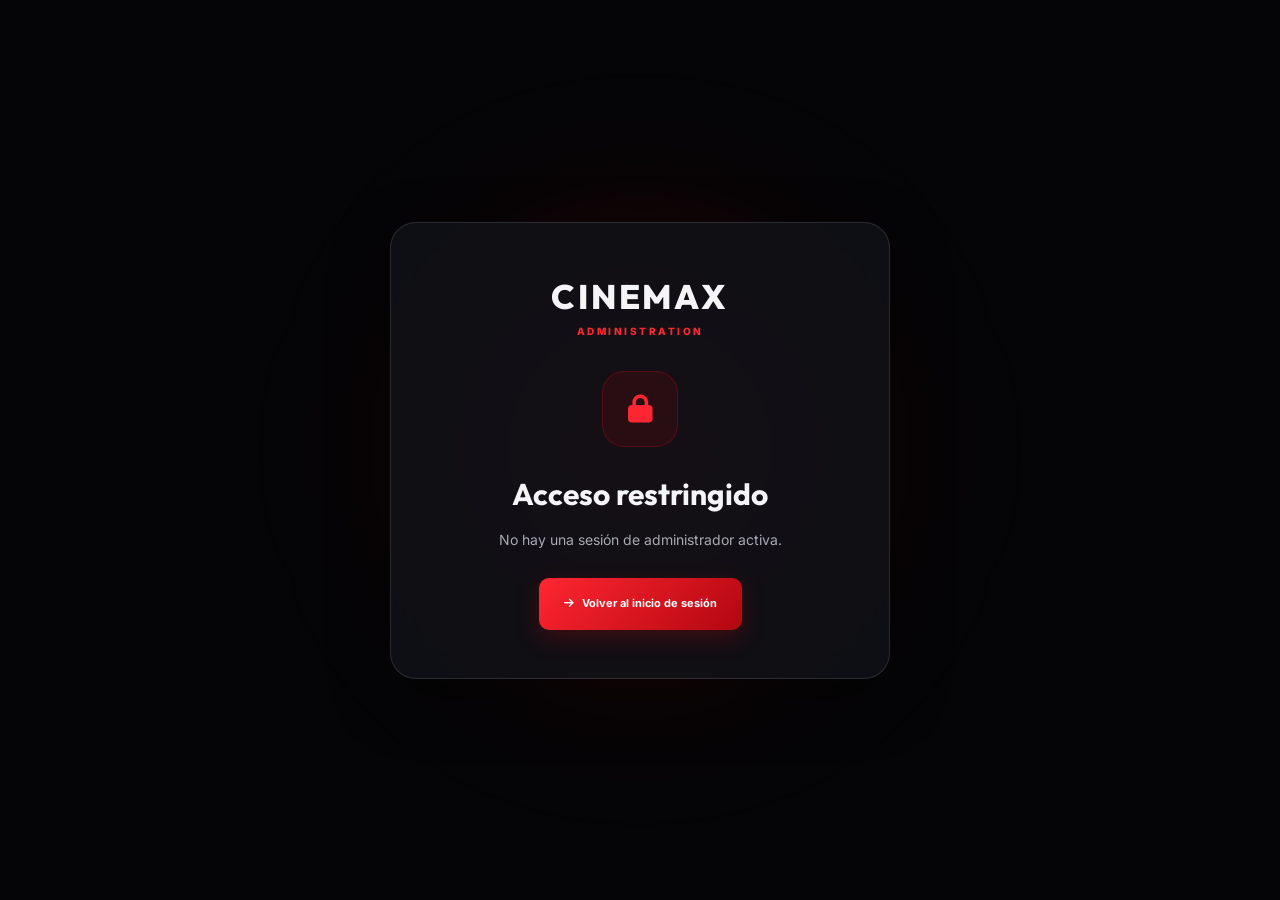
==== commit b4872991: "Update admin2.html" ====
--- a/admin2.html
+++ b/admin2.html
@@ -4,7 +4,7 @@
 <head>
     <meta charset="UTF-8">
 
-```
+
 <meta
     name="viewport"
     content="width=device-width, initial-scale=1.0"
@@ -32,7 +32,7 @@
 
 <div id="loadingScreen">
 
-```
+
 <div class="loading-orbit"></div>
 
 <div class="loading-box">
@@ -56,7 +56,7 @@
     </div>
 
 </div>
-```
+
 
 </div>
 
@@ -66,7 +66,7 @@
 
 <div id="accessDenied">
 
-```
+
 <div class="access-glow"></div>
 
 <div class="access-box">
@@ -101,7 +101,7 @@
     </button>
 
 </div>
-```
+
 
 </div>
 
@@ -111,7 +111,7 @@
 
 <div id="adminApp">
 
-```
+
 <!-- =================================================
      SIDEBAR
 ================================================== -->
@@ -1512,7 +1512,7 @@
     </div> 
 
 </div> 
-```
+
 
 </section>
 
@@ -9121,4 +9121,4 @@
 
 
 </body>
-</html>+</html>
--- a/admin2.css
+++ b/admin2.css
@@ -5806,4 +5806,973 @@
         display: none;
     }
 }
-
+/* ============================================================
+   CINEMAX ADMIN 2 — RESPONSIVE FINAL
+   Corrección móvil global.
+
+   IMPORTANTE:
+   Este bloque va al FINAL para tener prioridad sobre las capas
+   visuales agregadas anteriormente.
+
+   No elimina ni cambia el estilo de escritorio.
+   Solo adapta el mismo diseño al ancho del teléfono.
+============================================================ */
+
+@media (max-width: 760px) {
+
+    /* --------------------------------------------------------
+       BASE — ELIMINAR DESBORDAMIENTO HORIZONTAL
+    -------------------------------------------------------- */
+
+    html,
+    body {
+        width: 100%;
+        min-width: 0 !important;
+        max-width: 100%;
+        overflow-x: hidden !important;
+    }
+
+    body {
+        position: relative;
+    }
+
+    #adminApp {
+        width: 100%;
+        max-width: 100%;
+        min-width: 0 !important;
+        overflow-x: hidden;
+    }
+
+    /* --------------------------------------------------------
+       SIDEBAR
+       Se conserva como menú lateral desplegable.
+    -------------------------------------------------------- */
+
+    .sidebar {
+        position: fixed !important;
+        top: 0 !important;
+        left: 0 !important;
+        bottom: 0 !important;
+
+        width: min(285px, 86vw) !important;
+        max-width: 285px !important;
+        min-width: 0 !important;
+
+        height: 100vh !important;
+
+        transform: translateX(-105%) !important;
+        transition: transform .3s cubic-bezier(.4,0,.2,1);
+
+        z-index: 1000 !important;
+
+        overflow-x: hidden !important;
+        overflow-y: auto !important;
+
+        box-sizing: border-box !important;
+    }
+
+    .sidebar.mobile-open {
+        transform: translateX(0) !important;
+    }
+
+    .sidebar-brand {
+        flex-shrink: 0;
+    }
+
+    .sidebar-nav {
+        width: 100%;
+        min-width: 0 !important;
+    }
+
+    .nav-btn {
+        max-width: 100%;
+        min-width: 0 !important;
+    }
+
+    /* --------------------------------------------------------
+       APP SHELL
+       ESTA ES LA CORRECCIÓN PRINCIPAL DEL PROBLEMA.
+
+       El CSS anterior vuelve a poner:
+       margin-left: var(--sidebar-width)
+
+       después de los @media móviles.
+       Aquí lo anulamos definitivamente.
+    -------------------------------------------------------- */
+
+    .app-shell {
+        width: 100% !important;
+        max-width: 100% !important;
+        min-width: 0 !important;
+
+        margin-left: 0 !important;
+        margin-right: 0 !important;
+
+        overflow-x: hidden !important;
+
+        box-sizing: border-box !important;
+    }
+
+    /* --------------------------------------------------------
+       TOPBAR
+    -------------------------------------------------------- */
+
+    .topbar {
+        width: 100% !important;
+        max-width: 100% !important;
+        min-width: 0 !important;
+
+        min-height: 68px !important;
+        height: auto;
+
+        padding: 0 12px !important;
+
+        gap: 8px;
+
+        box-sizing: border-box !important;
+
+        overflow: hidden;
+    }
+
+    .topbar-left {
+        min-width: 0 !important;
+        flex: 1 1 auto;
+
+        gap: 9px !important;
+    }
+
+    .mobile-menu {
+        flex: 0 0 38px;
+    }
+
+    .topbar-title {
+        min-width: 0 !important;
+        max-width: 100%;
+
+        overflow: hidden;
+        text-overflow: ellipsis;
+        white-space: nowrap;
+    }
+
+    .top-actions {
+        flex: 0 0 auto;
+        min-width: 0 !important;
+
+        gap: 4px !important;
+    }
+
+    .top-btn,
+    .logout-btn {
+        flex: 0 0 36px;
+
+        width: 36px !important;
+        min-width: 36px !important;
+        height: 36px;
+
+        padding: 0 !important;
+    }
+
+    .top-user {
+        flex: 0 0 auto;
+        min-width: 36px !important;
+
+        margin-left: 0 !important;
+        padding: 3px !important;
+    }
+
+    .top-user-avatar {
+        width: 30px;
+        height: 30px;
+    }
+
+    .top-user-info,
+    .user-chevron,
+    .top-btn-text,
+    .logout-text {
+        display: none !important;
+    }
+
+    /* --------------------------------------------------------
+       CONTENT
+    -------------------------------------------------------- */
+
+    .content {
+        width: 100% !important;
+        max-width: 100% !important;
+        min-width: 0 !important;
+
+        margin: 0 !important;
+
+        padding: 22px 14px 45px !important;
+
+        box-sizing: border-box !important;
+
+        overflow-x: hidden !important;
+    }
+
+    .admin-section {
+        width: 100% !important;
+        max-width: 100% !important;
+        min-width: 0 !important;
+
+        box-sizing: border-box;
+    }
+
+    /* --------------------------------------------------------
+       ENCABEZADOS
+    -------------------------------------------------------- */
+
+    .section-header,
+    .hero-header {
+        width: 100% !important;
+        max-width: 100% !important;
+        min-width: 0 !important;
+
+        box-sizing: border-box !important;
+
+        flex-direction: column !important;
+        align-items: stretch !important;
+        justify-content: flex-start !important;
+
+        gap: 16px !important;
+    }
+
+    .section-header {
+        padding: 0 !important;
+        margin-bottom: 22px !important;
+    }
+
+    .hero-header {
+        min-height: 0 !important;
+
+        padding: 23px !important;
+        margin-bottom: 22px !important;
+
+        border-radius: var(--radius-lg);
+    }
+
+    .section-header h1,
+    .hero-header h1 {
+        max-width: 100%;
+
+        font-size: clamp(27px, 8vw, 38px) !important;
+        line-height: 1.05;
+
+        overflow-wrap: anywhere;
+    }
+
+    .section-header p,
+    .hero-header p {
+        max-width: 100% !important;
+
+        font-size: 12px !important;
+        line-height: 1.65;
+
+        overflow-wrap: anywhere;
+    }
+
+    .hero-header .btn,
+    .section-header .btn {
+        width: 100% !important;
+        max-width: 100%;
+    }
+
+    /* --------------------------------------------------------
+       ESTADÍSTICAS
+       Conserva las tarjetas y colores originales.
+    -------------------------------------------------------- */
+
+    .stats-grid {
+        width: 100% !important;
+        max-width: 100% !important;
+        min-width: 0 !important;
+
+        grid-template-columns: repeat(2, minmax(0, 1fr)) !important;
+
+        gap: 10px !important;
+        margin-bottom: 20px !important;
+    }
+
+    .stat-card {
+        width: 100% !important;
+        min-width: 0 !important;
+        min-height: 128px !important;
+
+        padding: 15px !important;
+
+        box-sizing: border-box !important;
+    }
+
+    .stat-content {
+        min-width: 0;
+    }
+
+    .stat-content strong {
+        font-size: 25px !important;
+    }
+
+    .stat-content span,
+    .stat-content small {
+        overflow-wrap: anywhere;
+    }
+
+    /* --------------------------------------------------------
+       GRIDS PRINCIPALES
+    -------------------------------------------------------- */
+
+    .dashboard-grid,
+    .settings-grid {
+        width: 100% !important;
+        max-width: 100% !important;
+        min-width: 0 !important;
+
+        grid-template-columns: 1fr !important;
+
+        gap: 14px !important;
+    }
+
+    .dashboard-grid > *,
+    .settings-grid > * {
+        width: 100%;
+        min-width: 0 !important;
+    }
+
+    /* --------------------------------------------------------
+       PANELES
+    -------------------------------------------------------- */
+
+    .panel {
+        width: 100% !important;
+        max-width: 100% !important;
+        min-width: 0 !important;
+
+        box-sizing: border-box !important;
+
+        border-radius: 18px;
+    }
+
+    .panel-header {
+        width: 100% !important;
+        min-width: 0 !important;
+
+        min-height: 78px;
+
+        padding: 18px !important;
+
+        flex-wrap: wrap !important;
+
+        box-sizing: border-box !important;
+    }
+
+    .panel-header > * {
+        min-width: 0;
+    }
+
+    .panel-header h2 {
+        font-size: 17px;
+    }
+
+    .panel-header p {
+        overflow-wrap: anywhere;
+    }
+
+    /* --------------------------------------------------------
+       QUICK ACTIONS
+    -------------------------------------------------------- */
+
+    .quick-actions {
+        width: 100%;
+        max-width: 100%;
+
+        grid-template-columns: repeat(2, minmax(0, 1fr)) !important;
+
+        gap: 9px !important;
+        padding: 13px !important;
+
+        box-sizing: border-box;
+    }
+
+    .quick-action {
+        width: 100%;
+        min-width: 0 !important;
+        min-height: 125px !important;
+
+        padding: 14px !important;
+    }
+
+    .quick-action strong,
+    .quick-action small {
+        max-width: 100%;
+        overflow-wrap: anywhere;
+    }
+
+    /* --------------------------------------------------------
+       TOOLBAR / BUSCADOR
+    -------------------------------------------------------- */
+
+    .toolbar {
+        width: 100% !important;
+        max-width: 100% !important;
+        min-width: 0 !important;
+
+        flex-direction: column !important;
+        align-items: stretch !important;
+
+        gap: 10px !important;
+
+        padding: 15px !important;
+
+        box-sizing: border-box;
+    }
+
+    .search-wrap {
+        width: 100% !important;
+        min-width: 0 !important;
+        flex: none !important;
+    }
+
+    .search-wrap input,
+    .toolbar select {
+        width: 100% !important;
+        max-width: 100% !important;
+    }
+
+    .toolbar select {
+        width: 100% !important;
+    }
+
+    /* --------------------------------------------------------
+       CATÁLOGO
+    -------------------------------------------------------- */
+
+    .catalog-grid {
+        width: 100% !important;
+        max-width: 100% !important;
+        min-width: 0 !important;
+
+        grid-template-columns: repeat(2, minmax(0, 1fr)) !important;
+
+        gap: 10px !important;
+        padding: 13px !important;
+
+        box-sizing: border-box;
+    }
+
+    .catalog-grid > * {
+        min-width: 0 !important;
+        max-width: 100% !important;
+    }
+
+    /* --------------------------------------------------------
+       FORMULARIOS
+    -------------------------------------------------------- */
+
+    #contentForm {
+        width: 100%;
+        max-width: 100%;
+        min-width: 0;
+
+        padding: 17px !important;
+
+        box-sizing: border-box;
+    }
+
+    #contentForm .settings-grid {
+        grid-template-columns: 1fr !important;
+    }
+
+    #contentForm input,
+    #contentForm select,
+    #contentForm textarea {
+        width: 100% !important;
+        max-width: 100% !important;
+
+        box-sizing: border-box;
+    }
+
+    /* --------------------------------------------------------
+       SETTINGS
+    -------------------------------------------------------- */
+
+    .settings-hero {
+        width: 100%;
+        max-width: 100%;
+        min-width: 0;
+
+        padding: 19px !important;
+
+        align-items: flex-start !important;
+
+        box-sizing: border-box;
+    }
+
+    .setting-card {
+        width: 100%;
+        min-width: 0 !important;
+
+        padding: 14px !important;
+    }
+
+    .setting-card > div:nth-child(2) {
+        min-width: 0;
+    }
+
+    .setting-card p,
+    .setting-card strong {
+        overflow-wrap: anywhere;
+    }
+
+    /* --------------------------------------------------------
+       TABLAS
+
+       NO comprimimos las tablas hasta volverlas ilegibles.
+       Se mantiene el diseño de PC y se permite desplazamiento
+       SOLO dentro de la tabla.
+    -------------------------------------------------------- */
+
+    .table-container {
+        display: block !important;
+
+        width: 100% !important;
+        max-width: 100% !important;
+        min-width: 0 !important;
+
+        overflow-x: auto !important;
+        overflow-y: hidden !important;
+
+        -webkit-overflow-scrolling: touch;
+
+        box-sizing: border-box !important;
+    }
+
+    .table-container table {
+        width: max-content;
+        min-width: 650px;
+    }
+
+    /* --------------------------------------------------------
+       ANALYTICS
+    -------------------------------------------------------- */
+
+    #admin2AnalyticsDetails {
+        width: 100% !important;
+        max-width: 100% !important;
+        min-width: 0 !important;
+
+        gap: 18px !important;
+    }
+
+    #admin2AnalyticsDetails > div {
+        width: 100% !important;
+        max-width: 100% !important;
+        min-width: 0 !important;
+
+        box-sizing: border-box;
+    }
+
+    #admin2AnalyticsDetails .table-container,
+    #admin2AnalyticsDetails .analytics-table,
+    #admin2AnalyticsDetails > div:has(table) {
+        width: 100% !important;
+        max-width: 100% !important;
+
+        overflow-x: auto !important;
+
+        box-sizing: border-box;
+    }
+
+    #admin2AnalyticsDetails table {
+        min-width: 760px !important;
+    }
+
+    /* --------------------------------------------------------
+       BOTONES DE ACCIONES / PAPELERA
+    -------------------------------------------------------- */
+
+    .btn {
+        min-height: 40px;
+        box-sizing: border-box;
+    }
+
+    .btn-small {
+        min-height: 34px;
+
+        padding: 7px 10px !important;
+
+        font-size: 10px !important;
+
+        white-space: nowrap;
+    }
+
+    .table-container .btn,
+    .table-container button {
+        min-width: 0;
+
+        min-height: 34px;
+
+        padding: 7px 9px;
+
+        font-size: 10px;
+
+        white-space: nowrap;
+    }
+
+    .actions {
+        display: flex;
+        align-items: center;
+        justify-content: flex-start !important;
+
+        gap: 7px;
+
+        flex-wrap: wrap;
+    }
+
+    /* --------------------------------------------------------
+       PAPELERA — CABECERAS Y BOTONES
+    -------------------------------------------------------- */
+
+    #trashContent,
+    #analyticsTrashContent,
+    #favoritesTrashContent {
+        width: 100% !important;
+        max-width: 100% !important;
+        min-width: 0 !important;
+
+        box-sizing: border-box;
+    }
+
+    #trash .panel-header {
+        width: 100% !important;
+        max-width: 100% !important;
+
+        padding: 18px !important;
+
+        gap: 12px;
+    }
+
+    #trash .panel-header > div {
+        min-width: 0;
+    }
+
+    #trash .panel-header .btn {
+        min-height: 36px;
+    }
+
+    #trash #trashTable,
+    #trash #favoritesTrashTable,
+    #trash #analyticsTrashTable {
+        min-width: 680px !important;
+    }
+
+    #trash #trashTable .actions,
+    #trash #favoritesTrashTable .actions,
+    #trash #analyticsTrashTable .actions {
+        justify-content: flex-start !important;
+    }
+
+    #trash #trashTable .btn,
+    #trash #favoritesTrashTable .btn,
+    #trash #analyticsTrashTable .btn {
+        min-width: 0 !important;
+
+        min-height: 34px;
+
+        padding: 7px 10px !important;
+
+        font-size: 9px;
+    }
+
+    /* --------------------------------------------------------
+       MODALES
+    -------------------------------------------------------- */
+
+    .modal {
+        width: 100% !important;
+        max-width: 100% !important;
+
+        padding: 10px !important;
+
+        box-sizing: border-box !important;
+    }
+
+    .modal-content {
+        width: 100% !important;
+        max-width: 100% !important;
+
+        max-height: 94vh !important;
+
+        border-radius: 17px;
+    }
+
+    .modal-header {
+        padding: 17px !important;
+
+        gap: 10px;
+    }
+
+    .modal-header h2 {
+        font-size: 18px;
+        overflow-wrap: anywhere;
+    }
+
+    .modal-close {
+        flex: 0 0 36px;
+    }
+
+    /* --------------------------------------------------------
+       TOAST
+    -------------------------------------------------------- */
+
+    #toast {
+        left: 12px;
+        right: 12px;
+        bottom: 14px;
+
+        width: auto;
+        max-width: none;
+    }
+
+    /* --------------------------------------------------------
+       IMÁGENES / MEDIA
+    -------------------------------------------------------- */
+
+    img,
+    video,
+    iframe {
+        max-width: 100%;
+    }
+
+    /* --------------------------------------------------------
+       FLEX Y GRID — PROTECCIÓN CONTRA OVERFLOW
+    -------------------------------------------------------- */
+
+    .topbar,
+    .topbar-left,
+    .top-actions,
+    .section-header,
+    .hero-header,
+    .panel-header,
+    .toolbar,
+    .settings-hero,
+    .actions {
+        min-width: 0 !important;
+    }
+
+    /* --------------------------------------------------------
+       EFECTOS TÁCTILES
+    -------------------------------------------------------- */
+
+    @media (hover: none) and (pointer: coarse) {
+
+        .btn:hover,
+        .nav-btn:hover,
+        .top-btn:hover,
+        .logout-btn:hover,
+        .quick-action:hover,
+        .stat-card:hover,
+        .setting-card:hover {
+            transform: none;
+        }
+
+        .btn:active {
+            transform: scale(.98);
+        }
+    }
+}
+
+
+/* ============================================================
+   TELÉFONOS PEQUEÑOS
+============================================================ */
+
+@media (max-width: 450px) {
+
+    .content {
+        padding: 18px 11px 38px !important;
+    }
+
+    .topbar {
+        padding: 0 9px !important;
+    }
+
+    .topbar-title {
+        font-size: 13px !important;
+    }
+
+    .topbar-kicker {
+        font-size: 6px !important;
+    }
+
+    .mobile-menu {
+        width: 36px;
+        height: 36px;
+        flex-basis: 36px;
+    }
+
+    .top-btn,
+    .logout-btn {
+        width: 34px !important;
+        min-width: 34px !important;
+        flex-basis: 34px;
+        height: 34px;
+    }
+
+    .top-user-avatar {
+        width: 28px;
+        height: 28px;
+    }
+
+    .hero-header {
+        padding: 19px !important;
+    }
+
+    .section-header h1,
+    .hero-header h1 {
+        font-size: 28px !important;
+    }
+
+    .stats-grid {
+        gap: 8px !important;
+    }
+
+    .stat-card {
+        min-height: 120px !important;
+        padding: 13px !important;
+    }
+
+    .stat-icon {
+        width: 36px !important;
+        height: 36px !important;
+
+        margin-bottom: 11px !important;
+    }
+
+    .stat-content strong {
+        font-size: 23px !important;
+    }
+
+    .stat-content span {
+        font-size: 7px !important;
+    }
+
+    .stat-content small {
+        font-size: 8px !important;
+    }
+
+    .quick-actions {
+        gap: 8px !important;
+        padding: 10px !important;
+    }
+
+    .quick-action {
+        min-height: 118px !important;
+        padding: 12px !important;
+    }
+
+    .catalog-grid {
+        gap: 8px !important;
+        padding: 10px !important;
+    }
+
+    .panel-header {
+        padding: 16px !important;
+    }
+
+    #contentForm {
+        padding: 14px !important;
+    }
+
+    .table-container table {
+        min-width: 620px;
+    }
+
+    #admin2AnalyticsDetails table {
+        min-width: 700px !important;
+    }
+
+    #trash #trashTable,
+    #trash #favoritesTrashTable,
+    #trash #analyticsTrashTable {
+        min-width: 620px !important;
+    }
+
+    #trash #trashTable .btn,
+    #trash #favoritesTrashTable .btn,
+    #trash #analyticsTrashTable .btn {
+        min-height: 32px;
+
+        padding: 6px 8px !important;
+
+        font-size: 9px;
+    }
+}
+
+
+/* ============================================================
+   TELÉFONOS MUY ESTRECHOS
+============================================================ */
+
+@media (max-width: 360px) {
+
+    .content {
+        padding-left: 9px !important;
+        padding-right: 9px !important;
+    }
+
+    .stats-grid {
+        gap: 7px !important;
+    }
+
+    .stat-card {
+        padding: 11px !important;
+    }
+
+    .catalog-grid {
+        gap: 7px !important;
+        padding: 8px !important;
+    }
+
+    .top-actions {
+        gap: 2px !important;
+    }
+
+    .top-user {
+        display: none !important;
+    }
+}
+
+
+/* ============================================================
+   SEGURIDAD FINAL — NUNCA DESPLAZAR TODA LA PÁGINA
+============================================================ */
+
+@media (max-width: 760px) {
+
+    .app-shell {
+        position: relative !important;
+        left: 0 !important;
+        right: auto !important;
+
+        margin-left: 0 !important;
+        margin-right: 0 !important;
+
+        width: 100% !important;
+        max-width: 100vw !important;
+    }
+
+    .content {
+        position: relative !important;
+        left: 0 !important;
+
+        width: 100% !important;
+        max-width: 100vw !important;
+    }
+
+    .topbar {
+        position: sticky !important;
+        left: 0 !important;
+
+        width: 100% !important;
+        max-width: 100vw !important;
+    }
+}
